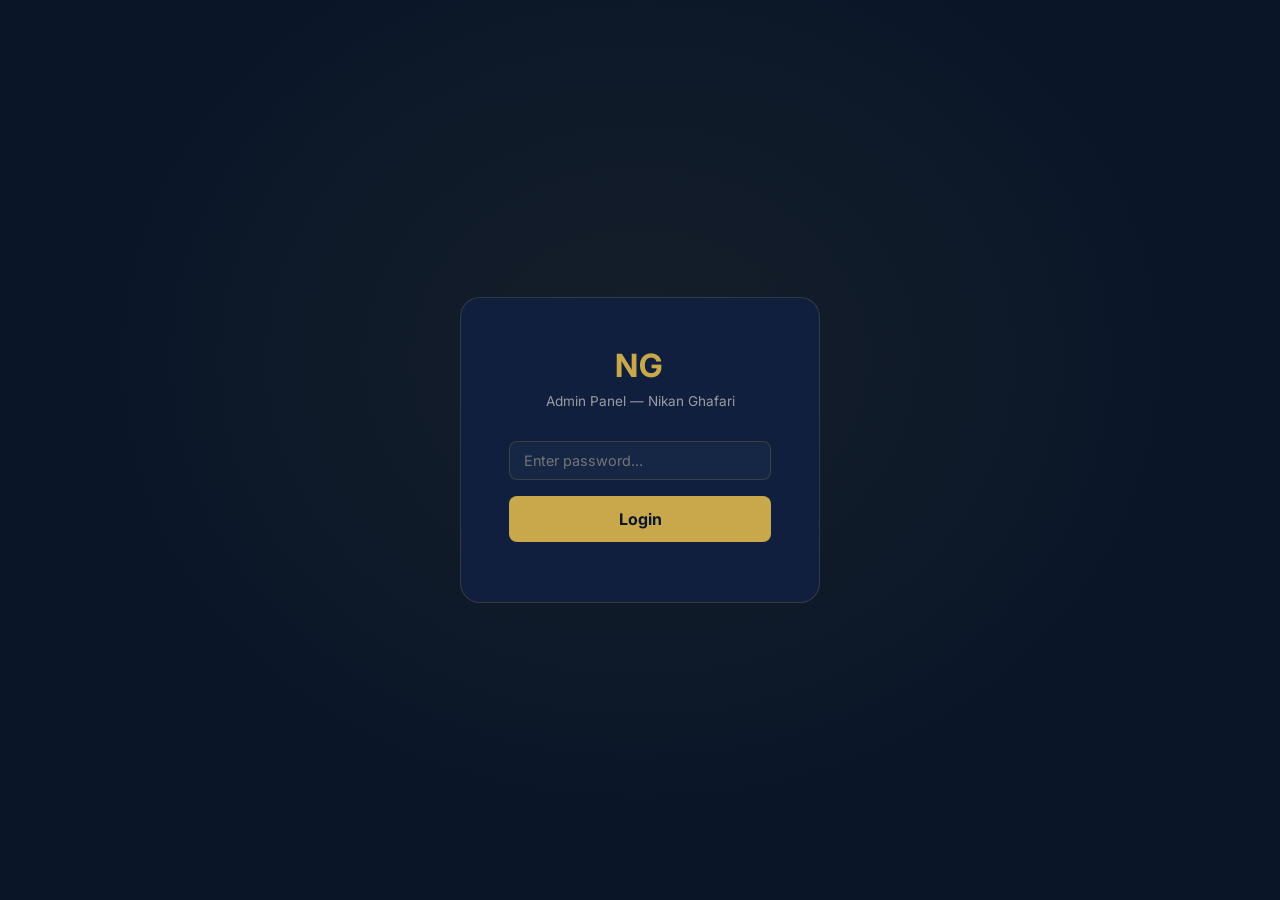
==== admin.html @ c999ed6a "Add files via upload" ====
<!DOCTYPE html>
<html lang="en" dir="ltr">
<head>
  <meta charset="UTF-8"/>
  <meta name="viewport" content="width=device-width, initial-scale=1.0"/>
  <title>Admin Panel — Nikan Ghafari</title>
  <link href="https://fonts.googleapis.com/css2?family=Inter:wght@300;400;500;600;700&display=swap" rel="stylesheet"/>
  <link rel="stylesheet" href="https://cdnjs.cloudflare.com/ajax/libs/font-awesome/6.5.0/css/all.min.css"/>
  <style>
    :root {
      --navy: #0A1628; --navy-2: #0F1F3D; --navy-3: #162645;
      --gold: #C9A84C; --gold-light: #E2C46E; --gold-dim: rgba(201,168,76,0.12);
      --cream: #F5F0E8; --text-sub: rgba(245,240,232,0.6);
      --border: rgba(201,168,76,0.2); --radius: 12px; --radius-sm: 8px;
      --danger: #e05a5a;
    }
    * { box-sizing: border-box; margin: 0; padding: 0; }
    body { font-family: 'Inter', sans-serif; background: var(--navy); color: var(--cream); min-height: 100vh; }

    /* LOGIN */
    #loginScreen {
      min-height: 100vh; display: flex; align-items: center; justify-content: center;
      background: radial-gradient(ellipse at 50% 40%, rgba(201,168,76,0.06), transparent 60%);
    }
    .login-box {
      background: var(--navy-2); border: 1px solid var(--border); border-radius: 20px;
      padding: 48px; width: 360px; text-align: center;
    }
    .login-logo { font-size: 2rem; color: var(--gold); margin-bottom: 8px; font-weight: 700; letter-spacing: 0.05em; }
    .login-sub { color: var(--text-sub); font-size: 0.85rem; margin-bottom: 32px; }
    .login-box input {
      width: 100%; padding: 12px 16px; background: var(--navy-3); border: 1px solid var(--border);
      border-radius: var(--radius-sm); color: var(--cream); font-size: 1rem; font-family: inherit;
      outline: none; margin-bottom: 16px; transition: border-color 0.2s;
    }
    .login-box input:focus { border-color: var(--gold); }
    .login-box button {
      width: 100%; padding: 13px; background: var(--gold); color: var(--navy);
      border: none; border-radius: var(--radius-sm); font-size: 1rem; font-weight: 700;
      cursor: pointer; transition: background 0.2s; font-family: inherit;
    }
    .login-box button:hover { background: var(--gold-light); }
    .login-err { color: var(--danger); font-size: 0.85rem; margin-top: 12px; }

    /* ADMIN LAYOUT */
    #adminPanel { display: none; }
    .admin-header {
      background: var(--navy-2); border-bottom: 1px solid var(--border);
      padding: 0 24px; height: 60px; display: flex; align-items: center; justify-content: space-between;
      position: sticky; top: 0; z-index: 10;
    }
    .admin-logo { color: var(--gold); font-weight: 700; font-size: 1.1rem; }
    .admin-actions { display: flex; gap: 10px; align-items: center; }
    .btn { padding: 8px 16px; border-radius: var(--radius-sm); font-size: 0.85rem; cursor: pointer; font-family: inherit; font-weight: 500; border: none; transition: background 0.2s; }
    .btn-gold { background: var(--gold); color: var(--navy); }
    .btn-gold:hover { background: var(--gold-light); }
    .btn-outline { background: transparent; border: 1px solid var(--border); color: var(--cream); }
    .btn-outline:hover { border-color: var(--gold); color: var(--gold); }
    .btn-danger { background: var(--danger); color: #fff; }

    .admin-body { display: flex; min-height: calc(100vh - 60px); }

    /* SIDEBAR */
    .admin-sidebar {
      width: 220px; background: var(--navy-2); border-right: 1px solid var(--border);
      padding: 24px 0; flex-shrink: 0;
    }
    .sidebar-item {
      display: flex; align-items: center; gap: 10px; padding: 12px 24px;
      color: var(--text-sub); cursor: pointer; font-size: 0.9rem;
      transition: color 0.2s, background 0.2s; border-left: 3px solid transparent;
    }
    .sidebar-item:hover { color: var(--cream); background: var(--gold-dim); }
    .sidebar-item.active { color: var(--gold); border-left-color: var(--gold); background: var(--gold-dim); }
    .sidebar-item i { width: 18px; text-align: center; }

    /* CONTENT */
    .admin-content { flex: 1; padding: 32px; overflow-y: auto; }

    .tab-section { display: none; }
    .tab-section.active { display: block; }

    .section-header { display: flex; align-items: center; justify-content: space-between; margin-bottom: 24px; }
    .section-header h2 { font-size: 1.4rem; font-weight: 600; }

    /* CARDS */
    .admin-card {
      background: var(--navy-2); border: 1px solid var(--border); border-radius: var(--radius);
      padding: 24px; margin-bottom: 20px;
    }
    .admin-card h3 { font-size: 0.95rem; color: var(--gold); margin-bottom: 16px; text-transform: uppercase; letter-spacing: 0.1em; }

    label { display: block; font-size: 0.82rem; color: var(--text-sub); margin-bottom: 6px; text-transform: uppercase; letter-spacing: 0.08em; }
    input[type="text"], input[type="password"], textarea, select {
      width: 100%; padding: 10px 14px; background: var(--navy-3); border: 1px solid var(--border);
      border-radius: var(--radius-sm); color: var(--cream); font-size: 0.9rem; font-family: inherit;
      outline: none; transition: border-color 0.2s; resize: vertical;
    }
    input[type="text"]:focus, input[type="password"]:focus, textarea:focus, select:focus { border-color: var(--gold); }
    textarea { min-height: 90px; }

    .field-group { margin-bottom: 16px; }

    .lang-tabs { display: flex; gap: 8px; margin-bottom: 16px; }
    .lang-tab { padding: 6px 14px; border: 1px solid var(--border); border-radius: 20px; cursor: pointer; font-size: 0.82rem; color: var(--text-sub); background: transparent; }
    .lang-tab.active { background: var(--gold); color: var(--navy); border-color: var(--gold); font-weight: 600; }

    /* VENTURES */
    .venture-list { display: flex; flex-direction: column; gap: 12px; }
    .venture-item {
      background: var(--navy-3); border: 1px solid var(--border); border-radius: var(--radius-sm);
      padding: 16px; display: flex; align-items: center; justify-content: space-between; gap: 16px;
    }
    .venture-item-info { display: flex; align-items: center; gap: 12px; flex: 1; }
    .venture-item-info i { color: var(--gold); width: 20px; text-align: center; }
    .venture-item-name { font-weight: 600; font-size: 0.95rem; }
    .venture-item-tag { font-size: 0.75rem; color: var(--text-sub); }
    .venture-item-actions { display: flex; gap: 8px; }

    /* CHAT MESSAGES */
    .msg-list { display: flex; flex-direction: column; gap: 12px; }
    .msg-item {
      background: var(--navy-3); border: 1px solid var(--border); border-radius: var(--radius-sm);
      padding: 14px 16px;
    }
    .msg-meta { display: flex; justify-content: space-between; align-items: center; margin-bottom: 6px; }
    .msg-sender { font-weight: 600; color: var(--gold); font-size: 0.9rem; }
    .msg-time { font-size: 0.78rem; color: var(--text-sub); }
    .msg-text { font-size: 0.9rem; color: var(--cream); line-height: 1.5; }
    .msg-media-thumb { max-height: 80px; border-radius: 6px; margin-top: 8px; }
    .empty-state { text-align: center; color: var(--text-sub); padding: 48px 0; font-size: 0.95rem; }
    .empty-state i { font-size: 2rem; display: block; margin-bottom: 12px; color: var(--gold); opacity: 0.3; }

    /* IMAGE UPLOAD */
    .upload-area {
      border: 2px dashed var(--border); border-radius: var(--radius-sm); padding: 32px;
      text-align: center; cursor: pointer; transition: border-color 0.2s;
    }
    .upload-area:hover { border-color: var(--gold); }
    .upload-area i { font-size: 2rem; color: var(--gold); opacity: 0.5; display: block; margin-bottom: 8px; }
    .upload-area p { color: var(--text-sub); font-size: 0.85rem; }
    .upload-area input { display: none; }
    .img-preview { max-height: 120px; border-radius: 8px; margin-top: 12px; }

    /* TOGGLE */
    .toggle-row { display: flex; align-items: center; justify-content: space-between; padding: 12px 0; border-bottom: 1px solid var(--border); }
    .toggle-row:last-child { border-bottom: none; }
    .toggle-label { font-size: 0.9rem; }
    .toggle { position: relative; width: 44px; height: 24px; }
    .toggle input { opacity: 0; width: 0; height: 0; }
    .slider { position: absolute; inset: 0; background: var(--navy-3); border-radius: 24px; cursor: pointer; transition: 0.2s; border: 1px solid var(--border); }
    .slider::before { content: ''; position: absolute; width: 16px; height: 16px; left: 3px; top: 3px; background: var(--text-sub); border-radius: 50%; transition: 0.2s; }
    input:checked + .slider { background: var(--gold-dim); border-color: var(--gold); }
    input:checked + .slider::before { transform: translateX(20px); background: var(--gold); }

    .save-bar {
      position: fixed; bottom: 24px; right: 24px;
      background: var(--gold); color: var(--navy); padding: 12px 28px;
      border-radius: 40px; font-weight: 700; cursor: pointer; border: none;
      font-size: 0.9rem; font-family: inherit; box-shadow: 0 8px 24px rgba(201,168,76,0.3);
      display: none; align-items: center; gap: 8px; transition: background 0.2s;
    }
    .save-bar:hover { background: var(--gold-light); }
    .save-bar.visible { display: flex; }

    .toast {
      position: fixed; bottom: 80px; right: 24px;
      background: var(--navy-2); border: 1px solid var(--gold); color: var(--cream);
      padding: 12px 20px; border-radius: var(--radius-sm); font-size: 0.9rem;
      display: none; z-index: 999;
    }
    .toast.show { display: block; }

    @media (max-width: 768px) {
      .admin-sidebar { display: none; }
      .admin-content { padding: 20px 16px; }
    }
  </style>
</head>
<body>

<!-- LOGIN SCREEN -->
<div id="loginScreen">
  <div class="login-box">
    <div class="login-logo">NG</div>
    <p class="login-sub">Admin Panel — Nikan Ghafari</p>
    <input type="password" id="adminPass" placeholder="Enter password..." onkeydown="if(event.key==='Enter')login()"/>
    <button onclick="login()">Login</button>
    <p class="login-err" id="loginErr"></p>
  </div>
</div>

<!-- ADMIN PANEL -->
<div id="adminPanel">
  <header class="admin-header">
    <div class="admin-logo">⚙ Admin Panel</div>
    <div class="admin-actions">
      <a href="index.html" target="_blank"><button class="btn btn-outline"><i class="fa fa-external-link"></i> View Site</button></a>
      <button class="btn btn-outline" onclick="logout()"><i class="fa fa-sign-out"></i> Logout</button>
    </div>
  </header>

  <div class="admin-body">
    <!-- SIDEBAR -->
    <aside class="admin-sidebar">
      <div class="sidebar-item active" onclick="showTab('hero')"><i class="fa fa-home"></i> Hero Section</div>
      <div class="sidebar-item" onclick="showTab('about')"><i class="fa fa-user"></i> About Me</div>
      <div class="sidebar-item" onclick="showTab('video')"><i class="fa fa-video"></i> Video</div>
      <div class="sidebar-item" onclick="showTab('ventures')"><i class="fa fa-briefcase"></i> Ventures</div>
      <div class="sidebar-item" onclick="showTab('contact')"><i class="fa fa-phone"></i> Contact</div>
      <div class="sidebar-item" onclick="showTab('chat')"><i class="fa fa-comments"></i> Chat Messages</div>
      <div class="sidebar-item" onclick="showTab('settings')"><i class="fa fa-cog"></i> Settings</div>
    </aside>

    <!-- CONTENT -->
    <main class="admin-content">

      <!-- HERO -->
      <div class="tab-section active" id="tab-hero">
        <div class="section-header"><h2>Hero Section</h2></div>
        <div class="admin-card">
          <h3>Content</h3>
          <div class="lang-tabs">
            <button class="lang-tab active" onclick="switchLangTab(this,'hero','en')">EN</button>
            <button class="lang-tab" onclick="switchLangTab(this,'hero','fa')">FA</button>
            <button class="lang-tab" onclick="switchLangTab(this,'hero','ar')">AR</button>
          </div>
          <div class="field-group"><label>Eyebrow text</label><input type="text" id="hero_eyebrow_en" value="Entrepreneur · AI Specialist · Trader"/></div>
          <div class="field-group"><label>Tagline</label><input type="text" id="hero_tagline_en" value="Building at the intersection of technology, markets & nature."/></div>
          <div class="field-group"><label>CTA Button text</label><input type="text" id="hero_cta_en" value="Discover More"/></div>
        </div>
      </div>

      <!-- ABOUT -->
      <div class="tab-section" id="tab-about">
        <div class="section-header"><h2>About Me</h2></div>
        <div class="admin-card">
          <h3>Photo</h3>
          <label class="upload-area" for="aboutImgInput">
            <i class="fa fa-image"></i>
            <p>Click to upload your photo</p>
            <input type="file" id="aboutImgInput" accept="image/*" onchange="previewAboutImg(event)"/>
          </label>
          <img id="aboutImgPreview" class="img-preview" style="display:none;"/>
        </div>
        <div class="admin-card">
          <h3>Bio Text</h3>
          <div class="lang-tabs">
            <button class="lang-tab active" onclick="switchLangTab(this,'about','en')">EN</button>
            <button class="lang-tab" onclick="switchLangTab(this,'about','fa')">FA</button>
            <button class="lang-tab" onclick="switchLangTab(this,'about','ar')">AR</button>
          </div>
          <div class="field-group"><label>Bio (English)</label><textarea id="about_body_en">I am Nikan Ghafari — an entrepreneur and specialist operating across multiple high-impact domains.</textarea></div>
        </div>
      </div>

      <!-- VIDEO -->
      <div class="tab-section" id="tab-video">
        <div class="section-header"><h2>Hero Video</h2></div>
        <div class="admin-card">
          <h3>Upload Video</h3>
          <p style="color:var(--text-sub);font-size:0.85rem;margin-bottom:16px;">Upload your intro video. It will play automatically (muted) on the homepage.</p>
          <label class="upload-area" for="videoInput">
            <i class="fa fa-video"></i>
            <p>Click to upload video (MP4 recommended)</p>
            <input type="file" id="videoInput" accept="video/*" onchange="handleVideoUpload(event)"/>
          </label>
          <div id="videoUploadStatus" style="margin-top:12px;color:var(--gold);font-size:0.85rem;"></div>
        </div>
      </div>

      <!-- VENTURES -->
      <div class="tab-section" id="tab-ventures">
        <div class="section-header">
          <h2>Ventures</h2>
          <button class="btn btn-gold" onclick="showAddVenture()"><i class="fa fa-plus"></i> Add Venture</button>
        </div>

        <div class="venture-list" id="ventureList">
          <div class="venture-item">
            <div class="venture-item-info"><i class="fa fa-seedling"></i><div><div class="venture-item-name">Saffron</div><div class="venture-item-tag">Premium Supply</div></div></div>
            <div class="venture-item-actions">
              <button class="btn btn-outline" onclick="editVenture('saffron')"><i class="fa fa-edit"></i></button>
              <button class="btn btn-outline"><i class="fa fa-eye"></i></button>
            </div>
          </div>
          <div class="venture-item">
            <div class="venture-item-info"><i class="fa fa-brain"></i><div><div class="venture-item-name">DietAI</div><div class="venture-item-tag">AI Tool</div></div></div>
            <div class="venture-item-actions">
              <button class="btn btn-outline" onclick="editVenture('dietai')"><i class="fa fa-edit"></i></button>
              <button class="btn btn-outline"><i class="fa fa-eye"></i></button>
            </div>
          </div>
          <div class="venture-item">
            <div class="venture-item-info"><i class="fa fa-chart-line"></i><div><div class="venture-item-name">Market Edge</div><div class="venture-item-tag">Trading</div></div></div>
            <div class="venture-item-actions">
              <button class="btn btn-outline" onclick="editVenture('market')"><i class="fa fa-edit"></i></button>
              <button class="btn btn-outline"><i class="fa fa-eye"></i></button>
            </div>
          </div>
          <div class="venture-item">
            <div class="venture-item-info"><i class="fa fa-microchip"></i><div><div class="venture-item-name">AI Specialist</div><div class="venture-item-tag">AI</div></div></div>
            <div class="venture-item-actions">
              <button class="btn btn-outline" onclick="editVenture('ai')"><i class="fa fa-edit"></i></button>
              <button class="btn btn-outline"><i class="fa fa-eye"></i></button>
            </div>
          </div>
        </div>

        <!-- Edit venture form -->
        <div id="ventureEditForm" class="admin-card" style="display:none;margin-top:20px;">
          <h3>Edit Venture</h3>
          <div class="lang-tabs">
            <button class="lang-tab active" onclick="switchLangTab(this,'vent','en')">EN</button>
            <button class="lang-tab" onclick="switchLangTab(this,'vent','fa')">FA</button>
            <button class="lang-tab" onclick="switchLangTab(this,'vent','ar')">AR</button>
          </div>
          <div class="field-group"><label>Name</label><input type="text" id="vent_name_en"/></div>
          <div class="field-group"><label>Tag / Category</label><input type="text" id="vent_tag_en"/></div>
          <div class="field-group"><label>Description</label><textarea id="vent_desc_en"></textarea></div>
          <div class="field-group"><label>Image</label>
            <label class="upload-area" for="ventImgInput" style="padding:20px;">
              <i class="fa fa-image"></i><p>Upload venture image</p>
              <input type="file" id="ventImgInput" accept="image/*" onchange="previewVentImg(event)"/>
            </label>
            <img id="ventImgPreview" class="img-preview" style="display:none;"/>
          </div>
          <div class="field-group"><label>Links (one per line, format: Platform|URL)</label>
            <textarea id="vent_links" placeholder="Telegram|https://t.me/...&#10;Bale|https://ble.ir/..."></textarea>
          </div>
          <div style="display:flex;gap:10px;margin-top:8px;">
            <button class="btn btn-gold" onclick="saveVenture()">Save Venture</button>
            <button class="btn btn-outline" onclick="document.getElementById('ventureEditForm').style.display='none'">Cancel</button>
          </div>
        </div>
      </div>

      <!-- CONTACT -->
      <div class="tab-section" id="tab-contact">
        <div class="section-header"><h2>Contact Info</h2></div>
        <div class="admin-card">
          <h3>Phone & Channels</h3>
          <div class="field-group"><label>Phone Number</label><input type="text" id="contact_phone" value="+989378223550"/></div>
          <div class="field-group"><label>Personal Telegram/Bale/Eitaa ID</label><input type="text" id="contact_personal" value="@NikanGhafari"/></div>
          <div class="field-group"><label>Saffron Channel ID</label><input type="text" id="contact_saffron" value="@ghafari_saffron"/></div>
          <div class="field-group"><label>DietAI Channel ID</label><input type="text" id="contact_dietai" value="@mrgh_link"/></div>
        </div>
      </div>

      <!-- CHAT MESSAGES -->
      <div class="tab-section" id="tab-chat">
        <div class="section-header">
          <h2>Chat Messages</h2>
          <button class="btn btn-outline" onclick="clearMessages()"><i class="fa fa-trash"></i> Clear All</button>
        </div>
        <div class="admin-card">
          <h3>Telegram Bot Setup</h3>
          <p style="color:var(--text-sub);font-size:0.85rem;margin-bottom:16px;">To receive messages on Telegram, enter your bot credentials.</p>
          <div class="field-group"><label>Bot Token (from @BotFather)</label><input type="text" id="botToken" placeholder="123456:ABC-DEF..."/></div>
          <div class="field-group"><label>Your Chat ID</label><input type="text" id="chatId" placeholder="Your Telegram chat ID"/></div>
          <button class="btn btn-gold" onclick="saveBotSettings()">Save Bot Settings</button>
        </div>
        <div class="msg-list" id="adminMsgList">
          <div class="empty-state"><i class="fa fa-comments"></i><p>No messages yet</p></div>
        </div>
      </div>

      <!-- SETTINGS -->
      <div class="tab-section" id="tab-settings">
        <div class="section-header"><h2>Settings</h2></div>
        <div class="admin-card">
          <h3>Change Password</h3>
          <div class="field-group"><label>Current Password</label><input type="password" id="currentPass"/></div>
          <div class="field-group"><label>New Password</label><input type="password" id="newPass"/></div>
          <div class="field-group"><label>Confirm New Password</label><input type="password" id="confirmPass"/></div>
          <button class="btn btn-gold" onclick="changePassword()">Update Password</button>
        </div>
        <div class="admin-card">
          <h3>Section Visibility</h3>
          <div class="toggle-row"><span class="toggle-label">Show Video Section</span><label class="toggle"><input type="checkbox" checked/><span class="slider"></span></label></div>
          <div class="toggle-row"><span class="toggle-label">Show About Section</span><label class="toggle"><input type="checkbox" checked/><span class="slider"></span></label></div>
          <div class="toggle-row"><span class="toggle-label">Show Ventures Section</span><label class="toggle"><input type="checkbox" checked/><span class="slider"></span></label></div>
          <div class="toggle-row"><span class="toggle-label">Show Chat Section</span><label class="toggle"><input type="checkbox" checked/><span class="slider"></span></label></div>
          <div class="toggle-row"><span class="toggle-label">Show Contact Section</span><label class="toggle"><input type="checkbox" checked/><span class="slider"></span></label></div>
        </div>
      </div>

    </main>
  </div>
</div>

<button class="save-bar" id="saveBar" onclick="saveAll()"><i class="fa fa-save"></i> Save Changes</button>
<div class="toast" id="toast">✓ Changes saved successfully!</div>

<script>
// ---- AUTH ----
const ADMIN_PASS_KEY = 'ng_admin_pass';
const DEFAULT_PASS = 'nikan2024';

function login() {
  const pass = document.getElementById('adminPass').value;
  const stored = localStorage.getItem(ADMIN_PASS_KEY) || DEFAULT_PASS;
  if (pass === stored) {
    document.getElementById('loginScreen').style.display = 'none';
    document.getElementById('adminPanel').style.display = 'block';
    loadSaved();
  } else {
    document.getElementById('loginErr').textContent = 'Incorrect password.';
  }
}

function logout() {
  document.getElementById('loginScreen').style.display = 'flex';
  document.getElementById('adminPanel').style.display = 'none';
  document.getElementById('adminPass').value = '';
}

function changePassword() {
  const cur = document.getElementById('currentPass').value;
  const stored = localStorage.getItem(ADMIN_PASS_KEY) || DEFAULT_PASS;
  if (cur !== stored) { alert('Current password is incorrect.'); return; }
  const np = document.getElementById('newPass').value;
  const cp = document.getElementById('confirmPass').value;
  if (np !== cp) { alert('New passwords do not match.'); return; }
  if (np.length < 6) { alert('Password must be at least 6 characters.'); return; }
  localStorage.setItem(ADMIN_PASS_KEY, np);
  showToast('Password updated!');
}

// ---- TABS ----
function showTab(name) {
  document.querySelectorAll('.tab-section').forEach(s => s.classList.remove('active'));
  document.querySelectorAll('.sidebar-item').forEach(s => s.classList.remove('active'));
  document.getElementById('tab-' + name).classList.add('active');
  event.currentTarget.classList.add('active');
  document.getElementById('saveBar').classList.add('visible');
}

// ---- LANG TABS ----
function switchLangTab(btn, section, lang) {
  btn.closest('.admin-card').querySelectorAll('.lang-tab').forEach(t => t.classList.remove('active'));
  btn.classList.add('active');
  // Could show/hide lang-specific fields here
}

// ---- IMAGE PREVIEWS ----
function previewAboutImg(event) {
  const file = event.target.files[0];
  if (!file) return;
  const reader = new FileReader();
  reader.onload = e => {
    const img = document.getElementById('aboutImgPreview');
    img.src = e.target.result;
    img.style.display = 'block';
    localStorage.setItem('ng_about_img', e.target.result);
  };
  reader.readAsDataURL(file);
}

function previewVentImg(event) {
  const file = event.target.files[0];
  if (!file) return;
  const reader = new FileReader();
  reader.onload = e => {
    const img = document.getElementById('ventImgPreview');
    img.src = e.target.result;
    img.style.display = 'block';
  };
  reader.readAsDataURL(file);
}

// ---- VIDEO ----
function handleVideoUpload(event) {
  const file = event.target.files[0];
  if (!file) return;
  const status = document.getElementById('videoUploadStatus');
  status.textContent = '⏳ Processing...';
  const reader = new FileReader();
  reader.onload = e => {
    localStorage.setItem('ng_video_url', e.target.result);
    status.textContent = '✓ Video saved! It will appear on your homepage.';
  };
  reader.readAsDataURL(file);
}

// ---- VENTURES ----
function editVenture(id) {
  const data = {
    saffron: { name: 'Saffron', tag: 'Premium Supply', desc: 'Premium saffron supplier delivering the finest quality directly to markets.' },
    dietai: { name: 'DietAI', tag: 'AI Tool', desc: 'Developer of an AI-powered diet & nutrition planning tool.' },
    market: { name: 'Market Edge', tag: 'Trading', desc: 'Professional financial markets trader.' },
    ai: { name: 'AI Specialist', tag: 'AI', desc: 'Artificial intelligence expert.' }
  };
  const v = data[id];
  document.getElementById('vent_name_en').value = v.name;
  document.getElementById('vent_tag_en').value = v.tag;
  document.getElementById('vent_desc_en').value = v.desc;
  document.getElementById('ventureEditForm').style.display = 'block';
  document.getElementById('ventureEditForm').scrollIntoView({ behavior: 'smooth' });
}

function showAddVenture() {
  document.getElementById('vent_name_en').value = '';
  document.getElementById('vent_tag_en').value = '';
  document.getElementById('vent_desc_en').value = '';
  document.getElementById('vent_links').value = '';
  document.getElementById('ventureEditForm').style.display = 'block';
  document.getElementById('ventureEditForm').scrollIntoView({ behavior: 'smooth' });
}

function saveVenture() {
  showToast('Venture saved!');
  document.getElementById('ventureEditForm').style.display = 'none';
}

// ---- BOT SETTINGS ----
function saveBotSettings() {
  const token = document.getElementById('botToken').value.trim();
  const chatId = document.getElementById('chatId').value.trim();
  if (token) localStorage.setItem('ng_bot_token', token);
  if (chatId) localStorage.setItem('ng_chat_id', chatId);
  showToast('Bot settings saved! Update chat.js with these values.');
}

function clearMessages() {
  if (confirm('Clear all chat messages?')) {
    document.getElementById('adminMsgList').innerHTML = '<div class="empty-state"><i class="fa fa-comments"></i><p>No messages yet</p></div>';
    showToast('Messages cleared');
  }
}

// ---- SAVE ----
function saveAll() {
  showToast('Changes saved successfully!');
}

function loadSaved() {
  const botToken = localStorage.getItem('ng_bot_token');
  const chatId = localStorage.getItem('ng_chat_id');
  if (botToken) document.getElementById('botToken').value = botToken;
  if (chatId) document.getElementById('chatId').value = chatId;
  const aboutImg = localStorage.getItem('ng_about_img');
  if (aboutImg) {
    document.getElementById('aboutImgPreview').src = aboutImg;
    document.getElementById('aboutImgPreview').style.display = 'block';
  }
}

function showToast(msg) {
  const t = document.getElementById('toast');
  t.textContent = '✓ ' + msg;
  t.classList.add('show');
  setTimeout(() => t.classList.remove('show'), 3000);
}

// Enter key on login
document.addEventListener('keydown', e => {
  if (e.key === 'Enter' && document.getElementById('loginScreen').style.display !== 'none') login();
});
</script>
</body>
</html>
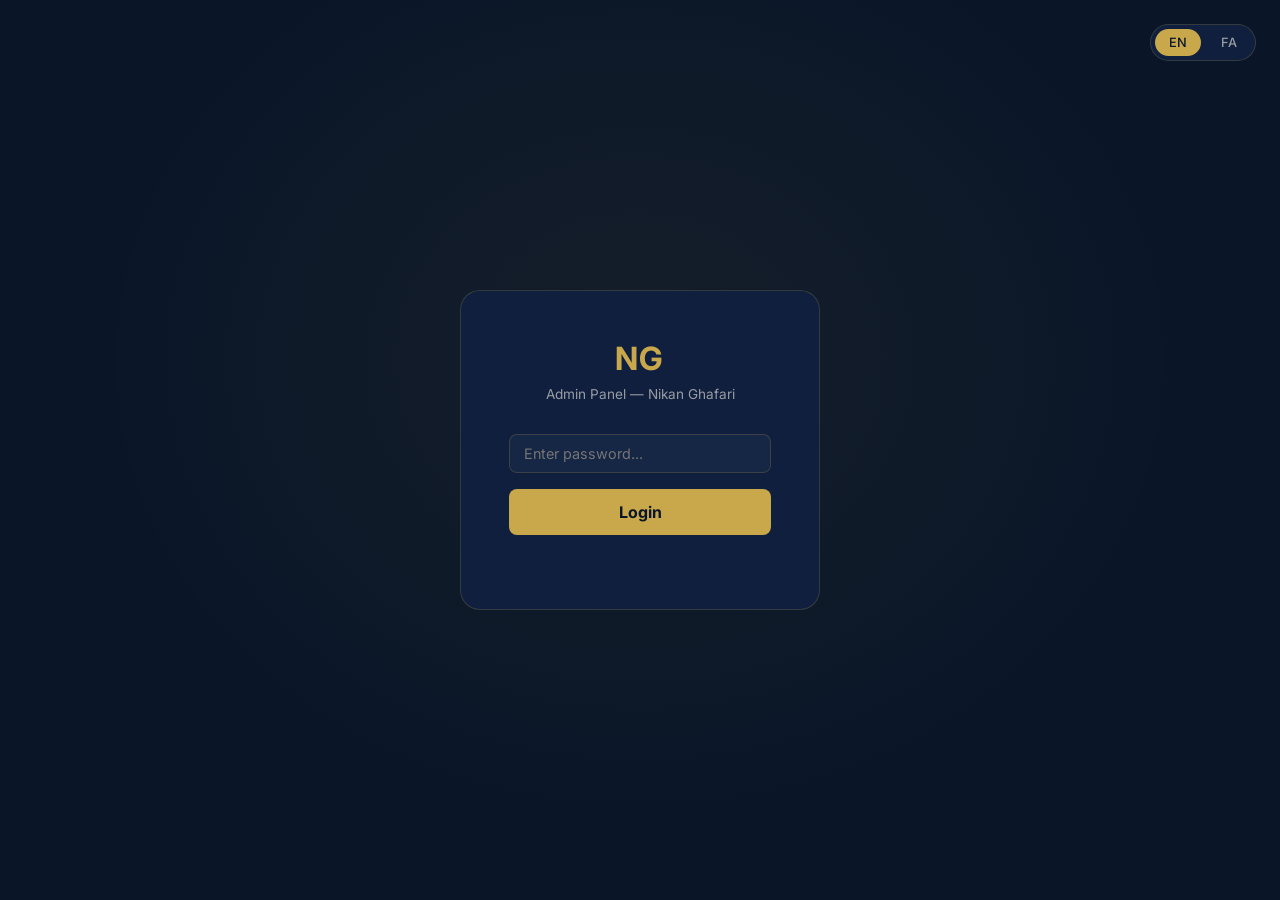
==== commit 84b6aeb8: "Update admin.html" ====
--- a/admin.html
+++ b/admin.html
@@ -4,7 +4,7 @@
   <meta charset="UTF-8"/>
   <meta name="viewport" content="width=device-width, initial-scale=1.0"/>
   <title>Admin Panel — Nikan Ghafari</title>
-  <link href="https://fonts.googleapis.com/css2?family=Inter:wght@300;400;500;600;700&display=swap" rel="stylesheet"/>
+  <link href="https://fonts.googleapis.com/css2?family=Inter:wght@300;400;500;600;700&family=Vazirmatn:wght@300;400;500;600;700&display=swap" rel="stylesheet"/>
   <link rel="stylesheet" href="https://cdnjs.cloudflare.com/ajax/libs/font-awesome/6.5.0/css/all.min.css"/>
   <style>
     :root {
@@ -15,13 +15,26 @@
       --danger: #e05a5a;
     }
     * { box-sizing: border-box; margin: 0; padding: 0; }
-    body { font-family: 'Inter', sans-serif; background: var(--navy); color: var(--cream); min-height: 100vh; }
+    body { font-family: 'Inter', sans-serif; background: var(--navy); color: var(--cream); min-height: 100vh; transition: font-family 0.2s; }
+    body[dir="rtl"] { font-family: 'Vazirmatn', 'Inter', sans-serif; }
 
     /* LOGIN */
     #loginScreen {
       min-height: 100vh; display: flex; align-items: center; justify-content: center;
       background: radial-gradient(ellipse at 50% 40%, rgba(201,168,76,0.06), transparent 60%);
-    }
+      position: relative;
+    }
+    .login-lang-switch {
+      position: absolute; top: 24px; right: 24px;
+      display: flex; gap: 6px; background: var(--navy-2); border: 1px solid var(--border);
+      border-radius: 20px; padding: 4px;
+    }
+    body[dir="rtl"] .login-lang-switch { right: auto; left: 24px; }
+    .login-lang-switch button {
+      background: transparent; border: none; color: var(--text-sub); padding: 6px 14px;
+      border-radius: 16px; cursor: pointer; font-size: 0.8rem; font-family: inherit; font-weight: 500;
+    }
+    .login-lang-switch button.active { background: var(--gold); color: var(--navy); }
     .login-box {
       background: var(--navy-2); border: 1px solid var(--border); border-radius: 20px;
       padding: 48px; width: 360px; text-align: center;
@@ -34,13 +47,13 @@
       outline: none; margin-bottom: 16px; transition: border-color 0.2s;
     }
     .login-box input:focus { border-color: var(--gold); }
-    .login-box button {
+    .login-box button.login-submit {
       width: 100%; padding: 13px; background: var(--gold); color: var(--navy);
       border: none; border-radius: var(--radius-sm); font-size: 1rem; font-weight: 700;
       cursor: pointer; transition: background 0.2s; font-family: inherit;
     }
-    .login-box button:hover { background: var(--gold-light); }
-    .login-err { color: var(--danger); font-size: 0.85rem; margin-top: 12px; }
+    .login-box button.login-submit:hover { background: var(--gold-light); }
+    .login-err { color: var(--danger); font-size: 0.85rem; margin-top: 12px; min-height: 1em; }
 
     /* ADMIN LAYOUT */
     #adminPanel { display: none; }
@@ -51,13 +64,23 @@
     }
     .admin-logo { color: var(--gold); font-weight: 700; font-size: 1.1rem; }
     .admin-actions { display: flex; gap: 10px; align-items: center; }
-    .btn { padding: 8px 16px; border-radius: var(--radius-sm); font-size: 0.85rem; cursor: pointer; font-family: inherit; font-weight: 500; border: none; transition: background 0.2s; }
+    .btn { padding: 8px 16px; border-radius: var(--radius-sm); font-size: 0.85rem; cursor: pointer; font-family: inherit; font-weight: 500; border: none; transition: background 0.2s; display: inline-flex; align-items: center; gap: 6px; }
     .btn-gold { background: var(--gold); color: var(--navy); }
     .btn-gold:hover { background: var(--gold-light); }
     .btn-outline { background: transparent; border: 1px solid var(--border); color: var(--cream); }
     .btn-outline:hover { border-color: var(--gold); color: var(--gold); }
     .btn-danger { background: var(--danger); color: #fff; }
 
+    .lang-switch {
+      display: flex; gap: 4px; background: var(--navy-3); border: 1px solid var(--border);
+      border-radius: 20px; padding: 3px;
+    }
+    .lang-switch button {
+      background: transparent; border: none; color: var(--text-sub); padding: 5px 12px;
+      border-radius: 16px; cursor: pointer; font-size: 0.78rem; font-family: inherit; font-weight: 600;
+    }
+    .lang-switch button.active { background: var(--gold); color: var(--navy); }
+
     .admin-body { display: flex; min-height: calc(100vh - 60px); }
 
     /* SIDEBAR */
@@ -65,13 +88,16 @@
       width: 220px; background: var(--navy-2); border-right: 1px solid var(--border);
       padding: 24px 0; flex-shrink: 0;
     }
+    body[dir="rtl"] .admin-sidebar { border-right: none; border-left: 1px solid var(--border); }
     .sidebar-item {
       display: flex; align-items: center; gap: 10px; padding: 12px 24px;
       color: var(--text-sub); cursor: pointer; font-size: 0.9rem;
       transition: color 0.2s, background 0.2s; border-left: 3px solid transparent;
     }
+    body[dir="rtl"] .sidebar-item { border-left: none; border-right: 3px solid transparent; }
     .sidebar-item:hover { color: var(--cream); background: var(--gold-dim); }
     .sidebar-item.active { color: var(--gold); border-left-color: var(--gold); background: var(--gold-dim); }
+    body[dir="rtl"] .sidebar-item.active { border-left-color: transparent; border-right-color: var(--gold); }
     .sidebar-item i { width: 18px; text-align: center; }
 
     /* CONTENT */
@@ -89,6 +115,7 @@
       padding: 24px; margin-bottom: 20px;
     }
     .admin-card h3 { font-size: 0.95rem; color: var(--gold); margin-bottom: 16px; text-transform: uppercase; letter-spacing: 0.1em; }
+    .admin-card p.hint { color: var(--text-sub); font-size: 0.85rem; margin-bottom: 16px; }
 
     label { display: block; font-size: 0.82rem; color: var(--text-sub); margin-bottom: 6px; text-transform: uppercase; letter-spacing: 0.08em; }
     input[type="text"], input[type="password"], textarea, select {
@@ -102,7 +129,7 @@
     .field-group { margin-bottom: 16px; }
 
     .lang-tabs { display: flex; gap: 8px; margin-bottom: 16px; }
-    .lang-tab { padding: 6px 14px; border: 1px solid var(--border); border-radius: 20px; cursor: pointer; font-size: 0.82rem; color: var(--text-sub); background: transparent; }
+    .lang-tab { padding: 6px 14px; border: 1px solid var(--border); border-radius: 20px; cursor: pointer; font-size: 0.82rem; color: var(--text-sub); background: transparent; font-family: inherit; }
     .lang-tab.active { background: var(--gold); color: var(--navy); border-color: var(--gold); font-weight: 600; }
 
     /* VENTURES */
@@ -134,7 +161,7 @@
     /* IMAGE UPLOAD */
     .upload-area {
       border: 2px dashed var(--border); border-radius: var(--radius-sm); padding: 32px;
-      text-align: center; cursor: pointer; transition: border-color 0.2s;
+      text-align: center; cursor: pointer; transition: border-color 0.2s; display: block;
     }
     .upload-area:hover { border-color: var(--gold); }
     .upload-area i { font-size: 2rem; color: var(--gold); opacity: 0.5; display: block; margin-bottom: 8px; }
@@ -146,12 +173,14 @@
     .toggle-row { display: flex; align-items: center; justify-content: space-between; padding: 12px 0; border-bottom: 1px solid var(--border); }
     .toggle-row:last-child { border-bottom: none; }
     .toggle-label { font-size: 0.9rem; }
-    .toggle { position: relative; width: 44px; height: 24px; }
+    .toggle { position: relative; width: 44px; height: 24px; flex-shrink: 0; }
     .toggle input { opacity: 0; width: 0; height: 0; }
     .slider { position: absolute; inset: 0; background: var(--navy-3); border-radius: 24px; cursor: pointer; transition: 0.2s; border: 1px solid var(--border); }
     .slider::before { content: ''; position: absolute; width: 16px; height: 16px; left: 3px; top: 3px; background: var(--text-sub); border-radius: 50%; transition: 0.2s; }
     input:checked + .slider { background: var(--gold-dim); border-color: var(--gold); }
     input:checked + .slider::before { transform: translateX(20px); background: var(--gold); }
+    body[dir="rtl"] .slider::before { left: auto; right: 3px; }
+    body[dir="rtl"] input:checked + .slider::before { transform: translateX(-20px); }
 
     .save-bar {
       position: fixed; bottom: 24px; right: 24px;
@@ -160,6 +189,7 @@
       font-size: 0.9rem; font-family: inherit; box-shadow: 0 8px 24px rgba(201,168,76,0.3);
       display: none; align-items: center; gap: 8px; transition: background 0.2s;
     }
+    body[dir="rtl"] .save-bar { right: auto; left: 24px; }
     .save-bar:hover { background: var(--gold-light); }
     .save-bar.visible { display: flex; }
 
@@ -169,6 +199,7 @@
       padding: 12px 20px; border-radius: var(--radius-sm); font-size: 0.9rem;
       display: none; z-index: 999;
     }
+    body[dir="rtl"] .toast { right: auto; left: 24px; }
     .toast.show { display: block; }
 
     @media (max-width: 768px) {
@@ -181,11 +212,15 @@
 
 <!-- LOGIN SCREEN -->
 <div id="loginScreen">
+  <div class="login-lang-switch">
+    <button id="loginLangEn" class="active" onclick="setAdminLang('en')">EN</button>
+    <button id="loginLangFa" onclick="setAdminLang('fa')">FA</button>
+  </div>
   <div class="login-box">
     <div class="login-logo">NG</div>
-    <p class="login-sub">Admin Panel — Nikan Ghafari</p>
-    <input type="password" id="adminPass" placeholder="Enter password..." onkeydown="if(event.key==='Enter')login()"/>
-    <button onclick="login()">Login</button>
+    <p class="login-sub" data-t="login_sub">Admin Panel — Nikan Ghafari</p>
+    <input type="password" id="adminPass" data-t-placeholder="login_placeholder" placeholder="Enter password..." onkeydown="if(event.key==='Enter')login()"/>
+    <button class="login-submit" data-t="login_btn" onclick="login()">Login</button>
     <p class="login-err" id="loginErr"></p>
   </div>
 </div>
@@ -193,23 +228,27 @@
 <!-- ADMIN PANEL -->
 <div id="adminPanel">
   <header class="admin-header">
-    <div class="admin-logo">⚙ Admin Panel</div>
+    <div class="admin-logo" data-t="header_title">⚙ Admin Panel</div>
     <div class="admin-actions">
-      <a href="index.html" target="_blank"><button class="btn btn-outline"><i class="fa fa-external-link"></i> View Site</button></a>
-      <button class="btn btn-outline" onclick="logout()"><i class="fa fa-sign-out"></i> Logout</button>
+      <div class="lang-switch">
+        <button id="panelLangEn" class="active" onclick="setAdminLang('en')">EN</button>
+        <button id="panelLangFa" onclick="setAdminLang('fa')">FA</button>
+      </div>
+      <a href="index.html" target="_blank"><button class="btn btn-outline"><i class="fa fa-external-link"></i> <span data-t="view_site">View Site</span></button></a>
+      <button class="btn btn-outline" onclick="logout()"><i class="fa fa-sign-out"></i> <span data-t="logout">Logout</span></button>
     </div>
   </header>
 
   <div class="admin-body">
     <!-- SIDEBAR -->
     <aside class="admin-sidebar">
-      <div class="sidebar-item active" onclick="showTab('hero')"><i class="fa fa-home"></i> Hero Section</div>
-      <div class="sidebar-item" onclick="showTab('about')"><i class="fa fa-user"></i> About Me</div>
-      <div class="sidebar-item" onclick="showTab('video')"><i class="fa fa-video"></i> Video</div>
-      <div class="sidebar-item" onclick="showTab('ventures')"><i class="fa fa-briefcase"></i> Ventures</div>
-      <div class="sidebar-item" onclick="showTab('contact')"><i class="fa fa-phone"></i> Contact</div>
-      <div class="sidebar-item" onclick="showTab('chat')"><i class="fa fa-comments"></i> Chat Messages</div>
-      <div class="sidebar-item" onclick="showTab('settings')"><i class="fa fa-cog"></i> Settings</div>
+      <div class="sidebar-item active" onclick="showTab('hero')"><i class="fa fa-home"></i> <span data-t="side_hero">Hero Section</span></div>
+      <div class="sidebar-item" onclick="showTab('about')"><i class="fa fa-user"></i> <span data-t="side_about">About Me</span></div>
+      <div class="sidebar-item" onclick="showTab('video')"><i class="fa fa-video"></i> <span data-t="side_video">Video</span></div>
+      <div class="sidebar-item" onclick="showTab('ventures')"><i class="fa fa-briefcase"></i> <span data-t="side_ventures">Ventures</span></div>
+      <div class="sidebar-item" onclick="showTab('contact')"><i class="fa fa-phone"></i> <span data-t="side_contact">Contact</span></div>
+      <div class="sidebar-item" onclick="showTab('chat')"><i class="fa fa-comments"></i> <span data-t="side_chat">Chat Messages</span></div>
+      <div class="sidebar-item" onclick="showTab('settings')"><i class="fa fa-cog"></i> <span data-t="side_settings">Settings</span></div>
     </aside>
 
     <!-- CONTENT -->
@@ -217,52 +256,52 @@
 
       <!-- HERO -->
       <div class="tab-section active" id="tab-hero">
-        <div class="section-header"><h2>Hero Section</h2></div>
+        <div class="section-header"><h2 data-t="hero_h2">Hero Section</h2></div>
         <div class="admin-card">
-          <h3>Content</h3>
+          <h3 data-t="content">Content</h3>
           <div class="lang-tabs">
             <button class="lang-tab active" onclick="switchLangTab(this,'hero','en')">EN</button>
             <button class="lang-tab" onclick="switchLangTab(this,'hero','fa')">FA</button>
             <button class="lang-tab" onclick="switchLangTab(this,'hero','ar')">AR</button>
           </div>
-          <div class="field-group"><label>Eyebrow text</label><input type="text" id="hero_eyebrow_en" value="Entrepreneur · AI Specialist · Trader"/></div>
-          <div class="field-group"><label>Tagline</label><input type="text" id="hero_tagline_en" value="Building at the intersection of technology, markets & nature."/></div>
-          <div class="field-group"><label>CTA Button text</label><input type="text" id="hero_cta_en" value="Discover More"/></div>
+          <div class="field-group"><label data-t="eyebrow_label">Eyebrow text</label><input type="text" id="hero_eyebrow_en" value="Entrepreneur · AI Specialist · Trader"/></div>
+          <div class="field-group"><label data-t="tagline_label">Tagline</label><input type="text" id="hero_tagline_en" value="Building at the intersection of technology, markets & nature."/></div>
+          <div class="field-group"><label data-t="cta_label">CTA Button text</label><input type="text" id="hero_cta_en" value="Discover More"/></div>
         </div>
       </div>
 
       <!-- ABOUT -->
       <div class="tab-section" id="tab-about">
-        <div class="section-header"><h2>About Me</h2></div>
+        <div class="section-header"><h2 data-t="side_about">About Me</h2></div>
         <div class="admin-card">
-          <h3>Photo</h3>
+          <h3 data-t="photo">Photo</h3>
           <label class="upload-area" for="aboutImgInput">
             <i class="fa fa-image"></i>
-            <p>Click to upload your photo</p>
+            <p data-t="upload_photo_hint">Click to upload your photo</p>
             <input type="file" id="aboutImgInput" accept="image/*" onchange="previewAboutImg(event)"/>
           </label>
           <img id="aboutImgPreview" class="img-preview" style="display:none;"/>
         </div>
         <div class="admin-card">
-          <h3>Bio Text</h3>
+          <h3 data-t="bio_text">Bio Text</h3>
           <div class="lang-tabs">
             <button class="lang-tab active" onclick="switchLangTab(this,'about','en')">EN</button>
             <button class="lang-tab" onclick="switchLangTab(this,'about','fa')">FA</button>
             <button class="lang-tab" onclick="switchLangTab(this,'about','ar')">AR</button>
           </div>
-          <div class="field-group"><label>Bio (English)</label><textarea id="about_body_en">I am Nikan Ghafari — an entrepreneur and specialist operating across multiple high-impact domains.</textarea></div>
+          <div class="field-group"><label data-t="bio_en_label">Bio (English)</label><textarea id="about_body_en">I am Nikan Ghafari — an entrepreneur and specialist operating across multiple high-impact domains.</textarea></div>
         </div>
       </div>
 
       <!-- VIDEO -->
       <div class="tab-section" id="tab-video">
-        <div class="section-header"><h2>Hero Video</h2></div>
+        <div class="section-header"><h2 data-t="video_h2">Hero Video</h2></div>
         <div class="admin-card">
-          <h3>Upload Video</h3>
-          <p style="color:var(--text-sub);font-size:0.85rem;margin-bottom:16px;">Upload your intro video. It will play automatically (muted) on the homepage.</p>
+          <h3 data-t="upload_video">Upload Video</h3>
+          <p class="hint" data-t="video_hint">Upload your intro video. It will play automatically (muted) on the homepage.</p>
           <label class="upload-area" for="videoInput">
             <i class="fa fa-video"></i>
-            <p>Click to upload video (MP4 recommended)</p>
+            <p data-t="upload_video_hint">Click to upload video (MP4 recommended)</p>
             <input type="file" id="videoInput" accept="video/*" onchange="handleVideoUpload(event)"/>
           </label>
           <div id="videoUploadStatus" style="margin-top:12px;color:var(--gold);font-size:0.85rem;"></div>
@@ -272,34 +311,34 @@
       <!-- VENTURES -->
       <div class="tab-section" id="tab-ventures">
         <div class="section-header">
-          <h2>Ventures</h2>
-          <button class="btn btn-gold" onclick="showAddVenture()"><i class="fa fa-plus"></i> Add Venture</button>
+          <h2 data-t="side_ventures">Ventures</h2>
+          <button class="btn btn-gold" onclick="showAddVenture()"><i class="fa fa-plus"></i> <span data-t="add_venture">Add Venture</span></button>
         </div>
 
         <div class="venture-list" id="ventureList">
           <div class="venture-item">
-            <div class="venture-item-info"><i class="fa fa-seedling"></i><div><div class="venture-item-name">Saffron</div><div class="venture-item-tag">Premium Supply</div></div></div>
+            <div class="venture-item-info"><i class="fa fa-seedling"></i><div><div class="venture-item-name">Saffron</div><div class="venture-item-tag" data-t="tag_premium_supply">Premium Supply</div></div></div>
             <div class="venture-item-actions">
               <button class="btn btn-outline" onclick="editVenture('saffron')"><i class="fa fa-edit"></i></button>
               <button class="btn btn-outline"><i class="fa fa-eye"></i></button>
             </div>
           </div>
           <div class="venture-item">
-            <div class="venture-item-info"><i class="fa fa-brain"></i><div><div class="venture-item-name">DietAI</div><div class="venture-item-tag">AI Tool</div></div></div>
+            <div class="venture-item-info"><i class="fa fa-brain"></i><div><div class="venture-item-name">DietAI</div><div class="venture-item-tag" data-t="tag_ai_tool">AI Tool</div></div></div>
             <div class="venture-item-actions">
               <button class="btn btn-outline" onclick="editVenture('dietai')"><i class="fa fa-edit"></i></button>
               <button class="btn btn-outline"><i class="fa fa-eye"></i></button>
             </div>
           </div>
           <div class="venture-item">
-            <div class="venture-item-info"><i class="fa fa-chart-line"></i><div><div class="venture-item-name">Market Edge</div><div class="venture-item-tag">Trading</div></div></div>
+            <div class="venture-item-info"><i class="fa fa-chart-line"></i><div><div class="venture-item-name">Market Edge</div><div class="venture-item-tag" data-t="tag_trading">Trading</div></div></div>
             <div class="venture-item-actions">
               <button class="btn btn-outline" onclick="editVenture('market')"><i class="fa fa-edit"></i></button>
               <button class="btn btn-outline"><i class="fa fa-eye"></i></button>
             </div>
           </div>
           <div class="venture-item">
-            <div class="venture-item-info"><i class="fa fa-microchip"></i><div><div class="venture-item-name">AI Specialist</div><div class="venture-item-tag">AI</div></div></div>
+            <div class="venture-item-info"><i class="fa fa-microchip"></i><div><div class="venture-item-name">AI Specialist</div><div class="venture-item-tag" data-t="tag_ai">AI</div></div></div>
             <div class="venture-item-actions">
               <button class="btn btn-outline" onclick="editVenture('ai')"><i class="fa fa-edit"></i></button>
               <button class="btn btn-outline"><i class="fa fa-eye"></i></button>
@@ -309,79 +348,79 @@
 
         <!-- Edit venture form -->
         <div id="ventureEditForm" class="admin-card" style="display:none;margin-top:20px;">
-          <h3>Edit Venture</h3>
+          <h3 data-t="edit_venture">Edit Venture</h3>
           <div class="lang-tabs">
             <button class="lang-tab active" onclick="switchLangTab(this,'vent','en')">EN</button>
             <button class="lang-tab" onclick="switchLangTab(this,'vent','fa')">FA</button>
             <button class="lang-tab" onclick="switchLangTab(this,'vent','ar')">AR</button>
           </div>
-          <div class="field-group"><label>Name</label><input type="text" id="vent_name_en"/></div>
-          <div class="field-group"><label>Tag / Category</label><input type="text" id="vent_tag_en"/></div>
-          <div class="field-group"><label>Description</label><textarea id="vent_desc_en"></textarea></div>
-          <div class="field-group"><label>Image</label>
+          <div class="field-group"><label data-t="name_label">Name</label><input type="text" id="vent_name_en"/></div>
+          <div class="field-group"><label data-t="tag_category_label">Tag / Category</label><input type="text" id="vent_tag_en"/></div>
+          <div class="field-group"><label data-t="description_label">Description</label><textarea id="vent_desc_en"></textarea></div>
+          <div class="field-group"><label data-t="image_label">Image</label>
             <label class="upload-area" for="ventImgInput" style="padding:20px;">
-              <i class="fa fa-image"></i><p>Upload venture image</p>
+              <i class="fa fa-image"></i><p data-t="upload_venture_img">Upload venture image</p>
               <input type="file" id="ventImgInput" accept="image/*" onchange="previewVentImg(event)"/>
             </label>
             <img id="ventImgPreview" class="img-preview" style="display:none;"/>
           </div>
-          <div class="field-group"><label>Links (one per line, format: Platform|URL)</label>
+          <div class="field-group"><label data-t="links_label">Links (one per line, format: Platform|URL)</label>
             <textarea id="vent_links" placeholder="Telegram|https://t.me/...&#10;Bale|https://ble.ir/..."></textarea>
           </div>
           <div style="display:flex;gap:10px;margin-top:8px;">
-            <button class="btn btn-gold" onclick="saveVenture()">Save Venture</button>
-            <button class="btn btn-outline" onclick="document.getElementById('ventureEditForm').style.display='none'">Cancel</button>
+            <button class="btn btn-gold" onclick="saveVenture()" data-t="save_venture">Save Venture</button>
+            <button class="btn btn-outline" onclick="document.getElementById('ventureEditForm').style.display='none'" data-t="cancel">Cancel</button>
           </div>
         </div>
       </div>
 
       <!-- CONTACT -->
       <div class="tab-section" id="tab-contact">
-        <div class="section-header"><h2>Contact Info</h2></div>
+        <div class="section-header"><h2 data-t="contact_h2">Contact Info</h2></div>
         <div class="admin-card">
-          <h3>Phone & Channels</h3>
-          <div class="field-group"><label>Phone Number</label><input type="text" id="contact_phone" value="+989378223550"/></div>
-          <div class="field-group"><label>Personal Telegram/Bale/Eitaa ID</label><input type="text" id="contact_personal" value="@NikanGhafari"/></div>
-          <div class="field-group"><label>Saffron Channel ID</label><input type="text" id="contact_saffron" value="@ghafari_saffron"/></div>
-          <div class="field-group"><label>DietAI Channel ID</label><input type="text" id="contact_dietai" value="@mrgh_link"/></div>
+          <h3 data-t="phone_channels">Phone & Channels</h3>
+          <div class="field-group"><label data-t="phone_number_label">Phone Number</label><input type="text" id="contact_phone" value="+989378223550"/></div>
+          <div class="field-group"><label data-t="personal_id_label">Personal Telegram/Bale/Eitaa ID</label><input type="text" id="contact_personal" value="@NikanGhafari"/></div>
+          <div class="field-group"><label data-t="saffron_id_label">Saffron Channel ID</label><input type="text" id="contact_saffron" value="@ghafari_saffron"/></div>
+          <div class="field-group"><label data-t="dietai_id_label">DietAI Channel ID</label><input type="text" id="contact_dietai" value="@mrgh_link"/></div>
         </div>
       </div>
 
       <!-- CHAT MESSAGES -->
       <div class="tab-section" id="tab-chat">
         <div class="section-header">
-          <h2>Chat Messages</h2>
-          <button class="btn btn-outline" onclick="clearMessages()"><i class="fa fa-trash"></i> Clear All</button>
+          <h2 data-t="side_chat">Chat Messages</h2>
+          <button class="btn btn-outline" onclick="clearMessages()"><i class="fa fa-trash"></i> <span data-t="clear_all">Clear All</span></button>
         </div>
         <div class="admin-card">
-          <h3>Telegram Bot Setup</h3>
-          <p style="color:var(--text-sub);font-size:0.85rem;margin-bottom:16px;">To receive messages on Telegram, enter your bot credentials.</p>
-          <div class="field-group"><label>Bot Token (from @BotFather)</label><input type="text" id="botToken" placeholder="123456:ABC-DEF..."/></div>
-          <div class="field-group"><label>Your Chat ID</label><input type="text" id="chatId" placeholder="Your Telegram chat ID"/></div>
-          <button class="btn btn-gold" onclick="saveBotSettings()">Save Bot Settings</button>
+          <h3 data-t="bot_setup">Telegram Bot Setup</h3>
+          <p class="hint" data-t="bot_setup_hint">To receive messages on Telegram, enter your bot credentials.</p>
+          <div class="field-group"><label data-t="bot_token_label">Bot Token (from @BotFather)</label><input type="text" id="botToken" placeholder="123456:ABC-DEF..."/></div>
+          <div class="field-group"><label data-t="chat_id_label">Your Chat ID</label><input type="text" id="chatId" placeholder="Your Telegram chat ID"/></div>
+          <button class="btn btn-gold" onclick="saveBotSettings()" data-t="save_bot_settings">Save Bot Settings</button>
         </div>
         <div class="msg-list" id="adminMsgList">
-          <div class="empty-state"><i class="fa fa-comments"></i><p>No messages yet</p></div>
+          <div class="empty-state"><i class="fa fa-comments"></i><p data-t="no_messages">No messages yet</p></div>
         </div>
       </div>
 
       <!-- SETTINGS -->
       <div class="tab-section" id="tab-settings">
-        <div class="section-header"><h2>Settings</h2></div>
+        <div class="section-header"><h2 data-t="side_settings">Settings</h2></div>
         <div class="admin-card">
-          <h3>Change Password</h3>
-          <div class="field-group"><label>Current Password</label><input type="password" id="currentPass"/></div>
-          <div class="field-group"><label>New Password</label><input type="password" id="newPass"/></div>
-          <div class="field-group"><label>Confirm New Password</label><input type="password" id="confirmPass"/></div>
-          <button class="btn btn-gold" onclick="changePassword()">Update Password</button>
+          <h3 data-t="change_password">Change Password</h3>
+          <div class="field-group"><label data-t="current_password_label">Current Password</label><input type="password" id="currentPass"/></div>
+          <div class="field-group"><label data-t="new_password_label">New Password</label><input type="password" id="newPass"/></div>
+          <div class="field-group"><label data-t="confirm_password_label">Confirm New Password</label><input type="password" id="confirmPass"/></div>
+          <button class="btn btn-gold" onclick="changePassword()" data-t="update_password">Update Password</button>
         </div>
         <div class="admin-card">
-          <h3>Section Visibility</h3>
-          <div class="toggle-row"><span class="toggle-label">Show Video Section</span><label class="toggle"><input type="checkbox" checked/><span class="slider"></span></label></div>
-          <div class="toggle-row"><span class="toggle-label">Show About Section</span><label class="toggle"><input type="checkbox" checked/><span class="slider"></span></label></div>
-          <div class="toggle-row"><span class="toggle-label">Show Ventures Section</span><label class="toggle"><input type="checkbox" checked/><span class="slider"></span></label></div>
-          <div class="toggle-row"><span class="toggle-label">Show Chat Section</span><label class="toggle"><input type="checkbox" checked/><span class="slider"></span></label></div>
-          <div class="toggle-row"><span class="toggle-label">Show Contact Section</span><label class="toggle"><input type="checkbox" checked/><span class="slider"></span></label></div>
+          <h3 data-t="section_visibility">Section Visibility</h3>
+          <div class="toggle-row"><span class="toggle-label" data-t="show_video">Show Video Section</span><label class="toggle"><input type="checkbox" checked/><span class="slider"></span></label></div>
+          <div class="toggle-row"><span class="toggle-label" data-t="show_about">Show About Section</span><label class="toggle"><input type="checkbox" checked/><span class="slider"></span></label></div>
+          <div class="toggle-row"><span class="toggle-label" data-t="show_ventures">Show Ventures Section</span><label class="toggle"><input type="checkbox" checked/><span class="slider"></span></label></div>
+          <div class="toggle-row"><span class="toggle-label" data-t="show_chat">Show Chat Section</span><label class="toggle"><input type="checkbox" checked/><span class="slider"></span></label></div>
+          <div class="toggle-row"><span class="toggle-label" data-t="show_contact">Show Contact Section</span><label class="toggle"><input type="checkbox" checked/><span class="slider"></span></label></div>
         </div>
       </div>
 
@@ -389,10 +428,206 @@
   </div>
 </div>
 
-<button class="save-bar" id="saveBar" onclick="saveAll()"><i class="fa fa-save"></i> Save Changes</button>
+<button class="save-bar" id="saveBar" onclick="saveAll()"><i class="fa fa-save"></i> <span data-t="save_changes">Save Changes</span></button>
 <div class="toast" id="toast">✓ Changes saved successfully!</div>
 
 <script>
+// ===== ADMIN TRANSLATIONS =====
+const adminT = {
+  en: {
+    login_sub: "Admin Panel — Nikan Ghafari",
+    login_placeholder: "Enter password...",
+    login_btn: "Login",
+    header_title: "⚙ Admin Panel",
+    view_site: "View Site",
+    logout: "Logout",
+    side_hero: "Hero Section",
+    side_about: "About Me",
+    side_video: "Video",
+    side_ventures: "Ventures",
+    side_contact: "Contact",
+    side_chat: "Chat Messages",
+    side_settings: "Settings",
+    hero_h2: "Hero Section",
+    content: "Content",
+    eyebrow_label: "Eyebrow text",
+    tagline_label: "Tagline",
+    cta_label: "CTA Button text",
+    photo: "Photo",
+    upload_photo_hint: "Click to upload your photo",
+    bio_text: "Bio Text",
+    bio_en_label: "Bio (English)",
+    video_h2: "Hero Video",
+    upload_video: "Upload Video",
+    video_hint: "Upload your intro video. It will play automatically (muted) on the homepage.",
+    upload_video_hint: "Click to upload video (MP4 recommended)",
+    add_venture: "Add Venture",
+    tag_premium_supply: "Premium Supply",
+    tag_ai_tool: "AI Tool",
+    tag_trading: "Trading",
+    tag_ai: "AI",
+    edit_venture: "Edit Venture",
+    name_label: "Name",
+    tag_category_label: "Tag / Category",
+    description_label: "Description",
+    image_label: "Image",
+    upload_venture_img: "Upload venture image",
+    links_label: "Links (one per line, format: Platform|URL)",
+    save_venture: "Save Venture",
+    cancel: "Cancel",
+    contact_h2: "Contact Info",
+    phone_channels: "Phone & Channels",
+    phone_number_label: "Phone Number",
+    personal_id_label: "Personal Telegram/Bale/Eitaa ID",
+    saffron_id_label: "Saffron Channel ID",
+    dietai_id_label: "DietAI Channel ID",
+    clear_all: "Clear All",
+    bot_setup: "Telegram Bot Setup",
+    bot_setup_hint: "To receive messages on Telegram, enter your bot credentials.",
+    bot_token_label: "Bot Token (from @BotFather)",
+    chat_id_label: "Your Chat ID",
+    save_bot_settings: "Save Bot Settings",
+    no_messages: "No messages yet",
+    change_password: "Change Password",
+    current_password_label: "Current Password",
+    new_password_label: "New Password",
+    confirm_password_label: "Confirm New Password",
+    update_password: "Update Password",
+    section_visibility: "Section Visibility",
+    show_video: "Show Video Section",
+    show_about: "Show About Section",
+    show_ventures: "Show Ventures Section",
+    show_chat: "Show Chat Section",
+    show_contact: "Show Contact Section",
+    save_changes: "Save Changes",
+    incorrect_password: "Incorrect password.",
+    msg_password_updated: "Password updated!",
+    msg_venture_saved: "Venture saved!",
+    msg_bot_saved: "Bot settings saved! Update chat.js with these values.",
+    msg_messages_cleared: "Messages cleared",
+    msg_changes_saved: "Changes saved successfully!",
+    confirm_clear_messages: "Clear all chat messages?",
+    alert_current_pass_wrong: "Current password is incorrect.",
+    alert_pass_mismatch: "New passwords do not match.",
+    alert_pass_too_short: "Password must be at least 6 characters.",
+    video_processing: "⏳ Processing...",
+    video_saved: "✓ Video saved! It will appear on your homepage.",
+  },
+  fa: {
+    login_sub: "پنل مدیریت — نیکان غفاری",
+    login_placeholder: "رمز عبور را وارد کنید...",
+    login_btn: "ورود",
+    header_title: "⚙ پنل مدیریت",
+    view_site: "مشاهده سایت",
+    logout: "خروج",
+    side_hero: "بخش هدر",
+    side_about: "درباره من",
+    side_video: "ویدئو",
+    side_ventures: "فعالیت‌ها",
+    side_contact: "تماس",
+    side_chat: "پیام‌های چت",
+    side_settings: "تنظیمات",
+    hero_h2: "بخش هدر",
+    content: "محتوا",
+    eyebrow_label: "متن کوتاه بالای عنوان",
+    tagline_label: "شعار / توضیح کوتاه",
+    cta_label: "متن دکمه",
+    photo: "عکس",
+    upload_photo_hint: "برای آپلود عکس کلیک کنید",
+    bio_text: "متن بیوگرافی",
+    bio_en_label: "بیوگرافی (انگلیسی)",
+    video_h2: "ویدئوی هدر",
+    upload_video: "آپلود ویدئو",
+    video_hint: "ویدئوی معرفی خودتان را آپلود کنید. به صورت خودکار (بی‌صدا) در صفحه اصلی پخش می‌شود.",
+    upload_video_hint: "برای آپلود ویدئو کلیک کنید (فرمت MP4 پیشنهاد می‌شود)",
+    add_venture: "افزودن فعالیت",
+    tag_premium_supply: "عرضه درجه یک",
+    tag_ai_tool: "ابزار هوش مصنوعی",
+    tag_trading: "معامله‌گری",
+    tag_ai: "هوش مصنوعی",
+    edit_venture: "ویرایش فعالیت",
+    name_label: "نام",
+    tag_category_label: "برچسب / دسته‌بندی",
+    description_label: "توضیحات",
+    image_label: "تصویر",
+    upload_venture_img: "آپلود تصویر فعالیت",
+    links_label: "لینک‌ها (هر خط یک مورد، فرمت: پلتفرم|آدرس)",
+    save_venture: "ذخیره فعالیت",
+    cancel: "انصراف",
+    contact_h2: "اطلاعات تماس",
+    phone_channels: "تلفن و کانال‌ها",
+    phone_number_label: "شماره تلفن",
+    personal_id_label: "آیدی شخصی تلگرام/بله/ایتا",
+    saffron_id_label: "آیدی کانال زعفران",
+    dietai_id_label: "آیدی کانال DietAI",
+    clear_all: "پاک کردن همه",
+    bot_setup: "تنظیمات بات تلگرام",
+    bot_setup_hint: "برای دریافت پیام‌ها در تلگرام، اطلاعات بات خود را وارد کنید.",
+    bot_token_label: "توکن بات (از BotFather@)",
+    chat_id_label: "آیدی چت شما (Chat ID)",
+    save_bot_settings: "ذخیره تنظیمات بات",
+    no_messages: "هنوز پیامی وجود ندارد",
+    change_password: "تغییر رمز عبور",
+    current_password_label: "رمز فعلی",
+    new_password_label: "رمز جدید",
+    confirm_password_label: "تکرار رمز جدید",
+    update_password: "بروزرسانی رمز",
+    section_visibility: "نمایش بخش‌ها",
+    show_video: "نمایش بخش ویدئو",
+    show_about: "نمایش بخش درباره من",
+    show_ventures: "نمایش بخش فعالیت‌ها",
+    show_chat: "نمایش بخش چت",
+    show_contact: "نمایش بخش تماس",
+    save_changes: "ذخیره تغییرات",
+    incorrect_password: "رمز عبور اشتباه است.",
+    msg_password_updated: "رمز عبور بروزرسانی شد!",
+    msg_venture_saved: "فعالیت ذخیره شد!",
+    msg_bot_saved: "تنظیمات بات ذخیره شد! این مقادیر را در chat.js وارد کنید.",
+    msg_messages_cleared: "پیام‌ها پاک شدند",
+    msg_changes_saved: "تغییرات با موفقیت ذخیره شد!",
+    confirm_clear_messages: "همه پیام‌های چت پاک شوند؟",
+    alert_current_pass_wrong: "رمز فعلی اشتباه است.",
+    alert_pass_mismatch: "رمزهای جدید مطابقت ندارند.",
+    alert_pass_too_short: "رمز عبور باید حداقل ۶ کاراکتر باشد.",
+    video_processing: "⏳ در حال پردازش...",
+    video_saved: "✓ ویدئو ذخیره شد! در صفحه اصلی نمایش داده می‌شود.",
+  }
+};
+
+let adminLang = localStorage.getItem('ng_admin_lang') || 'en';
+
+function setAdminLang(lang) {
+  adminLang = lang;
+  localStorage.setItem('ng_admin_lang', lang);
+  applyAdminLang();
+}
+
+function applyAdminLang() {
+  const t = adminT[adminLang];
+  const dir = adminLang === 'fa' ? 'rtl' : 'ltr';
+  document.body.dir = dir;
+  document.documentElement.lang = adminLang;
+
+  document.querySelectorAll('[data-t]').forEach(el => {
+    const key = el.getAttribute('data-t');
+    if (t[key]) el.textContent = t[key];
+  });
+  document.querySelectorAll('[data-t-placeholder]').forEach(el => {
+    const key = el.getAttribute('data-t-placeholder');
+    if (t[key]) el.placeholder = t[key];
+  });
+
+  // Update lang switch buttons
+  ['loginLangEn','panelLangEn'].forEach(id => {
+    const el = document.getElementById(id);
+    if (el) el.classList.toggle('active', adminLang === 'en');
+  });
+  ['loginLangFa','panelLangFa'].forEach(id => {
+    const el = document.getElementById(id);
+    if (el) el.classList.toggle('active', adminLang === 'fa');
+  });
+}
+
 // ---- AUTH ----
 const ADMIN_PASS_KEY = 'ng_admin_pass';
 const DEFAULT_PASS = 'nikan2024';
@@ -405,7 +640,7 @@
     document.getElementById('adminPanel').style.display = 'block';
     loadSaved();
   } else {
-    document.getElementById('loginErr').textContent = 'Incorrect password.';
+    document.getElementById('loginErr').textContent = adminT[adminLang].incorrect_password;
   }
 }
 
@@ -416,15 +651,16 @@
 }
 
 function changePassword() {
+  const t = adminT[adminLang];
   const cur = document.getElementById('currentPass').value;
   const stored = localStorage.getItem(ADMIN_PASS_KEY) || DEFAULT_PASS;
-  if (cur !== stored) { alert('Current password is incorrect.'); return; }
+  if (cur !== stored) { alert(t.alert_current_pass_wrong); return; }
   const np = document.getElementById('newPass').value;
   const cp = document.getElementById('confirmPass').value;
-  if (np !== cp) { alert('New passwords do not match.'); return; }
-  if (np.length < 6) { alert('Password must be at least 6 characters.'); return; }
+  if (np !== cp) { alert(t.alert_pass_mismatch); return; }
+  if (np.length < 6) { alert(t.alert_pass_too_short); return; }
   localStorage.setItem(ADMIN_PASS_KEY, np);
-  showToast('Password updated!');
+  showToast(t.msg_password_updated);
 }
 
 // ---- TABS ----
@@ -436,11 +672,10 @@
   document.getElementById('saveBar').classList.add('visible');
 }
 
-// ---- LANG TABS ----
+// ---- LANG TABS (content language, separate from UI language) ----
 function switchLangTab(btn, section, lang) {
   btn.closest('.admin-card').querySelectorAll('.lang-tab').forEach(t => t.classList.remove('active'));
   btn.classList.add('active');
-  // Could show/hide lang-specific fields here
 }
 
 // ---- IMAGE PREVIEWS ----
@@ -471,14 +706,15 @@
 
 // ---- VIDEO ----
 function handleVideoUpload(event) {
+  const t = adminT[adminLang];
   const file = event.target.files[0];
   if (!file) return;
   const status = document.getElementById('videoUploadStatus');
-  status.textContent = '⏳ Processing...';
+  status.textContent = t.video_processing;
   const reader = new FileReader();
   reader.onload = e => {
     localStorage.setItem('ng_video_url', e.target.result);
-    status.textContent = '✓ Video saved! It will appear on your homepage.';
+    status.textContent = t.video_saved;
   };
   reader.readAsDataURL(file);
 }
@@ -509,7 +745,7 @@
 }
 
 function saveVenture() {
-  showToast('Venture saved!');
+  showToast(adminT[adminLang].msg_venture_saved);
   document.getElementById('ventureEditForm').style.display = 'none';
 }
 
@@ -519,19 +755,20 @@
   const chatId = document.getElementById('chatId').value.trim();
   if (token) localStorage.setItem('ng_bot_token', token);
   if (chatId) localStorage.setItem('ng_chat_id', chatId);
-  showToast('Bot settings saved! Update chat.js with these values.');
+  showToast(adminT[adminLang].msg_bot_saved);
 }
 
 function clearMessages() {
-  if (confirm('Clear all chat messages?')) {
-    document.getElementById('adminMsgList').innerHTML = '<div class="empty-state"><i class="fa fa-comments"></i><p>No messages yet</p></div>';
-    showToast('Messages cleared');
+  const t = adminT[adminLang];
+  if (confirm(t.confirm_clear_messages)) {
+    document.getElementById('adminMsgList').innerHTML = `<div class="empty-state"><i class="fa fa-comments"></i><p>${t.no_messages}</p></div>`;
+    showToast(t.msg_messages_cleared);
   }
 }
 
 // ---- SAVE ----
 function saveAll() {
-  showToast('Changes saved successfully!');
+  showToast(adminT[adminLang].msg_changes_saved);
 }
 
 function loadSaved() {
@@ -557,6 +794,9 @@
 document.addEventListener('keydown', e => {
   if (e.key === 'Enter' && document.getElementById('loginScreen').style.display !== 'none') login();
 });
+
+// Init language on load
+applyAdminLang();
 </script>
 </body>
 </html>
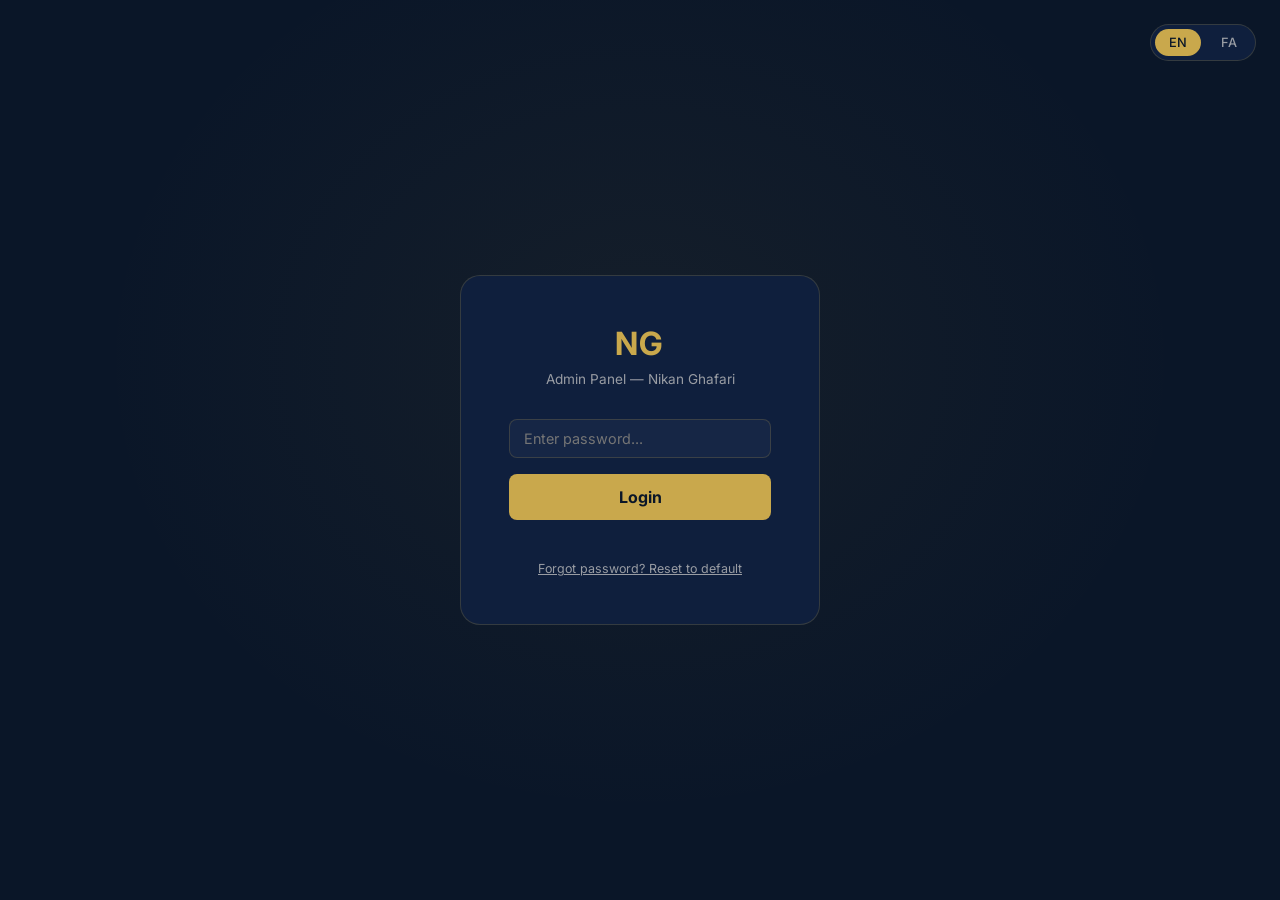
==== commit 5f7af5aa: "Update admin.html" ====
--- a/admin.html
+++ b/admin.html
@@ -54,6 +54,8 @@
     }
     .login-box button.login-submit:hover { background: var(--gold-light); }
     .login-err { color: var(--danger); font-size: 0.85rem; margin-top: 12px; min-height: 1em; }
+    .reset-link { color: var(--text-sub); font-size: 0.78rem; margin-top: 16px; cursor: pointer; text-decoration: underline; }
+    .reset-link:hover { color: var(--gold); }
 
     /* ADMIN LAYOUT */
     #adminPanel { display: none; }
@@ -222,6 +224,7 @@
     <input type="password" id="adminPass" data-t-placeholder="login_placeholder" placeholder="Enter password..." onkeydown="if(event.key==='Enter')login()"/>
     <button class="login-submit" data-t="login_btn" onclick="login()">Login</button>
     <p class="login-err" id="loginErr"></p>
+    <p class="reset-link" id="resetLink" onclick="resetPassword()" data-t="forgot_password">Forgot password? Reset to default</p>
   </div>
 </div>
 
@@ -438,6 +441,9 @@
     login_sub: "Admin Panel — Nikan Ghafari",
     login_placeholder: "Enter password...",
     login_btn: "Login",
+    forgot_password: "Forgot password? Reset to default",
+    confirm_reset_password: "This will reset the admin password back to the default (nikan2024). Continue?",
+    msg_password_reset: "Password has been reset to: nikan2024",
     header_title: "⚙ Admin Panel",
     view_site: "View Site",
     logout: "Logout",
@@ -517,6 +523,9 @@
     login_sub: "پنل مدیریت — نیکان غفاری",
     login_placeholder: "رمز عبور را وارد کنید...",
     login_btn: "ورود",
+    forgot_password: "رمز را فراموش کردید؟ بازنشانی به حالت پیش‌فرض",
+    confirm_reset_password: "این کار رمز عبور پنل را به حالت پیش‌فرض (nikan2024) برمی‌گرداند. ادامه می‌دهید؟",
+    msg_password_reset: "رمز عبور بازنشانی شد به: nikan2024",
     header_title: "⚙ پنل مدیریت",
     view_site: "مشاهده سایت",
     logout: "خروج",
@@ -650,6 +659,15 @@
   document.getElementById('adminPass').value = '';
 }
 
+function resetPassword() {
+  const t = adminT[adminLang];
+  if (confirm(t.confirm_reset_password)) {
+    localStorage.removeItem(ADMIN_PASS_KEY);
+    document.getElementById('loginErr').textContent = '';
+    alert(t.msg_password_reset);
+  }
+}
+
 function changePassword() {
   const t = adminT[adminLang];
   const cur = document.getElementById('currentPass').value;
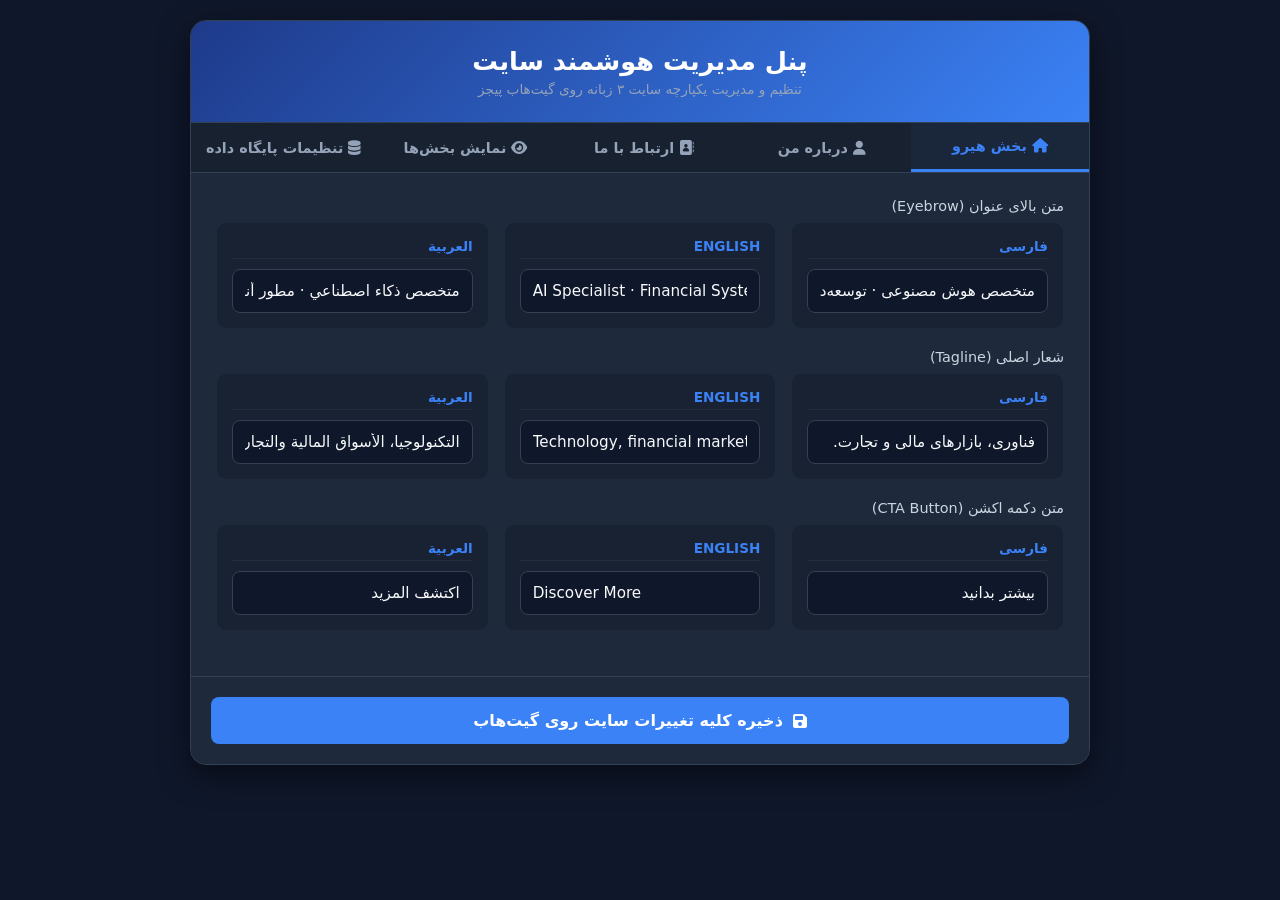
==== commit 4341af92: "Update admin.html" ====
--- a/admin.html
+++ b/admin.html
@@ -1,820 +1,300 @@
 <!DOCTYPE html>
-<html lang="en" dir="ltr">
+<html lang="fa" dir="rtl">
 <head>
-  <meta charset="UTF-8"/>
-  <meta name="viewport" content="width=device-width, initial-scale=1.0"/>
-  <title>Admin Panel — Nikan Ghafari</title>
-  <link href="https://fonts.googleapis.com/css2?family=Inter:wght@300;400;500;600;700&family=Vazirmatn:wght@300;400;500;600;700&display=swap" rel="stylesheet"/>
-  <link rel="stylesheet" href="https://cdnjs.cloudflare.com/ajax/libs/font-awesome/6.5.0/css/all.min.css"/>
+  <meta charset="UTF-8">
+  <meta name="viewport" content="width=device-width, initial-scale=1.0">
+  <title>پنل مدیریت هوشمند سایت</title>
+  <link rel="stylesheet" href="https://cdnjs.cloudflare.com/ajax/libs/font-awesome/6.4.0/css/all.min.css">
   <style>
-    :root {
-      --navy: #0A1628; --navy-2: #0F1F3D; --navy-3: #162645;
-      --gold: #C9A84C; --gold-light: #E2C46E; --gold-dim: rgba(201,168,76,0.12);
-      --cream: #F5F0E8; --text-sub: rgba(245,240,232,0.6);
-      --border: rgba(201,168,76,0.2); --radius: 12px; --radius-sm: 8px;
-      --danger: #e05a5a;
-    }
-    * { box-sizing: border-box; margin: 0; padding: 0; }
-    body { font-family: 'Inter', sans-serif; background: var(--navy); color: var(--cream); min-height: 100vh; transition: font-family 0.2s; }
-    body[dir="rtl"] { font-family: 'Vazirmatn', 'Inter', sans-serif; }
-
-    /* LOGIN */
-    #loginScreen {
-      min-height: 100vh; display: flex; align-items: center; justify-content: center;
-      background: radial-gradient(ellipse at 50% 40%, rgba(201,168,76,0.06), transparent 60%);
-      position: relative;
-    }
-    .login-lang-switch {
-      position: absolute; top: 24px; right: 24px;
-      display: flex; gap: 6px; background: var(--navy-2); border: 1px solid var(--border);
-      border-radius: 20px; padding: 4px;
-    }
-    body[dir="rtl"] .login-lang-switch { right: auto; left: 24px; }
-    .login-lang-switch button {
-      background: transparent; border: none; color: var(--text-sub); padding: 6px 14px;
-      border-radius: 16px; cursor: pointer; font-size: 0.8rem; font-family: inherit; font-weight: 500;
-    }
-    .login-lang-switch button.active { background: var(--gold); color: var(--navy); }
-    .login-box {
-      background: var(--navy-2); border: 1px solid var(--border); border-radius: 20px;
-      padding: 48px; width: 360px; text-align: center;
-    }
-    .login-logo { font-size: 2rem; color: var(--gold); margin-bottom: 8px; font-weight: 700; letter-spacing: 0.05em; }
-    .login-sub { color: var(--text-sub); font-size: 0.85rem; margin-bottom: 32px; }
-    .login-box input {
-      width: 100%; padding: 12px 16px; background: var(--navy-3); border: 1px solid var(--border);
-      border-radius: var(--radius-sm); color: var(--cream); font-size: 1rem; font-family: inherit;
-      outline: none; margin-bottom: 16px; transition: border-color 0.2s;
-    }
-    .login-box input:focus { border-color: var(--gold); }
-    .login-box button.login-submit {
-      width: 100%; padding: 13px; background: var(--gold); color: var(--navy);
-      border: none; border-radius: var(--radius-sm); font-size: 1rem; font-weight: 700;
-      cursor: pointer; transition: background 0.2s; font-family: inherit;
-    }
-    .login-box button.login-submit:hover { background: var(--gold-light); }
-    .login-err { color: var(--danger); font-size: 0.85rem; margin-top: 12px; min-height: 1em; }
-    .reset-link { color: var(--text-sub); font-size: 0.78rem; margin-top: 16px; cursor: pointer; text-decoration: underline; }
-    .reset-link:hover { color: var(--gold); }
-
-    /* ADMIN LAYOUT */
-    #adminPanel { display: none; }
-    .admin-header {
-      background: var(--navy-2); border-bottom: 1px solid var(--border);
-      padding: 0 24px; height: 60px; display: flex; align-items: center; justify-content: space-between;
-      position: sticky; top: 0; z-index: 10;
-    }
-    .admin-logo { color: var(--gold); font-weight: 700; font-size: 1.1rem; }
-    .admin-actions { display: flex; gap: 10px; align-items: center; }
-    .btn { padding: 8px 16px; border-radius: var(--radius-sm); font-size: 0.85rem; cursor: pointer; font-family: inherit; font-weight: 500; border: none; transition: background 0.2s; display: inline-flex; align-items: center; gap: 6px; }
-    .btn-gold { background: var(--gold); color: var(--navy); }
-    .btn-gold:hover { background: var(--gold-light); }
-    .btn-outline { background: transparent; border: 1px solid var(--border); color: var(--cream); }
-    .btn-outline:hover { border-color: var(--gold); color: var(--gold); }
-    .btn-danger { background: var(--danger); color: #fff; }
-
-    .lang-switch {
-      display: flex; gap: 4px; background: var(--navy-3); border: 1px solid var(--border);
-      border-radius: 20px; padding: 3px;
-    }
-    .lang-switch button {
-      background: transparent; border: none; color: var(--text-sub); padding: 5px 12px;
-      border-radius: 16px; cursor: pointer; font-size: 0.78rem; font-family: inherit; font-weight: 600;
-    }
-    .lang-switch button.active { background: var(--gold); color: var(--navy); }
-
-    .admin-body { display: flex; min-height: calc(100vh - 60px); }
-
-    /* SIDEBAR */
-    .admin-sidebar {
-      width: 220px; background: var(--navy-2); border-right: 1px solid var(--border);
-      padding: 24px 0; flex-shrink: 0;
-    }
-    body[dir="rtl"] .admin-sidebar { border-right: none; border-left: 1px solid var(--border); }
-    .sidebar-item {
-      display: flex; align-items: center; gap: 10px; padding: 12px 24px;
-      color: var(--text-sub); cursor: pointer; font-size: 0.9rem;
-      transition: color 0.2s, background 0.2s; border-left: 3px solid transparent;
-    }
-    body[dir="rtl"] .sidebar-item { border-left: none; border-right: 3px solid transparent; }
-    .sidebar-item:hover { color: var(--cream); background: var(--gold-dim); }
-    .sidebar-item.active { color: var(--gold); border-left-color: var(--gold); background: var(--gold-dim); }
-    body[dir="rtl"] .sidebar-item.active { border-left-color: transparent; border-right-color: var(--gold); }
-    .sidebar-item i { width: 18px; text-align: center; }
-
-    /* CONTENT */
-    .admin-content { flex: 1; padding: 32px; overflow-y: auto; }
-
-    .tab-section { display: none; }
-    .tab-section.active { display: block; }
-
-    .section-header { display: flex; align-items: center; justify-content: space-between; margin-bottom: 24px; }
-    .section-header h2 { font-size: 1.4rem; font-weight: 600; }
-
-    /* CARDS */
-    .admin-card {
-      background: var(--navy-2); border: 1px solid var(--border); border-radius: var(--radius);
-      padding: 24px; margin-bottom: 20px;
-    }
-    .admin-card h3 { font-size: 0.95rem; color: var(--gold); margin-bottom: 16px; text-transform: uppercase; letter-spacing: 0.1em; }
-    .admin-card p.hint { color: var(--text-sub); font-size: 0.85rem; margin-bottom: 16px; }
-
-    label { display: block; font-size: 0.82rem; color: var(--text-sub); margin-bottom: 6px; text-transform: uppercase; letter-spacing: 0.08em; }
-    input[type="text"], input[type="password"], textarea, select {
-      width: 100%; padding: 10px 14px; background: var(--navy-3); border: 1px solid var(--border);
-      border-radius: var(--radius-sm); color: var(--cream); font-size: 0.9rem; font-family: inherit;
-      outline: none; transition: border-color 0.2s; resize: vertical;
-    }
-    input[type="text"]:focus, input[type="password"]:focus, textarea:focus, select:focus { border-color: var(--gold); }
-    textarea { min-height: 90px; }
-
-    .field-group { margin-bottom: 16px; }
-
-    .lang-tabs { display: flex; gap: 8px; margin-bottom: 16px; }
-    .lang-tab { padding: 6px 14px; border: 1px solid var(--border); border-radius: 20px; cursor: pointer; font-size: 0.82rem; color: var(--text-sub); background: transparent; font-family: inherit; }
-    .lang-tab.active { background: var(--gold); color: var(--navy); border-color: var(--gold); font-weight: 600; }
-
-    /* VENTURES */
-    .venture-list { display: flex; flex-direction: column; gap: 12px; }
-    .venture-item {
-      background: var(--navy-3); border: 1px solid var(--border); border-radius: var(--radius-sm);
-      padding: 16px; display: flex; align-items: center; justify-content: space-between; gap: 16px;
-    }
-    .venture-item-info { display: flex; align-items: center; gap: 12px; flex: 1; }
-    .venture-item-info i { color: var(--gold); width: 20px; text-align: center; }
-    .venture-item-name { font-weight: 600; font-size: 0.95rem; }
-    .venture-item-tag { font-size: 0.75rem; color: var(--text-sub); }
-    .venture-item-actions { display: flex; gap: 8px; }
-
-    /* CHAT MESSAGES */
-    .msg-list { display: flex; flex-direction: column; gap: 12px; }
-    .msg-item {
-      background: var(--navy-3); border: 1px solid var(--border); border-radius: var(--radius-sm);
-      padding: 14px 16px;
-    }
-    .msg-meta { display: flex; justify-content: space-between; align-items: center; margin-bottom: 6px; }
-    .msg-sender { font-weight: 600; color: var(--gold); font-size: 0.9rem; }
-    .msg-time { font-size: 0.78rem; color: var(--text-sub); }
-    .msg-text { font-size: 0.9rem; color: var(--cream); line-height: 1.5; }
-    .msg-media-thumb { max-height: 80px; border-radius: 6px; margin-top: 8px; }
-    .empty-state { text-align: center; color: var(--text-sub); padding: 48px 0; font-size: 0.95rem; }
-    .empty-state i { font-size: 2rem; display: block; margin-bottom: 12px; color: var(--gold); opacity: 0.3; }
-
-    /* IMAGE UPLOAD */
-    .upload-area {
-      border: 2px dashed var(--border); border-radius: var(--radius-sm); padding: 32px;
-      text-align: center; cursor: pointer; transition: border-color 0.2s; display: block;
-    }
-    .upload-area:hover { border-color: var(--gold); }
-    .upload-area i { font-size: 2rem; color: var(--gold); opacity: 0.5; display: block; margin-bottom: 8px; }
-    .upload-area p { color: var(--text-sub); font-size: 0.85rem; }
-    .upload-area input { display: none; }
-    .img-preview { max-height: 120px; border-radius: 8px; margin-top: 12px; }
-
-    /* TOGGLE */
-    .toggle-row { display: flex; align-items: center; justify-content: space-between; padding: 12px 0; border-bottom: 1px solid var(--border); }
-    .toggle-row:last-child { border-bottom: none; }
-    .toggle-label { font-size: 0.9rem; }
-    .toggle { position: relative; width: 44px; height: 24px; flex-shrink: 0; }
-    .toggle input { opacity: 0; width: 0; height: 0; }
-    .slider { position: absolute; inset: 0; background: var(--navy-3); border-radius: 24px; cursor: pointer; transition: 0.2s; border: 1px solid var(--border); }
-    .slider::before { content: ''; position: absolute; width: 16px; height: 16px; left: 3px; top: 3px; background: var(--text-sub); border-radius: 50%; transition: 0.2s; }
-    input:checked + .slider { background: var(--gold-dim); border-color: var(--gold); }
-    input:checked + .slider::before { transform: translateX(20px); background: var(--gold); }
-    body[dir="rtl"] .slider::before { left: auto; right: 3px; }
-    body[dir="rtl"] input:checked + .slider::before { transform: translateX(-20px); }
-
-    .save-bar {
-      position: fixed; bottom: 24px; right: 24px;
-      background: var(--gold); color: var(--navy); padding: 12px 28px;
-      border-radius: 40px; font-weight: 700; cursor: pointer; border: none;
-      font-size: 0.9rem; font-family: inherit; box-shadow: 0 8px 24px rgba(201,168,76,0.3);
-      display: none; align-items: center; gap: 8px; transition: background 0.2s;
-    }
-    body[dir="rtl"] .save-bar { right: auto; left: 24px; }
-    .save-bar:hover { background: var(--gold-light); }
-    .save-bar.visible { display: flex; }
-
-    .toast {
-      position: fixed; bottom: 80px; right: 24px;
-      background: var(--navy-2); border: 1px solid var(--gold); color: var(--cream);
-      padding: 12px 20px; border-radius: var(--radius-sm); font-size: 0.9rem;
-      display: none; z-index: 999;
-    }
-    body[dir="rtl"] .toast { right: auto; left: 24px; }
-    .toast.show { display: block; }
-
-    @media (max-width: 768px) {
-      .admin-sidebar { display: none; }
-      .admin-content { padding: 20px 16px; }
-    }
+    :root { --bg-main: #0f172a; --bg-card: #1e293b; --accent: #3b82f6; --accent-hover: #2563eb; --text: #f8fafc; --text-muted: #94a3b8; --border: #334155; }
+    * { box-sizing: border-box; margin: 0; padding: 0; font-family: system-ui, -apple-system, sans-serif; }
+    body { background-color: var(--bg-main); color: var(--text); padding: 20px; min-height: 100vh; }
+    .admin-container { max-width: 900px; margin: 0 auto; background: var(--bg-card); border-radius: 16px; border: 1px solid var(--border); overflow: hidden; box-shadow: 0 10px 30px rgba(0,0,0,0.5); }
+    .header { background: linear-gradient(135deg, #1e3a8a, #3b82f6); padding: 25px; text-align: center; border-bottom: 1px solid var(--border); }
+    .header h1 { font-size: 1.6rem; color: #fff; margin-bottom: 5px; }
+    .tabs { display: flex; background: rgba(0,0,0,0.2); border-bottom: 1px solid var(--border); overflow-x: auto; }
+    .tab-btn { flex: 1; padding: 15px; background: none; border: none; color: var(--text-muted); font-weight: bold; cursor: pointer; transition: all 0.2s; text-align: center; white-space: nowrap; font-size: 0.9rem; }
+    .tab-btn:hover { background: rgba(255,255,255,0.02); color: var(--text); }
+    .tab-btn.active { color: var(--accent); border-bottom: 3px solid var(--accent); background: rgba(59,130,246,0.05); }
+    .tab-content { padding: 25px; display: none; }
+    .tab-content.active { display: block; }
+    .form-group { margin-bottom: 20px; }
+    label { display: block; margin-bottom: 8px; font-weight: 500; font-size: 0.9rem; color: #cbd5e1; }
+    input[type="text"], input[type="password"], textarea { width: 100%; padding: 12px; background: var(--bg-main); border: 1px solid var(--border); border-radius: 8px; color: var(--text); font-size: 0.95rem; transition: border-color 0.2s; }
+    input:focus, textarea:focus { outline: none; border-color: var(--accent); }
+    .lang-row { display: grid; grid-template-columns: repeat(3, 1fr); gap: 15px; margin-bottom: 15px; }
+    .lang-box { background: rgba(0,0,0,0.15); padding: 15px; border-radius: 10px; border: 1px solid rgba(255,255,255,0.03); }
+    .lang-box h4 { margin-bottom: 10px; font-size: 0.85rem; color: var(--accent); text-transform: uppercase; border-bottom: 1px solid rgba(255,255,255,0.05); padding-bottom: 4px; }
+    .switch-group { display: flex; align-items: center; justify-content: space-between; background: rgba(0,0,0,0.15); padding: 15px; border-radius: 10px; margin-bottom: 12px; border: 1px solid rgba(255,255,255,0.03); }
+    .switch { position: relative; display: inline-block; width: 46px; height: 24px; }
+    .switch input { opacity: 0; width: 0; height: 0; }
+    .slider { position: absolute; cursor: pointer; top: 0; left: 0; right: 0; bottom: 0; background-color: #475569; transition: .3s; border-radius: 24px; }
+    .slider:before { position: absolute; content: ""; height: 18px; width: 18px; left: 3px; bottom: 3px; background-color: white; transition: .3s; border-radius: 50%; }
+    input:checked + .slider { background-color: var(--accent); }
+    input:checked + .slider:before { transform: translateX(22px); }
+    .save-bar { background: #1e293b; padding: 20px; border-top: 1px solid var(--border); text-align: center; position: sticky; bottom: 0; }
+    .btn-main { background: var(--accent); color: white; border: none; padding: 14px 40px; font-size: 1rem; font-weight: bold; border-radius: 8px; cursor: pointer; display: inline-flex; align-items: center; gap: 10px; transition: background 0.2s; width: 100%; justify-content: center; }
+    .btn-main:hover { background: var(--accent-hover); }
+    .toast { position: fixed; bottom: 90px; left: 50%; transform: translateX(-50%); background: #10b981; color: white; padding: 12px 25px; border-radius: 50px; font-weight: bold; font-size: 0.9rem; box-shadow: 0 5px 15px rgba(0,0,0,0.3); display: none; z-index: 1000; animation: fadeInUp 0.3s; }
+    @keyframes fadeInUp { from { opacity: 0; transform: translate(-50(), 20px); } to { opacity: 1; transform: translate(-50(), 0); } }
   </style>
 </head>
 <body>
 
-<!-- LOGIN SCREEN -->
-<div id="loginScreen">
-  <div class="login-lang-switch">
-    <button id="loginLangEn" class="active" onclick="setAdminLang('en')">EN</button>
-    <button id="loginLangFa" onclick="setAdminLang('fa')">FA</button>
-  </div>
-  <div class="login-box">
-    <div class="login-logo">NG</div>
-    <p class="login-sub" data-t="login_sub">Admin Panel — Nikan Ghafari</p>
-    <input type="password" id="adminPass" data-t-placeholder="login_placeholder" placeholder="Enter password..." onkeydown="if(event.key==='Enter')login()"/>
-    <button class="login-submit" data-t="login_btn" onclick="login()">Login</button>
-    <p class="login-err" id="loginErr"></p>
-    <p class="reset-link" id="resetLink" onclick="resetPassword()" data-t="forgot_password">Forgot password? Reset to default</p>
+<div class="admin-container">
+  <div class="header">
+    <h1>پنل مدیریت هوشمند سایت</h1>
+    <p style="color: var(--text-muted); font-size: 0.85rem;">تنظیم و مدیریت یکپارچه سایت ۳ زبانه روی گیت‌هاب پیجز</p>
+  </div>
+
+  <!-- منوی تب‌ها -->
+  <div class="tabs">
+    <button class="tab-btn active" onclick="showTab('hero')"><i class="fa-solid fa-home"></i> بخش هیرو</button>
+    <button class="tab-btn" onclick="showTab('about')"><i class="fa-solid fa-user"></i> درباره من</button>
+    <button class="tab-btn" onclick="showTab('contact')"><i class="fa-solid fa-address-book"></i> ارتباط با ما</button>
+    <button class="tab-btn" onclick="showTab('visibility')"><i class="fa-solid fa-eye"></i> نمایش بخش‌ها</button>
+    <button class="tab-btn" onclick="showTab('settings')"><i class="fa-solid fa-database"></i> تنظیمات پایگاه داده</button>
+  </div>
+
+  <!-- تب هیرو -->
+  <div id="hero" class="tab-content active">
+    <div class="form-group">
+      <label>متن بالای عنوان (Eyebrow)</label>
+      <div class="lang-row">
+        <div class="lang-box"><h4>فارسی</h4><input type="text" id="hero_eyebrow_fa"></div>
+        <div class="lang-box"><h4>English</h4><input type="text" id="hero_eyebrow_en" dir="ltr"></div>
+        <div class="lang-box"><h4>العربية</h4><input type="text" id="hero_eyebrow_ar"></div>
+      </div>
+    </div>
+    <div class="form-group">
+      <label>شعار اصلی (Tagline)</label>
+      <div class="lang-row">
+        <div class="lang-box"><h4>فارسی</h4><input type="text" id="hero_tagline_fa"></div>
+        <div class="lang-box"><h4>English</h4><input type="text" id="hero_tagline_en" dir="ltr"></div>
+        <div class="lang-box"><h4>العربية</h4><input type="text" id="hero_tagline_ar"></div>
+      </div>
+    </div>
+    <div class="form-group">
+      <label>متن دکمه اکشن (CTA Button)</label>
+      <div class="lang-row">
+        <div class="lang-box"><h4>فارسی</h4><input type="text" id="hero_cta_fa"></div>
+        <div class="lang-box"><h4>English</h4><input type="text" id="hero_cta_en" dir="ltr"></div>
+        <div class="lang-box"><h4>العربية</h4><input type="text" id="hero_cta_ar"></div>
+      </div>
+    </div>
+  </div>
+
+  <!-- تب درباره من -->
+  <div id="about" class="tab-content">
+    <div class="form-group">
+      <label>متن کامل بیوگرافی (About Body)</label>
+      <div class="lang-row" style="grid-template-columns: 1fr;">
+        <div class="lang-box" style="margin-bottom: 10px;"><h4>متن فارسی</h4><textarea id="about_body_fa" rows="4"></textarea></div>
+        <div class="lang-box" style="margin-bottom: 10px;"><h4>متن English</h4><textarea id="about_body_en" rows="4" dir="ltr"></textarea></div>
+        <div class="lang-box"><h4>متن العربية</h4><textarea id="about_body_ar" rows="4"></textarea></div>
+      </div>
+    </div>
+  </div>
+
+  <!-- تب ارتباط با ما (۶ کارت دکمه‌ای) -->
+  <div id="contact" class="tab-content">
+    <div class="form-group"><label><i class="fa-solid fa-phone"></i> شماره تلفن تماس (همراه با کد کشور)</label><input type="text" id="contact_phone" dir="ltr"></div>
+    <div class="form-group"><label><i class="fa-brands fa-telegram"></i> آیدی تلگرام شخصی</label><input type="text" id="contact_personal" dir="ltr"></div>
+    <div class="form-group"><label><i class="fa-solid fa-seedling"></i> آیدی کانال تلگرام زعفران</label><input type="text" id="contact_saffron" dir="ltr"></div>
+    <div class="form-group"><label><i class="fa-solid fa-robot"></i> آیدی ربات پشتیبانی DietAI (@RezhimPlusBot)</label><input type="text" id="contact_dietai" dir="ltr"></div>
+    <div class="form-group"><label><i class="fa-solid fa-message"></i> شناسه کانال بله / ایتا</label><input type="text" id="contact_bale_eitaa" dir="ltr"></div>
+    <div class="form-group"><label><i class="fa-solid fa-envelope"></i> آدرس Gmail رسمی</label><input type="text" id="contact_gmail" dir="ltr"></div>
+  </div>
+
+  <!-- تب نمایش بخش‌ها -->
+  <div id="visibility" class="tab-content">
+    <div class="switch-group"><span>نمایش بخش آخرین ویدیو</span><label class="switch"><input type="checkbox" id="vis_video"><span class="slider"></span></label></div>
+    <div class="switch-group"><span>نمایش بخش درباره من</span><label class="switch"><input type="checkbox" id="vis_about"><span class="slider"></span></label></div>
+    <div class="switch-group"><span>نمایش بخش پروژه‌ها و کسب‌وکارها</span><label class="switch"><input type="checkbox" id="vis_ventures"><span class="slider"></span></label></div>
+    <div class="switch-group"><span>نمایش بخش مشاوره هوشمند (چت بات)</span><label class="switch"><input type="checkbox" id="vis_chat"><span class="slider"></span></label></div>
+    <div class="switch-group"><span>نمایش بخش ارتباط با ما (Contact Us در پایین صفحه)</span><label class="switch"><input type="checkbox" id="vis_contact"><span class="slider"></span></label></div>
+  </div>
+
+  <!-- تب تنظیمات اتصال گیت هاب -->
+  <div id="settings" class="tab-content">
+    <div style="background: rgba(59,130,246,0.1); border: 1px dashed var(--accent); padding: 15px; border-radius: 8px; margin-bottom: 20px; font-size: 0.85rem; line-height: 1.6;">
+      <i class="fa-solid fa-info-circle" style="color: var(--accent);"></i> 
+      تنظیمات این بخش را کامل کنید تا پنل مدیریت بتواند مستقیماً به مخزن گیت‌هاب شما وصل شود و فایل دیتا را ویرایش کند. اطلاعات در حافظه مرورگر شما به صورت امن ذخیره می‌گردند.
+    </div>
+    <div class="form-group"><label>نام کاربری گیت‌هاب (GitHub Username)</label><input type="text" id="gh_user" dir="ltr" placeholder="مثال: NikanGhafari"></div>
+    <div class="form-group"><label>نام ریپازیتوری پروژه (Repository Name)</label><input type="text" id="gh_repo" dir="ltr" placeholder="مثال: my-website"></div>
+    <div class="form-group"><label>توکن دسترسی کلاسیک گیت‌هاب (GitHub Personal Access Token)</label><input type="password" id="gh_token" dir="ltr" placeholder="ghp_xxxxxxxxxxxxxxxxxxxxxxxx"></div>
+  </div>
+
+  <!-- نوار دکمه ذخیره همیشگی در پایین -->
+  <div class="save-bar">
+    <button class="btn-main" id="saveBar" onclick="saveAll()"><i class="fa-solid fa-save"></i> ذخیره کلیه تغییرات سایت روی گیت‌هاب</button>
   </div>
 </div>
 
-<!-- ADMIN PANEL -->
-<div id="adminPanel">
-  <header class="admin-header">
-    <div class="admin-logo" data-t="header_title">⚙ Admin Panel</div>
-    <div class="admin-actions">
-      <div class="lang-switch">
-        <button id="panelLangEn" class="active" onclick="setAdminLang('en')">EN</button>
-        <button id="panelLangFa" onclick="setAdminLang('fa')">FA</button>
-      </div>
-      <a href="index.html" target="_blank"><button class="btn btn-outline"><i class="fa fa-external-link"></i> <span data-t="view_site">View Site</span></button></a>
-      <button class="btn btn-outline" onclick="logout()"><i class="fa fa-sign-out"></i> <span data-t="logout">Logout</span></button>
-    </div>
-  </header>
-
-  <div class="admin-body">
-    <!-- SIDEBAR -->
-    <aside class="admin-sidebar">
-      <div class="sidebar-item active" onclick="showTab('hero')"><i class="fa fa-home"></i> <span data-t="side_hero">Hero Section</span></div>
-      <div class="sidebar-item" onclick="showTab('about')"><i class="fa fa-user"></i> <span data-t="side_about">About Me</span></div>
-      <div class="sidebar-item" onclick="showTab('video')"><i class="fa fa-video"></i> <span data-t="side_video">Video</span></div>
-      <div class="sidebar-item" onclick="showTab('ventures')"><i class="fa fa-briefcase"></i> <span data-t="side_ventures">Ventures</span></div>
-      <div class="sidebar-item" onclick="showTab('contact')"><i class="fa fa-phone"></i> <span data-t="side_contact">Contact</span></div>
-      <div class="sidebar-item" onclick="showTab('chat')"><i class="fa fa-comments"></i> <span data-t="side_chat">Chat Messages</span></div>
-      <div class="sidebar-item" onclick="showTab('settings')"><i class="fa fa-cog"></i> <span data-t="side_settings">Settings</span></div>
-    </aside>
-
-    <!-- CONTENT -->
-    <main class="admin-content">
-
-      <!-- HERO -->
-      <div class="tab-section active" id="tab-hero">
-        <div class="section-header"><h2 data-t="hero_h2">Hero Section</h2></div>
-        <div class="admin-card">
-          <h3 data-t="content">Content</h3>
-          <div class="lang-tabs">
-            <button class="lang-tab active" onclick="switchLangTab(this,'hero','en')">EN</button>
-            <button class="lang-tab" onclick="switchLangTab(this,'hero','fa')">FA</button>
-            <button class="lang-tab" onclick="switchLangTab(this,'hero','ar')">AR</button>
-          </div>
-          <div class="field-group"><label data-t="eyebrow_label">Eyebrow text</label><input type="text" id="hero_eyebrow_en" value="Entrepreneur · AI Specialist · Trader"/></div>
-          <div class="field-group"><label data-t="tagline_label">Tagline</label><input type="text" id="hero_tagline_en" value="Building at the intersection of technology, markets & nature."/></div>
-          <div class="field-group"><label data-t="cta_label">CTA Button text</label><input type="text" id="hero_cta_en" value="Discover More"/></div>
-        </div>
-      </div>
-
-      <!-- ABOUT -->
-      <div class="tab-section" id="tab-about">
-        <div class="section-header"><h2 data-t="side_about">About Me</h2></div>
-        <div class="admin-card">
-          <h3 data-t="photo">Photo</h3>
-          <label class="upload-area" for="aboutImgInput">
-            <i class="fa fa-image"></i>
-            <p data-t="upload_photo_hint">Click to upload your photo</p>
-            <input type="file" id="aboutImgInput" accept="image/*" onchange="previewAboutImg(event)"/>
-          </label>
-          <img id="aboutImgPreview" class="img-preview" style="display:none;"/>
-        </div>
-        <div class="admin-card">
-          <h3 data-t="bio_text">Bio Text</h3>
-          <div class="lang-tabs">
-            <button class="lang-tab active" onclick="switchLangTab(this,'about','en')">EN</button>
-            <button class="lang-tab" onclick="switchLangTab(this,'about','fa')">FA</button>
-            <button class="lang-tab" onclick="switchLangTab(this,'about','ar')">AR</button>
-          </div>
-          <div class="field-group"><label data-t="bio_en_label">Bio (English)</label><textarea id="about_body_en">I am Nikan Ghafari — an entrepreneur and specialist operating across multiple high-impact domains.</textarea></div>
-        </div>
-      </div>
-
-      <!-- VIDEO -->
-      <div class="tab-section" id="tab-video">
-        <div class="section-header"><h2 data-t="video_h2">Hero Video</h2></div>
-        <div class="admin-card">
-          <h3 data-t="upload_video">Upload Video</h3>
-          <p class="hint" data-t="video_hint">Upload your intro video. It will play automatically (muted) on the homepage.</p>
-          <label class="upload-area" for="videoInput">
-            <i class="fa fa-video"></i>
-            <p data-t="upload_video_hint">Click to upload video (MP4 recommended)</p>
-            <input type="file" id="videoInput" accept="video/*" onchange="handleVideoUpload(event)"/>
-          </label>
-          <div id="videoUploadStatus" style="margin-top:12px;color:var(--gold);font-size:0.85rem;"></div>
-        </div>
-      </div>
-
-      <!-- VENTURES -->
-      <div class="tab-section" id="tab-ventures">
-        <div class="section-header">
-          <h2 data-t="side_ventures">Ventures</h2>
-          <button class="btn btn-gold" onclick="showAddVenture()"><i class="fa fa-plus"></i> <span data-t="add_venture">Add Venture</span></button>
-        </div>
-
-        <div class="venture-list" id="ventureList">
-          <div class="venture-item">
-            <div class="venture-item-info"><i class="fa fa-seedling"></i><div><div class="venture-item-name">Saffron</div><div class="venture-item-tag" data-t="tag_premium_supply">Premium Supply</div></div></div>
-            <div class="venture-item-actions">
-              <button class="btn btn-outline" onclick="editVenture('saffron')"><i class="fa fa-edit"></i></button>
-              <button class="btn btn-outline"><i class="fa fa-eye"></i></button>
-            </div>
-          </div>
-          <div class="venture-item">
-            <div class="venture-item-info"><i class="fa fa-brain"></i><div><div class="venture-item-name">DietAI</div><div class="venture-item-tag" data-t="tag_ai_tool">AI Tool</div></div></div>
-            <div class="venture-item-actions">
-              <button class="btn btn-outline" onclick="editVenture('dietai')"><i class="fa fa-edit"></i></button>
-              <button class="btn btn-outline"><i class="fa fa-eye"></i></button>
-            </div>
-          </div>
-          <div class="venture-item">
-            <div class="venture-item-info"><i class="fa fa-chart-line"></i><div><div class="venture-item-name">Market Edge</div><div class="venture-item-tag" data-t="tag_trading">Trading</div></div></div>
-            <div class="venture-item-actions">
-              <button class="btn btn-outline" onclick="editVenture('market')"><i class="fa fa-edit"></i></button>
-              <button class="btn btn-outline"><i class="fa fa-eye"></i></button>
-            </div>
-          </div>
-          <div class="venture-item">
-            <div class="venture-item-info"><i class="fa fa-microchip"></i><div><div class="venture-item-name">AI Specialist</div><div class="venture-item-tag" data-t="tag_ai">AI</div></div></div>
-            <div class="venture-item-actions">
-              <button class="btn btn-outline" onclick="editVenture('ai')"><i class="fa fa-edit"></i></button>
-              <button class="btn btn-outline"><i class="fa fa-eye"></i></button>
-            </div>
-          </div>
-        </div>
-
-        <!-- Edit venture form -->
-        <div id="ventureEditForm" class="admin-card" style="display:none;margin-top:20px;">
-          <h3 data-t="edit_venture">Edit Venture</h3>
-          <div class="lang-tabs">
-            <button class="lang-tab active" onclick="switchLangTab(this,'vent','en')">EN</button>
-            <button class="lang-tab" onclick="switchLangTab(this,'vent','fa')">FA</button>
-            <button class="lang-tab" onclick="switchLangTab(this,'vent','ar')">AR</button>
-          </div>
-          <div class="field-group"><label data-t="name_label">Name</label><input type="text" id="vent_name_en"/></div>
-          <div class="field-group"><label data-t="tag_category_label">Tag / Category</label><input type="text" id="vent_tag_en"/></div>
-          <div class="field-group"><label data-t="description_label">Description</label><textarea id="vent_desc_en"></textarea></div>
-          <div class="field-group"><label data-t="image_label">Image</label>
-            <label class="upload-area" for="ventImgInput" style="padding:20px;">
-              <i class="fa fa-image"></i><p data-t="upload_venture_img">Upload venture image</p>
-              <input type="file" id="ventImgInput" accept="image/*" onchange="previewVentImg(event)"/>
-            </label>
-            <img id="ventImgPreview" class="img-preview" style="display:none;"/>
-          </div>
-          <div class="field-group"><label data-t="links_label">Links (one per line, format: Platform|URL)</label>
-            <textarea id="vent_links" placeholder="Telegram|https://t.me/...&#10;Bale|https://ble.ir/..."></textarea>
-          </div>
-          <div style="display:flex;gap:10px;margin-top:8px;">
-            <button class="btn btn-gold" onclick="saveVenture()" data-t="save_venture">Save Venture</button>
-            <button class="btn btn-outline" onclick="document.getElementById('ventureEditForm').style.display='none'" data-t="cancel">Cancel</button>
-          </div>
-        </div>
-      </div>
-
-      <!-- CONTACT -->
-      <div class="tab-section" id="tab-contact">
-        <div class="section-header"><h2 data-t="contact_h2">Contact Info</h2></div>
-        <div class="admin-card">
-          <h3 data-t="phone_channels">Phone & Channels</h3>
-          <div class="field-group"><label data-t="phone_number_label">Phone Number</label><input type="text" id="contact_phone" value="+989378223550"/></div>
-          <div class="field-group"><label data-t="personal_id_label">Personal Telegram/Bale/Eitaa ID</label><input type="text" id="contact_personal" value="@NikanGhafari"/></div>
-          <div class="field-group"><label data-t="saffron_id_label">Saffron Channel ID</label><input type="text" id="contact_saffron" value="@ghafari_saffron"/></div>
-          <div class="field-group"><label data-t="dietai_id_label">DietAI Channel ID</label><input type="text" id="contact_dietai" value="@mrgh_link"/></div>
-        </div>
-      </div>
-
-      <!-- CHAT MESSAGES -->
-      <div class="tab-section" id="tab-chat">
-        <div class="section-header">
-          <h2 data-t="side_chat">Chat Messages</h2>
-          <button class="btn btn-outline" onclick="clearMessages()"><i class="fa fa-trash"></i> <span data-t="clear_all">Clear All</span></button>
-        </div>
-        <div class="admin-card">
-          <h3 data-t="bot_setup">Telegram Bot Setup</h3>
-          <p class="hint" data-t="bot_setup_hint">To receive messages on Telegram, enter your bot credentials.</p>
-          <div class="field-group"><label data-t="bot_token_label">Bot Token (from @BotFather)</label><input type="text" id="botToken" placeholder="123456:ABC-DEF..."/></div>
-          <div class="field-group"><label data-t="chat_id_label">Your Chat ID</label><input type="text" id="chatId" placeholder="Your Telegram chat ID"/></div>
-          <button class="btn btn-gold" onclick="saveBotSettings()" data-t="save_bot_settings">Save Bot Settings</button>
-        </div>
-        <div class="msg-list" id="adminMsgList">
-          <div class="empty-state"><i class="fa fa-comments"></i><p data-t="no_messages">No messages yet</p></div>
-        </div>
-      </div>
-
-      <!-- SETTINGS -->
-      <div class="tab-section" id="tab-settings">
-        <div class="section-header"><h2 data-t="side_settings">Settings</h2></div>
-        <div class="admin-card">
-          <h3 data-t="change_password">Change Password</h3>
-          <div class="field-group"><label data-t="current_password_label">Current Password</label><input type="password" id="currentPass"/></div>
-          <div class="field-group"><label data-t="new_password_label">New Password</label><input type="password" id="newPass"/></div>
-          <div class="field-group"><label data-t="confirm_password_label">Confirm New Password</label><input type="password" id="confirmPass"/></div>
-          <button class="btn btn-gold" onclick="changePassword()" data-t="update_password">Update Password</button>
-        </div>
-        <div class="admin-card">
-          <h3 data-t="section_visibility">Section Visibility</h3>
-          <div class="toggle-row"><span class="toggle-label" data-t="show_video">Show Video Section</span><label class="toggle"><input type="checkbox" checked/><span class="slider"></span></label></div>
-          <div class="toggle-row"><span class="toggle-label" data-t="show_about">Show About Section</span><label class="toggle"><input type="checkbox" checked/><span class="slider"></span></label></div>
-          <div class="toggle-row"><span class="toggle-label" data-t="show_ventures">Show Ventures Section</span><label class="toggle"><input type="checkbox" checked/><span class="slider"></span></label></div>
-          <div class="toggle-row"><span class="toggle-label" data-t="show_chat">Show Chat Section</span><label class="toggle"><input type="checkbox" checked/><span class="slider"></span></label></div>
-          <div class="toggle-row"><span class="toggle-label" data-t="show_contact">Show Contact Section</span><label class="toggle"><input type="checkbox" checked/><span class="slider"></span></label></div>
-        </div>
-      </div>
-
-    </main>
-  </div>
-</div>
-
-<button class="save-bar" id="saveBar" onclick="saveAll()"><i class="fa fa-save"></i> <span data-t="save_changes">Save Changes</span></button>
-<div class="toast" id="toast">✓ Changes saved successfully!</div>
+<div class="toast" id="toast">عملیات با موفقیت انجام شد!</div>
 
 <script>
-// ===== ADMIN TRANSLATIONS =====
-const adminT = {
-  en: {
-    login_sub: "Admin Panel — Nikan Ghafari",
-    login_placeholder: "Enter password...",
-    login_btn: "Login",
-    forgot_password: "Forgot password? Reset to default",
-    confirm_reset_password: "This will reset the admin password back to the default (nikan2024). Continue?",
-    msg_password_reset: "Password has been reset to: nikan2024",
-    header_title: "⚙ Admin Panel",
-    view_site: "View Site",
-    logout: "Logout",
-    side_hero: "Hero Section",
-    side_about: "About Me",
-    side_video: "Video",
-    side_ventures: "Ventures",
-    side_contact: "Contact",
-    side_chat: "Chat Messages",
-    side_settings: "Settings",
-    hero_h2: "Hero Section",
-    content: "Content",
-    eyebrow_label: "Eyebrow text",
-    tagline_label: "Tagline",
-    cta_label: "CTA Button text",
-    photo: "Photo",
-    upload_photo_hint: "Click to upload your photo",
-    bio_text: "Bio Text",
-    bio_en_label: "Bio (English)",
-    video_h2: "Hero Video",
-    upload_video: "Upload Video",
-    video_hint: "Upload your intro video. It will play automatically (muted) on the homepage.",
-    upload_video_hint: "Click to upload video (MP4 recommended)",
-    add_venture: "Add Venture",
-    tag_premium_supply: "Premium Supply",
-    tag_ai_tool: "AI Tool",
-    tag_trading: "Trading",
-    tag_ai: "AI",
-    edit_venture: "Edit Venture",
-    name_label: "Name",
-    tag_category_label: "Tag / Category",
-    description_label: "Description",
-    image_label: "Image",
-    upload_venture_img: "Upload venture image",
-    links_label: "Links (one per line, format: Platform|URL)",
-    save_venture: "Save Venture",
-    cancel: "Cancel",
-    contact_h2: "Contact Info",
-    phone_channels: "Phone & Channels",
-    phone_number_label: "Phone Number",
-    personal_id_label: "Personal Telegram/Bale/Eitaa ID",
-    saffron_id_label: "Saffron Channel ID",
-    dietai_id_label: "DietAI Channel ID",
-    clear_all: "Clear All",
-    bot_setup: "Telegram Bot Setup",
-    bot_setup_hint: "To receive messages on Telegram, enter your bot credentials.",
-    bot_token_label: "Bot Token (from @BotFather)",
-    chat_id_label: "Your Chat ID",
-    save_bot_settings: "Save Bot Settings",
-    no_messages: "No messages yet",
-    change_password: "Change Password",
-    current_password_label: "Current Password",
-    new_password_label: "New Password",
-    confirm_password_label: "Confirm New Password",
-    update_password: "Update Password",
-    section_visibility: "Section Visibility",
-    show_video: "Show Video Section",
-    show_about: "Show About Section",
-    show_ventures: "Show Ventures Section",
-    show_chat: "Show Chat Section",
-    show_contact: "Show Contact Section",
-    save_changes: "Save Changes",
-    incorrect_password: "Incorrect password.",
-    msg_password_updated: "Password updated!",
-    msg_venture_saved: "Venture saved!",
-    msg_bot_saved: "Bot settings saved! Update chat.js with these values.",
-    msg_messages_cleared: "Messages cleared",
-    msg_changes_saved: "Changes saved successfully!",
-    confirm_clear_messages: "Clear all chat messages?",
-    alert_current_pass_wrong: "Current password is incorrect.",
-    alert_pass_mismatch: "New passwords do not match.",
-    alert_pass_too_short: "Password must be at least 6 characters.",
-    video_processing: "⏳ Processing...",
-    video_saved: "✓ Video saved! It will appear on your homepage.",
-  },
-  fa: {
-    login_sub: "پنل مدیریت — نیکان غفاری",
-    login_placeholder: "رمز عبور را وارد کنید...",
-    login_btn: "ورود",
-    forgot_password: "رمز را فراموش کردید؟ بازنشانی به حالت پیش‌فرض",
-    confirm_reset_password: "این کار رمز عبور پنل را به حالت پیش‌فرض (nikan2024) برمی‌گرداند. ادامه می‌دهید؟",
-    msg_password_reset: "رمز عبور بازنشانی شد به: nikan2024",
-    header_title: "⚙ پنل مدیریت",
-    view_site: "مشاهده سایت",
-    logout: "خروج",
-    side_hero: "بخش هدر",
-    side_about: "درباره من",
-    side_video: "ویدئو",
-    side_ventures: "فعالیت‌ها",
-    side_contact: "تماس",
-    side_chat: "پیام‌های چت",
-    side_settings: "تنظیمات",
-    hero_h2: "بخش هدر",
-    content: "محتوا",
-    eyebrow_label: "متن کوتاه بالای عنوان",
-    tagline_label: "شعار / توضیح کوتاه",
-    cta_label: "متن دکمه",
-    photo: "عکس",
-    upload_photo_hint: "برای آپلود عکس کلیک کنید",
-    bio_text: "متن بیوگرافی",
-    bio_en_label: "بیوگرافی (انگلیسی)",
-    video_h2: "ویدئوی هدر",
-    upload_video: "آپلود ویدئو",
-    video_hint: "ویدئوی معرفی خودتان را آپلود کنید. به صورت خودکار (بی‌صدا) در صفحه اصلی پخش می‌شود.",
-    upload_video_hint: "برای آپلود ویدئو کلیک کنید (فرمت MP4 پیشنهاد می‌شود)",
-    add_venture: "افزودن فعالیت",
-    tag_premium_supply: "عرضه درجه یک",
-    tag_ai_tool: "ابزار هوش مصنوعی",
-    tag_trading: "معامله‌گری",
-    tag_ai: "هوش مصنوعی",
-    edit_venture: "ویرایش فعالیت",
-    name_label: "نام",
-    tag_category_label: "برچسب / دسته‌بندی",
-    description_label: "توضیحات",
-    image_label: "تصویر",
-    upload_venture_img: "آپلود تصویر فعالیت",
-    links_label: "لینک‌ها (هر خط یک مورد، فرمت: پلتفرم|آدرس)",
-    save_venture: "ذخیره فعالیت",
-    cancel: "انصراف",
-    contact_h2: "اطلاعات تماس",
-    phone_channels: "تلفن و کانال‌ها",
-    phone_number_label: "شماره تلفن",
-    personal_id_label: "آیدی شخصی تلگرام/بله/ایتا",
-    saffron_id_label: "آیدی کانال زعفران",
-    dietai_id_label: "آیدی کانال DietAI",
-    clear_all: "پاک کردن همه",
-    bot_setup: "تنظیمات بات تلگرام",
-    bot_setup_hint: "برای دریافت پیام‌ها در تلگرام، اطلاعات بات خود را وارد کنید.",
-    bot_token_label: "توکن بات (از BotFather@)",
-    chat_id_label: "آیدی چت شما (Chat ID)",
-    save_bot_settings: "ذخیره تنظیمات بات",
-    no_messages: "هنوز پیامی وجود ندارد",
-    change_password: "تغییر رمز عبور",
-    current_password_label: "رمز فعلی",
-    new_password_label: "رمز جدید",
-    confirm_password_label: "تکرار رمز جدید",
-    update_password: "بروزرسانی رمز",
-    section_visibility: "نمایش بخش‌ها",
-    show_video: "نمایش بخش ویدئو",
-    show_about: "نمایش بخش درباره من",
-    show_ventures: "نمایش بخش فعالیت‌ها",
-    show_chat: "نمایش بخش چت",
-    show_contact: "نمایش بخش تماس",
-    save_changes: "ذخیره تغییرات",
-    incorrect_password: "رمز عبور اشتباه است.",
-    msg_password_updated: "رمز عبور بروزرسانی شد!",
-    msg_venture_saved: "فعالیت ذخیره شد!",
-    msg_bot_saved: "تنظیمات بات ذخیره شد! این مقادیر را در chat.js وارد کنید.",
-    msg_messages_cleared: "پیام‌ها پاک شدند",
-    msg_changes_saved: "تغییرات با موفقیت ذخیره شد!",
-    confirm_clear_messages: "همه پیام‌های چت پاک شوند؟",
-    alert_current_pass_wrong: "رمز فعلی اشتباه است.",
-    alert_pass_mismatch: "رمزهای جدید مطابقت ندارند.",
-    alert_pass_too_short: "رمز عبور باید حداقل ۶ کاراکتر باشد.",
-    video_processing: "⏳ در حال پردازش...",
-    video_saved: "✓ ویدئو ذخیره شد! در صفحه اصلی نمایش داده می‌شود.",
-  }
-};
-
-let adminLang = localStorage.getItem('ng_admin_lang') || 'en';
-
-function setAdminLang(lang) {
-  adminLang = lang;
-  localStorage.setItem('ng_admin_lang', lang);
-  applyAdminLang();
-}
-
-function applyAdminLang() {
-  const t = adminT[adminLang];
-  const dir = adminLang === 'fa' ? 'rtl' : 'ltr';
-  document.body.dir = dir;
-  document.documentElement.lang = adminLang;
-
-  document.querySelectorAll('[data-t]').forEach(el => {
-    const key = el.getAttribute('data-t');
-    if (t[key]) el.textContent = t[key];
+  // تغییر تب‌ها
+  function showTab(tabId) {
+    document.querySelectorAll('.tab-content').forEach(el => el.classList.remove('active'));
+    document.querySelectorAll('.tab-btn').forEach(el => el.classList.remove('active'));
+    document.getElementById(tabId).classList.add('active');
+    event.currentTarget.classList.add('active');
+  }
+
+  function showToast(msg) {
+    const toast = document.getElementById('toast');
+    toast.textContent = msg;
+    toast.style.display = 'block';
+    setTimeout(() => { toast.style.display = 'none'; }, 4000);
+  }
+
+  // دریافت اطلاعات فعلی فایل دیتا برای پر کردن فرم‌ها در بدو ورود به پنل ادمین
+  async function loadCurrentData() {
+    try {
+      const response = await fetch('data.json?v=' + new Date().getTime());
+      if (!response.ok) return;
+      const data = await response.json();
+      
+      // پر کردن فیلدهای هیرو
+      document.getElementById('hero_eyebrow_fa').value = data.hero.fa.eyebrow || '';
+      document.getElementById('hero_eyebrow_en').value = data.hero.en.eyebrow || '';
+      document.getElementById('hero_eyebrow_ar').value = data.hero.ar.eyebrow || '';
+      document.getElementById('hero_tagline_fa').value = data.hero.fa.tagline || '';
+      document.getElementById('hero_tagline_en').value = data.hero.en.tagline || '';
+      document.getElementById('hero_tagline_ar').value = data.hero.ar.tagline || '';
+      document.getElementById('hero_cta_fa').value = data.hero.fa.cta || '';
+      document.getElementById('hero_cta_en').value = data.hero.en.cta || '';
+      document.getElementById('hero_cta_ar').value = data.hero.ar.cta || '';
+      
+      // پر کردن فیلدهای درباره من
+      document.getElementById('about_body_fa').value = data.about.fa.body || '';
+      document.getElementById('about_body_en').value = data.about.en.body || '';
+      document.getElementById('about_body_ar').value = data.about.ar.body || '';
+      
+      // پر کردن فیلدهای تماس
+      document.getElementById('contact_phone').value = data.contact.phone || '';
+      document.getElementById('contact_personal').value = data.contact.personal_telegram || '';
+      document.getElementById('contact_saffron').value = data.contact.saffron_channel || '';
+      document.getElementById('contact_dietai').value = data.contact.dietai_support || '';
+      document.getElementById('contact_bale_eitaa').value = data.contact.bale_eitaa || '';
+      document.getElementById('contact_gmail').value = data.contact.gmail || '';
+      
+      // پر کردن فیلدهای وضعیت نمایش
+      document.getElementById('vis_video').checked = data.visibility.video;
+      document.getElementById('vis_about').checked = data.visibility.about;
+      document.getElementById('vis_ventures').checked = data.visibility.ventures;
+      document.getElementById('vis_chat').checked = data.visibility.chat;
+      document.getElementById('vis_contact').checked = data.visibility.contact;
+    } catch (e) {
+      console.log("هنوز فایل دیتا وجود ندارد یا لود نشد.");
+    }
+  }
+
+  // بارگذاری مقادیر تنظیمات گیت‌هاب ذخیره شده در مرورگر
+  function loadSavedCredentials() {
+    const token = localStorage.getItem('ng_gh_token');
+    const user = localStorage.getItem('ng_gh_user');
+    const repo = localStorage.getItem('ng_gh_repo');
+    if(token) document.getElementById('gh_token').value = token;
+    if(user) document.getElementById('gh_user').value = user;
+    if(repo) document.getElementById('gh_repo').value = repo;
+  }
+
+  // تابع اصلی جمع‌آوری داده‌ها و ارسال مستقیم کامیت به API گیت‌هاب
+  async function saveAll() {
+    const token = document.getElementById('gh_token').value.trim();
+    const username = document.getElementById('gh_user').value.trim();
+    const repo = document.getElementById('gh_repo').value.trim();
+
+    if (!token || !username || !repo) {
+      alert('لطفاً ابتدا نام کاربری، ریپازیتوری و توکن گیت‌هاب را در تب "تنظیمات پایگاه داده" وارد کنید.');
+      showTab('settings');
+      return;
+    }
+
+    const siteData = {
+      hero: {
+        fa: { eyebrow: document.getElementById('hero_eyebrow_fa').value, tagline: document.getElementById('hero_tagline_fa').value, cta: document.getElementById('hero_cta_fa').value },
+        en: { eyebrow: document.getElementById('hero_eyebrow_en').value, tagline: document.getElementById('hero_tagline_en').value, cta: document.getElementById('hero_cta_en').value },
+        ar: { eyebrow: document.getElementById('hero_eyebrow_ar').value, tagline: document.getElementById('hero_tagline_ar').value, cta: document.getElementById('hero_cta_ar').value }
+      },
+      about: {
+        fa: { body: document.getElementById('about_body_fa').value },
+        en: { body: document.getElementById('about_body_en').value },
+        ar: { body: document.getElementById('about_body_ar').value }
+      },
+      contact: {
+        phone: document.getElementById('contact_phone').value,
+        personal_telegram: document.getElementById('contact_personal').value,
+        saffron_channel: document.getElementById('contact_saffron').value,
+        dietai_support: document.getElementById('contact_dietai').value,
+        bale_eitaa: document.getElementById('contact_bale_eitaa').value,
+        gmail: document.getElementById('contact_gmail').value
+      },
+      visibility: {
+        video: document.getElementById('vis_video').checked,
+        about: document.getElementById('vis_about').checked,
+        ventures: document.getElementById('vis_ventures').checked,
+        chat: document.getElementById('vis_chat').checked,
+        contact: document.getElementById('vis_contact').checked
+      }
+    };
+
+    const saveBar = document.getElementById('saveBar');
+    saveBar.innerHTML = '<i class="fa fa-spinner fa-spin"></i> در حال ارسال کامیت و آپدیت مخزن گیت‌هاب...';
+    saveBar.style.pointerEvents = 'none';
+
+    try {
+      const url = `https://api.github.com/repos/${username}/${repo}/contents/data.json`;
+      
+      // ۱. گرفتن SHA فایل قبلی جهت مجوز بازنویسی (Overwrite)
+      let sha = "";
+      const getRes = await fetch(url, { headers: { 'Authorization': `token ${token}` } });
+      if (getRes.status === 200) {
+        const fileInfo = await getRes.json();
+        sha = fileInfo.sha;
+      }
+
+      // ۲. انکود کردن محتوا به UTF-8 و Base64 استاندارد گیت‌هاب
+      const jsonString = JSON.stringify(siteData, null, 2);
+      const contentBase64 = btoa(unescape(encodeURIComponent(jsonString)));
+
+      // ۳. ارسال درخواست متد PUT جهت آپدیت فایل
+      const putRes = await fetch(url, {
+        method: 'PUT',
+        headers: { 'Authorization': `token ${token}`, 'Content-Type': 'application/json' },
+        body: JSON.stringify({
+          message: 'Update site content via Smart Admin Panel',
+          content: contentBase64,
+          sha: sha ? sha : undefined
+        })
+      });
+
+      if (putRes.status === 200 || putRes.status === 201) {
+        showToast('تغییرات با موفقیت روی گیت‌هاب ذخیره شد! سایت تا چند ثانیه دیگر به‌روزرسانی می‌شود.');
+        localStorage.setItem('ng_gh_token', token);
+        localStorage.setItem('ng_gh_user', username);
+        localStorage.setItem('ng_gh_repo', repo);
+      } else {
+        const errData = await putRes.json();
+        alert('خطای گیت‌هاب: ' + errData.message);
+      }
+    } catch (error) {
+      console.error(error);
+      alert('اتصال به شبکه برقرار نشد یا مشکلی در ارتباط با گیت‌هاب وجود دارد.');
+    } finally {
+      saveBar.innerHTML = '<i class="fa-solid fa-save"></i> ذخیره کلیه تغییرات سایت روی گیت‌هاب';
+      saveBar.style.pointerEvents = 'auto';
+    }
+  }
+
+  // راه‌اندازی اولیه پنل مدیریت
+  document.addEventListener('DOMContentLoaded', () => {
+    loadSavedCredentials();
+    loadCurrentData();
   });
-  document.querySelectorAll('[data-t-placeholder]').forEach(el => {
-    const key = el.getAttribute('data-t-placeholder');
-    if (t[key]) el.placeholder = t[key];
-  });
-
-  // Update lang switch buttons
-  ['loginLangEn','panelLangEn'].forEach(id => {
-    const el = document.getElementById(id);
-    if (el) el.classList.toggle('active', adminLang === 'en');
-  });
-  ['loginLangFa','panelLangFa'].forEach(id => {
-    const el = document.getElementById(id);
-    if (el) el.classList.toggle('active', adminLang === 'fa');
-  });
-}
-
-// ---- AUTH ----
-const ADMIN_PASS_KEY = 'ng_admin_pass';
-const DEFAULT_PASS = 'nikan2024';
-
-function login() {
-  const pass = document.getElementById('adminPass').value;
-  const stored = localStorage.getItem(ADMIN_PASS_KEY) || DEFAULT_PASS;
-  if (pass === stored) {
-    document.getElementById('loginScreen').style.display = 'none';
-    document.getElementById('adminPanel').style.display = 'block';
-    loadSaved();
-  } else {
-    document.getElementById('loginErr').textContent = adminT[adminLang].incorrect_password;
-  }
-}
-
-function logout() {
-  document.getElementById('loginScreen').style.display = 'flex';
-  document.getElementById('adminPanel').style.display = 'none';
-  document.getElementById('adminPass').value = '';
-}
-
-function resetPassword() {
-  const t = adminT[adminLang];
-  if (confirm(t.confirm_reset_password)) {
-    localStorage.removeItem(ADMIN_PASS_KEY);
-    document.getElementById('loginErr').textContent = '';
-    alert(t.msg_password_reset);
-  }
-}
-
-function changePassword() {
-  const t = adminT[adminLang];
-  const cur = document.getElementById('currentPass').value;
-  const stored = localStorage.getItem(ADMIN_PASS_KEY) || DEFAULT_PASS;
-  if (cur !== stored) { alert(t.alert_current_pass_wrong); return; }
-  const np = document.getElementById('newPass').value;
-  const cp = document.getElementById('confirmPass').value;
-  if (np !== cp) { alert(t.alert_pass_mismatch); return; }
-  if (np.length < 6) { alert(t.alert_pass_too_short); return; }
-  localStorage.setItem(ADMIN_PASS_KEY, np);
-  showToast(t.msg_password_updated);
-}
-
-// ---- TABS ----
-function showTab(name) {
-  document.querySelectorAll('.tab-section').forEach(s => s.classList.remove('active'));
-  document.querySelectorAll('.sidebar-item').forEach(s => s.classList.remove('active'));
-  document.getElementById('tab-' + name).classList.add('active');
-  event.currentTarget.classList.add('active');
-  document.getElementById('saveBar').classList.add('visible');
-}
-
-// ---- LANG TABS (content language, separate from UI language) ----
-function switchLangTab(btn, section, lang) {
-  btn.closest('.admin-card').querySelectorAll('.lang-tab').forEach(t => t.classList.remove('active'));
-  btn.classList.add('active');
-}
-
-// ---- IMAGE PREVIEWS ----
-function previewAboutImg(event) {
-  const file = event.target.files[0];
-  if (!file) return;
-  const reader = new FileReader();
-  reader.onload = e => {
-    const img = document.getElementById('aboutImgPreview');
-    img.src = e.target.result;
-    img.style.display = 'block';
-    localStorage.setItem('ng_about_img', e.target.result);
-  };
-  reader.readAsDataURL(file);
-}
-
-function previewVentImg(event) {
-  const file = event.target.files[0];
-  if (!file) return;
-  const reader = new FileReader();
-  reader.onload = e => {
-    const img = document.getElementById('ventImgPreview');
-    img.src = e.target.result;
-    img.style.display = 'block';
-  };
-  reader.readAsDataURL(file);
-}
-
-// ---- VIDEO ----
-function handleVideoUpload(event) {
-  const t = adminT[adminLang];
-  const file = event.target.files[0];
-  if (!file) return;
-  const status = document.getElementById('videoUploadStatus');
-  status.textContent = t.video_processing;
-  const reader = new FileReader();
-  reader.onload = e => {
-    localStorage.setItem('ng_video_url', e.target.result);
-    status.textContent = t.video_saved;
-  };
-  reader.readAsDataURL(file);
-}
-
-// ---- VENTURES ----
-function editVenture(id) {
-  const data = {
-    saffron: { name: 'Saffron', tag: 'Premium Supply', desc: 'Premium saffron supplier delivering the finest quality directly to markets.' },
-    dietai: { name: 'DietAI', tag: 'AI Tool', desc: 'Developer of an AI-powered diet & nutrition planning tool.' },
-    market: { name: 'Market Edge', tag: 'Trading', desc: 'Professional financial markets trader.' },
-    ai: { name: 'AI Specialist', tag: 'AI', desc: 'Artificial intelligence expert.' }
-  };
-  const v = data[id];
-  document.getElementById('vent_name_en').value = v.name;
-  document.getElementById('vent_tag_en').value = v.tag;
-  document.getElementById('vent_desc_en').value = v.desc;
-  document.getElementById('ventureEditForm').style.display = 'block';
-  document.getElementById('ventureEditForm').scrollIntoView({ behavior: 'smooth' });
-}
-
-function showAddVenture() {
-  document.getElementById('vent_name_en').value = '';
-  document.getElementById('vent_tag_en').value = '';
-  document.getElementById('vent_desc_en').value = '';
-  document.getElementById('vent_links').value = '';
-  document.getElementById('ventureEditForm').style.display = 'block';
-  document.getElementById('ventureEditForm').scrollIntoView({ behavior: 'smooth' });
-}
-
-function saveVenture() {
-  showToast(adminT[adminLang].msg_venture_saved);
-  document.getElementById('ventureEditForm').style.display = 'none';
-}
-
-// ---- BOT SETTINGS ----
-function saveBotSettings() {
-  const token = document.getElementById('botToken').value.trim();
-  const chatId = document.getElementById('chatId').value.trim();
-  if (token) localStorage.setItem('ng_bot_token', token);
-  if (chatId) localStorage.setItem('ng_chat_id', chatId);
-  showToast(adminT[adminLang].msg_bot_saved);
-}
-
-function clearMessages() {
-  const t = adminT[adminLang];
-  if (confirm(t.confirm_clear_messages)) {
-    document.getElementById('adminMsgList').innerHTML = `<div class="empty-state"><i class="fa fa-comments"></i><p>${t.no_messages}</p></div>`;
-    showToast(t.msg_messages_cleared);
-  }
-}
-
-// ---- SAVE ----
-function saveAll() {
-  showToast(adminT[adminLang].msg_changes_saved);
-}
-
-function loadSaved() {
-  const botToken = localStorage.getItem('ng_bot_token');
-  const chatId = localStorage.getItem('ng_chat_id');
-  if (botToken) document.getElementById('botToken').value = botToken;
-  if (chatId) document.getElementById('chatId').value = chatId;
-  const aboutImg = localStorage.getItem('ng_about_img');
-  if (aboutImg) {
-    document.getElementById('aboutImgPreview').src = aboutImg;
-    document.getElementById('aboutImgPreview').style.display = 'block';
-  }
-}
-
-function showToast(msg) {
-  const t = document.getElementById('toast');
-  t.textContent = '✓ ' + msg;
-  t.classList.add('show');
-  setTimeout(() => t.classList.remove('show'), 3000);
-}
-
-// Enter key on login
-document.addEventListener('keydown', e => {
-  if (e.key === 'Enter' && document.getElementById('loginScreen').style.display !== 'none') login();
-});
-
-// Init language on load
-applyAdminLang();
 </script>
 </body>
 </html>
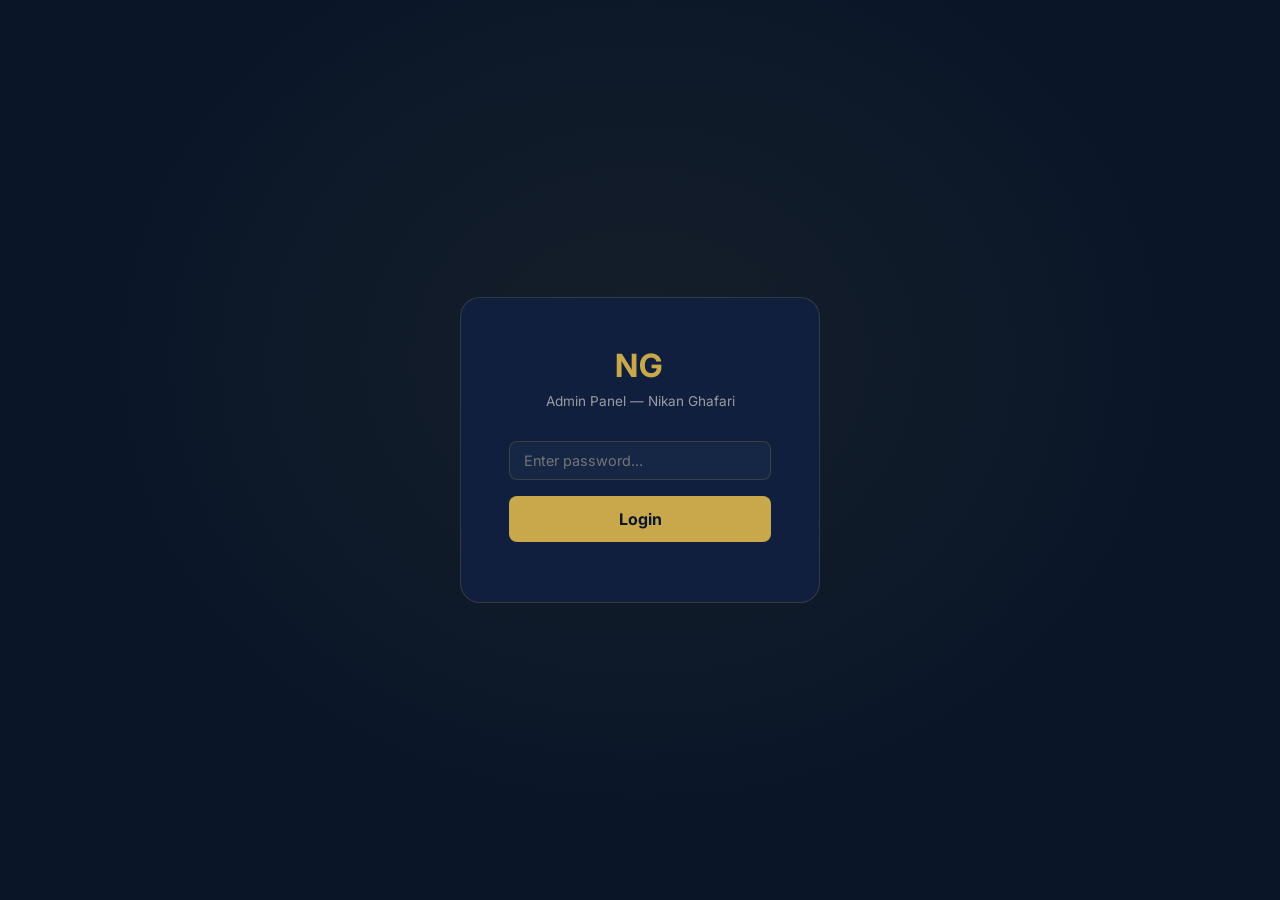
==== commit be905917: "Update admin.html" ====
--- a/admin.html
+++ b/admin.html
@@ -1,300 +1,562 @@
 <!DOCTYPE html>
-<html lang="fa" dir="rtl">
+<html lang="en" dir="ltr">
 <head>
-  <meta charset="UTF-8">
-  <meta name="viewport" content="width=device-width, initial-scale=1.0">
-  <title>پنل مدیریت هوشمند سایت</title>
-  <link rel="stylesheet" href="https://cdnjs.cloudflare.com/ajax/libs/font-awesome/6.4.0/css/all.min.css">
+  <meta charset="UTF-8"/>
+  <meta name="viewport" content="width=device-width, initial-scale=1.0"/>
+  <title>Admin Panel — Nikan Ghafari</title>
+  <link href="https://fonts.googleapis.com/css2?family=Inter:wght@300;400;500;600;700&display=swap" rel="stylesheet"/>
+  <link rel="stylesheet" href="https://cdnjs.cloudflare.com/ajax/libs/font-awesome/6.5.0/css/all.min.css"/>
   <style>
-    :root { --bg-main: #0f172a; --bg-card: #1e293b; --accent: #3b82f6; --accent-hover: #2563eb; --text: #f8fafc; --text-muted: #94a3b8; --border: #334155; }
-    * { box-sizing: border-box; margin: 0; padding: 0; font-family: system-ui, -apple-system, sans-serif; }
-    body { background-color: var(--bg-main); color: var(--text); padding: 20px; min-height: 100vh; }
-    .admin-container { max-width: 900px; margin: 0 auto; background: var(--bg-card); border-radius: 16px; border: 1px solid var(--border); overflow: hidden; box-shadow: 0 10px 30px rgba(0,0,0,0.5); }
-    .header { background: linear-gradient(135deg, #1e3a8a, #3b82f6); padding: 25px; text-align: center; border-bottom: 1px solid var(--border); }
-    .header h1 { font-size: 1.6rem; color: #fff; margin-bottom: 5px; }
-    .tabs { display: flex; background: rgba(0,0,0,0.2); border-bottom: 1px solid var(--border); overflow-x: auto; }
-    .tab-btn { flex: 1; padding: 15px; background: none; border: none; color: var(--text-muted); font-weight: bold; cursor: pointer; transition: all 0.2s; text-align: center; white-space: nowrap; font-size: 0.9rem; }
-    .tab-btn:hover { background: rgba(255,255,255,0.02); color: var(--text); }
-    .tab-btn.active { color: var(--accent); border-bottom: 3px solid var(--accent); background: rgba(59,130,246,0.05); }
-    .tab-content { padding: 25px; display: none; }
-    .tab-content.active { display: block; }
-    .form-group { margin-bottom: 20px; }
-    label { display: block; margin-bottom: 8px; font-weight: 500; font-size: 0.9rem; color: #cbd5e1; }
-    input[type="text"], input[type="password"], textarea { width: 100%; padding: 12px; background: var(--bg-main); border: 1px solid var(--border); border-radius: 8px; color: var(--text); font-size: 0.95rem; transition: border-color 0.2s; }
-    input:focus, textarea:focus { outline: none; border-color: var(--accent); }
-    .lang-row { display: grid; grid-template-columns: repeat(3, 1fr); gap: 15px; margin-bottom: 15px; }
-    .lang-box { background: rgba(0,0,0,0.15); padding: 15px; border-radius: 10px; border: 1px solid rgba(255,255,255,0.03); }
-    .lang-box h4 { margin-bottom: 10px; font-size: 0.85rem; color: var(--accent); text-transform: uppercase; border-bottom: 1px solid rgba(255,255,255,0.05); padding-bottom: 4px; }
-    .switch-group { display: flex; align-items: center; justify-content: space-between; background: rgba(0,0,0,0.15); padding: 15px; border-radius: 10px; margin-bottom: 12px; border: 1px solid rgba(255,255,255,0.03); }
-    .switch { position: relative; display: inline-block; width: 46px; height: 24px; }
-    .switch input { opacity: 0; width: 0; height: 0; }
-    .slider { position: absolute; cursor: pointer; top: 0; left: 0; right: 0; bottom: 0; background-color: #475569; transition: .3s; border-radius: 24px; }
-    .slider:before { position: absolute; content: ""; height: 18px; width: 18px; left: 3px; bottom: 3px; background-color: white; transition: .3s; border-radius: 50%; }
-    input:checked + .slider { background-color: var(--accent); }
-    input:checked + .slider:before { transform: translateX(22px); }
-    .save-bar { background: #1e293b; padding: 20px; border-top: 1px solid var(--border); text-align: center; position: sticky; bottom: 0; }
-    .btn-main { background: var(--accent); color: white; border: none; padding: 14px 40px; font-size: 1rem; font-weight: bold; border-radius: 8px; cursor: pointer; display: inline-flex; align-items: center; gap: 10px; transition: background 0.2s; width: 100%; justify-content: center; }
-    .btn-main:hover { background: var(--accent-hover); }
-    .toast { position: fixed; bottom: 90px; left: 50%; transform: translateX(-50%); background: #10b981; color: white; padding: 12px 25px; border-radius: 50px; font-weight: bold; font-size: 0.9rem; box-shadow: 0 5px 15px rgba(0,0,0,0.3); display: none; z-index: 1000; animation: fadeInUp 0.3s; }
-    @keyframes fadeInUp { from { opacity: 0; transform: translate(-50(), 20px); } to { opacity: 1; transform: translate(-50(), 0); } }
+    :root {
+      --navy: #0A1628; --navy-2: #0F1F3D; --navy-3: #162645;
+      --gold: #C9A84C; --gold-light: #E2C46E; --gold-dim: rgba(201,168,76,0.12);
+      --cream: #F5F0E8; --text-sub: rgba(245,240,232,0.6);
+      --border: rgba(201,168,76,0.2); --radius: 12px; --radius-sm: 8px;
+      --danger: #e05a5a;
+    }
+    * { box-sizing: border-box; margin: 0; padding: 0; }
+    body { font-family: 'Inter', sans-serif; background: var(--navy); color: var(--cream); min-height: 100vh; }
+
+    /* LOGIN */
+    #loginScreen {
+      min-height: 100vh; display: flex; align-items: center; justify-content: center;
+      background: radial-gradient(ellipse at 50% 40%, rgba(201,168,76,0.06), transparent 60%);
+    }
+    .login-box {
+      background: var(--navy-2); border: 1px solid var(--border); border-radius: 20px;
+      padding: 48px; width: 360px; text-align: center;
+    }
+    .login-logo { font-size: 2rem; color: var(--gold); margin-bottom: 8px; font-weight: 700; letter-spacing: 0.05em; }
+    .login-sub { color: var(--text-sub); font-size: 0.85rem; margin-bottom: 32px; }
+    .login-box input {
+      width: 100%; padding: 12px 16px; background: var(--navy-3); border: 1px solid var(--border);
+      border-radius: var(--radius-sm); color: var(--cream); font-size: 1rem; font-family: inherit;
+      outline: none; margin-bottom: 16px; transition: border-color 0.2s;
+    }
+    .login-box input:focus { border-color: var(--gold); }
+    .login-box button {
+      width: 100%; padding: 13px; background: var(--gold); color: var(--navy);
+      border: none; border-radius: var(--radius-sm); font-size: 1rem; font-weight: 700;
+      cursor: pointer; transition: background 0.2s; font-family: inherit;
+    }
+    .login-box button:hover { background: var(--gold-light); }
+    .login-err { color: var(--danger); font-size: 0.85rem; margin-top: 12px; }
+
+    /* ADMIN LAYOUT */
+    #adminPanel { display: none; }
+    .admin-header {
+      background: var(--navy-2); border-bottom: 1px solid var(--border);
+      padding: 0 24px; height: 60px; display: flex; align-items: center; justify-content: space-between;
+      position: sticky; top: 0; z-index: 10;
+    }
+    .admin-logo { color: var(--gold); font-weight: 700; font-size: 1.1rem; }
+    .admin-actions { display: flex; gap: 10px; align-items: center; }
+    .btn { padding: 8px 16px; border-radius: var(--radius-sm); font-size: 0.85rem; cursor: pointer; font-family: inherit; font-weight: 500; border: none; transition: background 0.2s; }
+    .btn-gold { background: var(--gold); color: var(--navy); }
+    .btn-gold:hover { background: var(--gold-light); }
+    .btn-outline { background: transparent; border: 1px solid var(--border); color: var(--cream); }
+    .btn-outline:hover { border-color: var(--gold); color: var(--gold); }
+    .btn-danger { background: var(--danger); color: #fff; }
+
+    .admin-body { display: flex; min-height: calc(100vh - 60px); }
+
+    /* SIDEBAR */
+    .admin-sidebar {
+      width: 220px; background: var(--navy-2); border-right: 1px solid var(--border);
+      padding: 24px 0; flex-shrink: 0;
+    }
+    .sidebar-item {
+      display: flex; align-items: center; gap: 10px; padding: 12px 24px;
+      color: var(--text-sub); cursor: pointer; font-size: 0.9rem;
+      transition: color 0.2s, background 0.2s; border-left: 3px solid transparent;
+    }
+    .sidebar-item:hover { color: var(--cream); background: var(--gold-dim); }
+    .sidebar-item.active { color: var(--gold); border-left-color: var(--gold); background: var(--gold-dim); }
+    .sidebar-item i { width: 18px; text-align: center; }
+
+    /* CONTENT */
+    .admin-content { flex: 1; padding: 32px; overflow-y: auto; }
+
+    .tab-section { display: none; }
+    .tab-section.active { display: block; }
+
+    .section-header { display: flex; align-items: center; justify-content: space-between; margin-bottom: 24px; }
+    .section-header h2 { font-size: 1.4rem; font-weight: 600; }
+
+    /* CARDS */
+    .admin-card {
+      background: var(--navy-2); border: 1px solid var(--border); border-radius: var(--radius);
+      padding: 24px; margin-bottom: 20px;
+    }
+    .admin-card h3 { font-size: 0.95rem; color: var(--gold); margin-bottom: 16px; text-transform: uppercase; letter-spacing: 0.1em; }
+
+    label { display: block; font-size: 0.82rem; color: var(--text-sub); margin-bottom: 6px; text-transform: uppercase; letter-spacing: 0.08em; }
+    input[type="text"], input[type="password"], textarea, select {
+      width: 100%; padding: 10px 14px; background: var(--navy-3); border: 1px solid var(--border);
+      border-radius: var(--radius-sm); color: var(--cream); font-size: 0.9rem; font-family: inherit;
+      outline: none; transition: border-color 0.2s; resize: vertical;
+    }
+    input[type="text"]:focus, input[type="password"]:focus, textarea:focus, select:focus { border-color: var(--gold); }
+    textarea { min-height: 90px; }
+
+    .field-group { margin-bottom: 16px; }
+
+    .lang-tabs { display: flex; gap: 8px; margin-bottom: 16px; }
+    .lang-tab { padding: 6px 14px; border: 1px solid var(--border); border-radius: 20px; cursor: pointer; font-size: 0.82rem; color: var(--text-sub); background: transparent; }
+    .lang-tab.active { background: var(--gold); color: var(--navy); border-color: var(--gold); font-weight: 600; }
+
+    /* VENTURES */
+    .venture-list { display: flex; flex-direction: column; gap: 12px; }
+    .venture-item {
+      background: var(--navy-3); border: 1px solid var(--border); border-radius: var(--radius-sm);
+      padding: 16px; display: flex; align-items: center; justify-content: space-between; gap: 16px;
+    }
+    .venture-item-info { display: flex; align-items: center; gap: 12px; flex: 1; }
+    .venture-item-info i { color: var(--gold); width: 20px; text-align: center; }
+    .venture-item-name { font-weight: 600; font-size: 0.95rem; }
+    .venture-item-tag { font-size: 0.75rem; color: var(--text-sub); }
+    .venture-item-actions { display: flex; gap: 8px; }
+
+    /* CHAT MESSAGES */
+    .msg-list { display: flex; flex-direction: column; gap: 12px; }
+    .msg-item {
+      background: var(--navy-3); border: 1px solid var(--border); border-radius: var(--radius-sm);
+      padding: 14px 16px;
+    }
+    .msg-meta { display: flex; justify-content: space-between; align-items: center; margin-bottom: 6px; }
+    .msg-sender { font-weight: 600; color: var(--gold); font-size: 0.9rem; }
+    .msg-time { font-size: 0.78rem; color: var(--text-sub); }
+    .msg-text { font-size: 0.9rem; color: var(--cream); line-height: 1.5; }
+    .msg-media-thumb { max-height: 80px; border-radius: 6px; margin-top: 8px; }
+    .empty-state { text-align: center; color: var(--text-sub); padding: 48px 0; font-size: 0.95rem; }
+    .empty-state i { font-size: 2rem; display: block; margin-bottom: 12px; color: var(--gold); opacity: 0.3; }
+
+    /* IMAGE UPLOAD */
+    .upload-area {
+      border: 2px dashed var(--border); border-radius: var(--radius-sm); padding: 32px;
+      text-align: center; cursor: pointer; transition: border-color 0.2s;
+    }
+    .upload-area:hover { border-color: var(--gold); }
+    .upload-area i { font-size: 2rem; color: var(--gold); opacity: 0.5; display: block; margin-bottom: 8px; }
+    .upload-area p { color: var(--text-sub); font-size: 0.85rem; }
+    .upload-area input { display: none; }
+    .img-preview { max-height: 120px; border-radius: 8px; margin-top: 12px; }
+
+    /* TOGGLE */
+    .toggle-row { display: flex; align-items: center; justify-content: space-between; padding: 12px 0; border-bottom: 1px solid var(--border); }
+    .toggle-row:last-child { border-bottom: none; }
+    .toggle-label { font-size: 0.9rem; }
+    .toggle { position: relative; width: 44px; height: 24px; }
+    .toggle input { opacity: 0; width: 0; height: 0; }
+    .slider { position: absolute; inset: 0; background: var(--navy-3); border-radius: 24px; cursor: pointer; transition: 0.2s; border: 1px solid var(--border); }
+    .slider::before { content: ''; position: absolute; width: 16px; height: 16px; left: 3px; top: 3px; background: var(--text-sub); border-radius: 50%; transition: 0.2s; }
+    input:checked + .slider { background: var(--gold-dim); border-color: var(--gold); }
+    input:checked + .slider::before { transform: translateX(20px); background: var(--gold); }
+
+    .save-bar {
+      position: fixed; bottom: 24px; right: 24px;
+      background: var(--gold); color: var(--navy); padding: 12px 28px;
+      border-radius: 40px; font-weight: 700; cursor: pointer; border: none;
+      font-size: 0.9rem; font-family: inherit; box-shadow: 0 8px 24px rgba(201,168,76,0.3);
+      display: none; align-items: center; gap: 8px; transition: background 0.2s;
+    }
+    .save-bar:hover { background: var(--gold-light); }
+    .save-bar.visible { display: flex; }
+
+    .toast {
+      position: fixed; bottom: 80px; right: 24px;
+      background: var(--navy-2); border: 1px solid var(--gold); color: var(--cream);
+      padding: 12px 20px; border-radius: var(--radius-sm); font-size: 0.9rem;
+      display: none; z-index: 999;
+    }
+    .toast.show { display: block; }
+
+    @media (max-width: 768px) {
+      .admin-sidebar { display: none; }
+      .admin-content { padding: 20px 16px; }
+    }
   </style>
 </head>
 <body>
 
-<div class="admin-container">
-  <div class="header">
-    <h1>پنل مدیریت هوشمند سایت</h1>
-    <p style="color: var(--text-muted); font-size: 0.85rem;">تنظیم و مدیریت یکپارچه سایت ۳ زبانه روی گیت‌هاب پیجز</p>
-  </div>
-
-  <!-- منوی تب‌ها -->
-  <div class="tabs">
-    <button class="tab-btn active" onclick="showTab('hero')"><i class="fa-solid fa-home"></i> بخش هیرو</button>
-    <button class="tab-btn" onclick="showTab('about')"><i class="fa-solid fa-user"></i> درباره من</button>
-    <button class="tab-btn" onclick="showTab('contact')"><i class="fa-solid fa-address-book"></i> ارتباط با ما</button>
-    <button class="tab-btn" onclick="showTab('visibility')"><i class="fa-solid fa-eye"></i> نمایش بخش‌ها</button>
-    <button class="tab-btn" onclick="showTab('settings')"><i class="fa-solid fa-database"></i> تنظیمات پایگاه داده</button>
-  </div>
-
-  <!-- تب هیرو -->
-  <div id="hero" class="tab-content active">
-    <div class="form-group">
-      <label>متن بالای عنوان (Eyebrow)</label>
-      <div class="lang-row">
-        <div class="lang-box"><h4>فارسی</h4><input type="text" id="hero_eyebrow_fa"></div>
-        <div class="lang-box"><h4>English</h4><input type="text" id="hero_eyebrow_en" dir="ltr"></div>
-        <div class="lang-box"><h4>العربية</h4><input type="text" id="hero_eyebrow_ar"></div>
-      </div>
-    </div>
-    <div class="form-group">
-      <label>شعار اصلی (Tagline)</label>
-      <div class="lang-row">
-        <div class="lang-box"><h4>فارسی</h4><input type="text" id="hero_tagline_fa"></div>
-        <div class="lang-box"><h4>English</h4><input type="text" id="hero_tagline_en" dir="ltr"></div>
-        <div class="lang-box"><h4>العربية</h4><input type="text" id="hero_tagline_ar"></div>
-      </div>
-    </div>
-    <div class="form-group">
-      <label>متن دکمه اکشن (CTA Button)</label>
-      <div class="lang-row">
-        <div class="lang-box"><h4>فارسی</h4><input type="text" id="hero_cta_fa"></div>
-        <div class="lang-box"><h4>English</h4><input type="text" id="hero_cta_en" dir="ltr"></div>
-        <div class="lang-box"><h4>العربية</h4><input type="text" id="hero_cta_ar"></div>
-      </div>
-    </div>
-  </div>
-
-  <!-- تب درباره من -->
-  <div id="about" class="tab-content">
-    <div class="form-group">
-      <label>متن کامل بیوگرافی (About Body)</label>
-      <div class="lang-row" style="grid-template-columns: 1fr;">
-        <div class="lang-box" style="margin-bottom: 10px;"><h4>متن فارسی</h4><textarea id="about_body_fa" rows="4"></textarea></div>
-        <div class="lang-box" style="margin-bottom: 10px;"><h4>متن English</h4><textarea id="about_body_en" rows="4" dir="ltr"></textarea></div>
-        <div class="lang-box"><h4>متن العربية</h4><textarea id="about_body_ar" rows="4"></textarea></div>
-      </div>
-    </div>
-  </div>
-
-  <!-- تب ارتباط با ما (۶ کارت دکمه‌ای) -->
-  <div id="contact" class="tab-content">
-    <div class="form-group"><label><i class="fa-solid fa-phone"></i> شماره تلفن تماس (همراه با کد کشور)</label><input type="text" id="contact_phone" dir="ltr"></div>
-    <div class="form-group"><label><i class="fa-brands fa-telegram"></i> آیدی تلگرام شخصی</label><input type="text" id="contact_personal" dir="ltr"></div>
-    <div class="form-group"><label><i class="fa-solid fa-seedling"></i> آیدی کانال تلگرام زعفران</label><input type="text" id="contact_saffron" dir="ltr"></div>
-    <div class="form-group"><label><i class="fa-solid fa-robot"></i> آیدی ربات پشتیبانی DietAI (@RezhimPlusBot)</label><input type="text" id="contact_dietai" dir="ltr"></div>
-    <div class="form-group"><label><i class="fa-solid fa-message"></i> شناسه کانال بله / ایتا</label><input type="text" id="contact_bale_eitaa" dir="ltr"></div>
-    <div class="form-group"><label><i class="fa-solid fa-envelope"></i> آدرس Gmail رسمی</label><input type="text" id="contact_gmail" dir="ltr"></div>
-  </div>
-
-  <!-- تب نمایش بخش‌ها -->
-  <div id="visibility" class="tab-content">
-    <div class="switch-group"><span>نمایش بخش آخرین ویدیو</span><label class="switch"><input type="checkbox" id="vis_video"><span class="slider"></span></label></div>
-    <div class="switch-group"><span>نمایش بخش درباره من</span><label class="switch"><input type="checkbox" id="vis_about"><span class="slider"></span></label></div>
-    <div class="switch-group"><span>نمایش بخش پروژه‌ها و کسب‌وکارها</span><label class="switch"><input type="checkbox" id="vis_ventures"><span class="slider"></span></label></div>
-    <div class="switch-group"><span>نمایش بخش مشاوره هوشمند (چت بات)</span><label class="switch"><input type="checkbox" id="vis_chat"><span class="slider"></span></label></div>
-    <div class="switch-group"><span>نمایش بخش ارتباط با ما (Contact Us در پایین صفحه)</span><label class="switch"><input type="checkbox" id="vis_contact"><span class="slider"></span></label></div>
-  </div>
-
-  <!-- تب تنظیمات اتصال گیت هاب -->
-  <div id="settings" class="tab-content">
-    <div style="background: rgba(59,130,246,0.1); border: 1px dashed var(--accent); padding: 15px; border-radius: 8px; margin-bottom: 20px; font-size: 0.85rem; line-height: 1.6;">
-      <i class="fa-solid fa-info-circle" style="color: var(--accent);"></i> 
-      تنظیمات این بخش را کامل کنید تا پنل مدیریت بتواند مستقیماً به مخزن گیت‌هاب شما وصل شود و فایل دیتا را ویرایش کند. اطلاعات در حافظه مرورگر شما به صورت امن ذخیره می‌گردند.
-    </div>
-    <div class="form-group"><label>نام کاربری گیت‌هاب (GitHub Username)</label><input type="text" id="gh_user" dir="ltr" placeholder="مثال: NikanGhafari"></div>
-    <div class="form-group"><label>نام ریپازیتوری پروژه (Repository Name)</label><input type="text" id="gh_repo" dir="ltr" placeholder="مثال: my-website"></div>
-    <div class="form-group"><label>توکن دسترسی کلاسیک گیت‌هاب (GitHub Personal Access Token)</label><input type="password" id="gh_token" dir="ltr" placeholder="ghp_xxxxxxxxxxxxxxxxxxxxxxxx"></div>
-  </div>
-
-  <!-- نوار دکمه ذخیره همیشگی در پایین -->
-  <div class="save-bar">
-    <button class="btn-main" id="saveBar" onclick="saveAll()"><i class="fa-solid fa-save"></i> ذخیره کلیه تغییرات سایت روی گیت‌هاب</button>
+<!-- LOGIN SCREEN -->
+<div id="loginScreen">
+  <div class="login-box">
+    <div class="login-logo">NG</div>
+    <p class="login-sub">Admin Panel — Nikan Ghafari</p>
+    <input type="password" id="adminPass" placeholder="Enter password..." onkeydown="if(event.key==='Enter')login()"/>
+    <button onclick="login()">Login</button>
+    <p class="login-err" id="loginErr"></p>
   </div>
 </div>
 
-<div class="toast" id="toast">عملیات با موفقیت انجام شد!</div>
+<!-- ADMIN PANEL -->
+<div id="adminPanel">
+  <header class="admin-header">
+    <div class="admin-logo">⚙ Admin Panel</div>
+    <div class="admin-actions">
+      <a href="index.html" target="_blank"><button class="btn btn-outline"><i class="fa fa-external-link"></i> View Site</button></a>
+      <button class="btn btn-outline" onclick="logout()"><i class="fa fa-sign-out"></i> Logout</button>
+    </div>
+  </header>
+
+  <div class="admin-body">
+    <!-- SIDEBAR -->
+    <aside class="admin-sidebar">
+      <div class="sidebar-item active" onclick="showTab('hero')"><i class="fa fa-home"></i> Hero Section</div>
+      <div class="sidebar-item" onclick="showTab('about')"><i class="fa fa-user"></i> About Me</div>
+      <div class="sidebar-item" onclick="showTab('video')"><i class="fa fa-video"></i> Video</div>
+      <div class="sidebar-item" onclick="showTab('ventures')"><i class="fa fa-briefcase"></i> Ventures</div>
+      <div class="sidebar-item" onclick="showTab('contact')"><i class="fa fa-phone"></i> Contact</div>
+      <div class="sidebar-item" onclick="showTab('chat')"><i class="fa fa-comments"></i> Chat Messages</div>
+      <div class="sidebar-item" onclick="showTab('settings')"><i class="fa fa-cog"></i> Settings</div>
+    </aside>
+
+    <!-- CONTENT -->
+    <main class="admin-content">
+
+      <!-- HERO -->
+      <div class="tab-section active" id="tab-hero">
+        <div class="section-header"><h2>Hero Section</h2></div>
+        <div class="admin-card">
+          <h3>Content</h3>
+          <div class="lang-tabs">
+            <button class="lang-tab active" onclick="switchLangTab(this,'hero','en')">EN</button>
+            <button class="lang-tab" onclick="switchLangTab(this,'hero','fa')">FA</button>
+            <button class="lang-tab" onclick="switchLangTab(this,'hero','ar')">AR</button>
+          </div>
+          <div class="field-group"><label>Eyebrow text</label><input type="text" id="hero_eyebrow_en" value="Entrepreneur · AI Specialist · Trader"/></div>
+          <div class="field-group"><label>Tagline</label><input type="text" id="hero_tagline_en" value="Building at the intersection of technology, markets & nature."/></div>
+          <div class="field-group"><label>CTA Button text</label><input type="text" id="hero_cta_en" value="Discover More"/></div>
+        </div>
+      </div>
+
+      <!-- ABOUT -->
+      <div class="tab-section" id="tab-about">
+        <div class="section-header"><h2>About Me</h2></div>
+        <div class="admin-card">
+          <h3>Photo</h3>
+          <label class="upload-area" for="aboutImgInput">
+            <i class="fa fa-image"></i>
+            <p>Click to upload your photo</p>
+            <input type="file" id="aboutImgInput" accept="image/*" onchange="previewAboutImg(event)"/>
+          </label>
+          <img id="aboutImgPreview" class="img-preview" style="display:none;"/>
+        </div>
+        <div class="admin-card">
+          <h3>Bio Text</h3>
+          <div class="lang-tabs">
+            <button class="lang-tab active" onclick="switchLangTab(this,'about','en')">EN</button>
+            <button class="lang-tab" onclick="switchLangTab(this,'about','fa')">FA</button>
+            <button class="lang-tab" onclick="switchLangTab(this,'about','ar')">AR</button>
+          </div>
+          <div class="field-group"><label>Bio (English)</label><textarea id="about_body_en">I am Nikan Ghafari — an entrepreneur and specialist operating across multiple high-impact domains.</textarea></div>
+        </div>
+      </div>
+
+      <!-- VIDEO -->
+      <div class="tab-section" id="tab-video">
+        <div class="section-header"><h2>Hero Video</h2></div>
+        <div class="admin-card">
+          <h3>Upload Video</h3>
+          <p style="color:var(--text-sub);font-size:0.85rem;margin-bottom:16px;">Upload your intro video. It will play automatically (muted) on the homepage.</p>
+          <label class="upload-area" for="videoInput">
+            <i class="fa fa-video"></i>
+            <p>Click to upload video (MP4 recommended)</p>
+            <input type="file" id="videoInput" accept="video/*" onchange="handleVideoUpload(event)"/>
+          </label>
+          <div id="videoUploadStatus" style="margin-top:12px;color:var(--gold);font-size:0.85rem;"></div>
+        </div>
+      </div>
+
+      <!-- VENTURES -->
+      <div class="tab-section" id="tab-ventures">
+        <div class="section-header">
+          <h2>Ventures</h2>
+          <button class="btn btn-gold" onclick="showAddVenture()"><i class="fa fa-plus"></i> Add Venture</button>
+        </div>
+
+        <div class="venture-list" id="ventureList">
+          <div class="venture-item">
+            <div class="venture-item-info"><i class="fa fa-seedling"></i><div><div class="venture-item-name">Saffron</div><div class="venture-item-tag">Premium Supply</div></div></div>
+            <div class="venture-item-actions">
+              <button class="btn btn-outline" onclick="editVenture('saffron')"><i class="fa fa-edit"></i></button>
+              <button class="btn btn-outline"><i class="fa fa-eye"></i></button>
+            </div>
+          </div>
+          <div class="venture-item">
+            <div class="venture-item-info"><i class="fa fa-brain"></i><div><div class="venture-item-name">DietAI</div><div class="venture-item-tag">AI Tool</div></div></div>
+            <div class="venture-item-actions">
+              <button class="btn btn-outline" onclick="editVenture('dietai')"><i class="fa fa-edit"></i></button>
+              <button class="btn btn-outline"><i class="fa fa-eye"></i></button>
+            </div>
+          </div>
+          <div class="venture-item">
+            <div class="venture-item-info"><i class="fa fa-chart-line"></i><div><div class="venture-item-name">Market Edge</div><div class="venture-item-tag">Trading</div></div></div>
+            <div class="venture-item-actions">
+              <button class="btn btn-outline" onclick="editVenture('market')"><i class="fa fa-edit"></i></button>
+              <button class="btn btn-outline"><i class="fa fa-eye"></i></button>
+            </div>
+          </div>
+          <div class="venture-item">
+            <div class="venture-item-info"><i class="fa fa-microchip"></i><div><div class="venture-item-name">AI Specialist</div><div class="venture-item-tag">AI</div></div></div>
+            <div class="venture-item-actions">
+              <button class="btn btn-outline" onclick="editVenture('ai')"><i class="fa fa-edit"></i></button>
+              <button class="btn btn-outline"><i class="fa fa-eye"></i></button>
+            </div>
+          </div>
+        </div>
+
+        <!-- Edit venture form -->
+        <div id="ventureEditForm" class="admin-card" style="display:none;margin-top:20px;">
+          <h3>Edit Venture</h3>
+          <div class="lang-tabs">
+            <button class="lang-tab active" onclick="switchLangTab(this,'vent','en')">EN</button>
+            <button class="lang-tab" onclick="switchLangTab(this,'vent','fa')">FA</button>
+            <button class="lang-tab" onclick="switchLangTab(this,'vent','ar')">AR</button>
+          </div>
+          <div class="field-group"><label>Name</label><input type="text" id="vent_name_en"/></div>
+          <div class="field-group"><label>Tag / Category</label><input type="text" id="vent_tag_en"/></div>
+          <div class="field-group"><label>Description</label><textarea id="vent_desc_en"></textarea></div>
+          <div class="field-group"><label>Image</label>
+            <label class="upload-area" for="ventImgInput" style="padding:20px;">
+              <i class="fa fa-image"></i><p>Upload venture image</p>
+              <input type="file" id="ventImgInput" accept="image/*" onchange="previewVentImg(event)"/>
+            </label>
+            <img id="ventImgPreview" class="img-preview" style="display:none;"/>
+          </div>
+          <div class="field-group"><label>Links (one per line, format: Platform|URL)</label>
+            <textarea id="vent_links" placeholder="Telegram|https://t.me/...&#10;Bale|https://ble.ir/..."></textarea>
+          </div>
+          <div style="display:flex;gap:10px;margin-top:8px;">
+            <button class="btn btn-gold" onclick="saveVenture()">Save Venture</button>
+            <button class="btn btn-outline" onclick="document.getElementById('ventureEditForm').style.display='none'">Cancel</button>
+          </div>
+        </div>
+      </div>
+
+      <!-- CONTACT -->
+      <div class="tab-section" id="tab-contact">
+        <div class="section-header"><h2>Contact Info</h2></div>
+        <div class="admin-card">
+          <h3>Phone & Channels</h3>
+          <div class="field-group"><label>Phone Number</label><input type="text" id="contact_phone" value="+989378223550"/></div>
+          <div class="field-group"><label>Personal Telegram/Bale/Eitaa ID</label><input type="text" id="contact_personal" value="@NikanGhafari"/></div>
+          <div class="field-group"><label>Saffron Channel ID</label><input type="text" id="contact_saffron" value="@ghafari_saffron"/></div>
+          <div class="field-group"><label>DietAI Channel ID</label><input type="text" id="contact_dietai" value="@mrgh_link"/></div>
+        </div>
+      </div>
+
+      <!-- CHAT MESSAGES -->
+      <div class="tab-section" id="tab-chat">
+        <div class="section-header">
+          <h2>Chat Messages</h2>
+          <button class="btn btn-outline" onclick="clearMessages()"><i class="fa fa-trash"></i> Clear All</button>
+        </div>
+        <div class="admin-card">
+          <h3>Telegram Bot Setup</h3>
+          <p style="color:var(--text-sub);font-size:0.85rem;margin-bottom:16px;">To receive messages on Telegram, enter your bot credentials.</p>
+          <div class="field-group"><label>Bot Token (from @BotFather)</label><input type="text" id="botToken" placeholder="123456:ABC-DEF..."/></div>
+          <div class="field-group"><label>Your Chat ID</label><input type="text" id="chatId" placeholder="Your Telegram chat ID"/></div>
+          <button class="btn btn-gold" onclick="saveBotSettings()">Save Bot Settings</button>
+        </div>
+        <div class="msg-list" id="adminMsgList">
+          <div class="empty-state"><i class="fa fa-comments"></i><p>No messages yet</p></div>
+        </div>
+      </div>
+
+      <!-- SETTINGS -->
+      <div class="tab-section" id="tab-settings">
+        <div class="section-header"><h2>Settings</h2></div>
+        <div class="admin-card">
+          <h3>Change Password</h3>
+          <div class="field-group"><label>Current Password</label><input type="password" id="currentPass"/></div>
+          <div class="field-group"><label>New Password</label><input type="password" id="newPass"/></div>
+          <div class="field-group"><label>Confirm New Password</label><input type="password" id="confirmPass"/></div>
+          <button class="btn btn-gold" onclick="changePassword()">Update Password</button>
+        </div>
+        <div class="admin-card">
+          <h3>Section Visibility</h3>
+          <div class="toggle-row"><span class="toggle-label">Show Video Section</span><label class="toggle"><input type="checkbox" checked/><span class="slider"></span></label></div>
+          <div class="toggle-row"><span class="toggle-label">Show About Section</span><label class="toggle"><input type="checkbox" checked/><span class="slider"></span></label></div>
+          <div class="toggle-row"><span class="toggle-label">Show Ventures Section</span><label class="toggle"><input type="checkbox" checked/><span class="slider"></span></label></div>
+          <div class="toggle-row"><span class="toggle-label">Show Chat Section</span><label class="toggle"><input type="checkbox" checked/><span class="slider"></span></label></div>
+          <div class="toggle-row"><span class="toggle-label">Show Contact Section</span><label class="toggle"><input type="checkbox" checked/><span class="slider"></span></label></div>
+        </div>
+      </div>
+
+    </main>
+  </div>
+</div>
+
+<button class="save-bar" id="saveBar" onclick="saveAll()"><i class="fa fa-save"></i> Save Changes</button>
+<div class="toast" id="toast">✓ Changes saved successfully!</div>
 
 <script>
-  // تغییر تب‌ها
-  function showTab(tabId) {
-    document.querySelectorAll('.tab-content').forEach(el => el.classList.remove('active'));
-    document.querySelectorAll('.tab-btn').forEach(el => el.classList.remove('active'));
-    document.getElementById(tabId).classList.add('active');
-    event.currentTarget.classList.add('active');
+// ---- AUTH ----
+const ADMIN_PASS_KEY = 'ng_admin_pass';
+const DEFAULT_PASS = 'nikan2024';
+
+function login() {
+  const pass = document.getElementById('adminPass').value;
+  const stored = localStorage.getItem(ADMIN_PASS_KEY) || DEFAULT_PASS;
+  if (pass === stored) {
+    document.getElementById('loginScreen').style.display = 'none';
+    document.getElementById('adminPanel').style.display = 'block';
+    loadSaved();
+  } else {
+    document.getElementById('loginErr').textContent = 'Incorrect password.';
   }
-
-  function showToast(msg) {
-    const toast = document.getElementById('toast');
-    toast.textContent = msg;
-    toast.style.display = 'block';
-    setTimeout(() => { toast.style.display = 'none'; }, 4000);
+}
+
+function logout() {
+  document.getElementById('loginScreen').style.display = 'flex';
+  document.getElementById('adminPanel').style.display = 'none';
+  document.getElementById('adminPass').value = '';
+}
+
+function changePassword() {
+  const cur = document.getElementById('currentPass').value;
+  const stored = localStorage.getItem(ADMIN_PASS_KEY) || DEFAULT_PASS;
+  if (cur !== stored) { alert('Current password is incorrect.'); return; }
+  const np = document.getElementById('newPass').value;
+  const cp = document.getElementById('confirmPass').value;
+  if (np !== cp) { alert('New passwords do not match.'); return; }
+  if (np.length < 6) { alert('Password must be at least 6 characters.'); return; }
+  localStorage.setItem(ADMIN_PASS_KEY, np);
+  showToast('Password updated!');
+}
+
+// ---- TABS ----
+function showTab(name) {
+  document.querySelectorAll('.tab-section').forEach(s => s.classList.remove('active'));
+  document.querySelectorAll('.sidebar-item').forEach(s => s.classList.remove('active'));
+  document.getElementById('tab-' + name).classList.add('active');
+  event.currentTarget.classList.add('active');
+  document.getElementById('saveBar').classList.add('visible');
+}
+
+// ---- LANG TABS ----
+function switchLangTab(btn, section, lang) {
+  btn.closest('.admin-card').querySelectorAll('.lang-tab').forEach(t => t.classList.remove('active'));
+  btn.classList.add('active');
+  // Could show/hide lang-specific fields here
+}
+
+// ---- IMAGE PREVIEWS ----
+function previewAboutImg(event) {
+  const file = event.target.files[0];
+  if (!file) return;
+  const reader = new FileReader();
+  reader.onload = e => {
+    const img = document.getElementById('aboutImgPreview');
+    img.src = e.target.result;
+    img.style.display = 'block';
+    localStorage.setItem('ng_about_img', e.target.result);
+  };
+  reader.readAsDataURL(file);
+}
+
+function previewVentImg(event) {
+  const file = event.target.files[0];
+  if (!file) return;
+  const reader = new FileReader();
+  reader.onload = e => {
+    const img = document.getElementById('ventImgPreview');
+    img.src = e.target.result;
+    img.style.display = 'block';
+  };
+  reader.readAsDataURL(file);
+}
+
+// ---- VIDEO ----
+function handleVideoUpload(event) {
+  const file = event.target.files[0];
+  if (!file) return;
+  const status = document.getElementById('videoUploadStatus');
+  status.textContent = '⏳ Processing...';
+  const reader = new FileReader();
+  reader.onload = e => {
+    localStorage.setItem('ng_video_url', e.target.result);
+    status.textContent = '✓ Video saved! It will appear on your homepage.';
+  };
+  reader.readAsDataURL(file);
+}
+
+// ---- VENTURES ----
+function editVenture(id) {
+  const data = {
+    saffron: { name: 'Saffron', tag: 'Premium Supply', desc: 'Premium saffron supplier delivering the finest quality directly to markets.' },
+    dietai: { name: 'DietAI', tag: 'AI Tool', desc: 'Developer of an AI-powered diet & nutrition planning tool.' },
+    market: { name: 'Market Edge', tag: 'Trading', desc: 'Professional financial markets trader.' },
+    ai: { name: 'AI Specialist', tag: 'AI', desc: 'Artificial intelligence expert.' }
+  };
+  const v = data[id];
+  document.getElementById('vent_name_en').value = v.name;
+  document.getElementById('vent_tag_en').value = v.tag;
+  document.getElementById('vent_desc_en').value = v.desc;
+  document.getElementById('ventureEditForm').style.display = 'block';
+  document.getElementById('ventureEditForm').scrollIntoView({ behavior: 'smooth' });
+}
+
+function showAddVenture() {
+  document.getElementById('vent_name_en').value = '';
+  document.getElementById('vent_tag_en').value = '';
+  document.getElementById('vent_desc_en').value = '';
+  document.getElementById('vent_links').value = '';
+  document.getElementById('ventureEditForm').style.display = 'block';
+  document.getElementById('ventureEditForm').scrollIntoView({ behavior: 'smooth' });
+}
+
+function saveVenture() {
+  showToast('Venture saved!');
+  document.getElementById('ventureEditForm').style.display = 'none';
+}
+
+// ---- BOT SETTINGS ----
+function saveBotSettings() {
+  const token = document.getElementById('botToken').value.trim();
+  const chatId = document.getElementById('chatId').value.trim();
+  if (token) localStorage.setItem('ng_bot_token', token);
+  if (chatId) localStorage.setItem('ng_chat_id', chatId);
+  showToast('Bot settings saved! Update chat.js with these values.');
+}
+
+function clearMessages() {
+  if (confirm('Clear all chat messages?')) {
+    document.getElementById('adminMsgList').innerHTML = '<div class="empty-state"><i class="fa fa-comments"></i><p>No messages yet</p></div>';
+    showToast('Messages cleared');
   }
-
-  // دریافت اطلاعات فعلی فایل دیتا برای پر کردن فرم‌ها در بدو ورود به پنل ادمین
-  async function loadCurrentData() {
-    try {
-      const response = await fetch('data.json?v=' + new Date().getTime());
-      if (!response.ok) return;
-      const data = await response.json();
-      
-      // پر کردن فیلدهای هیرو
-      document.getElementById('hero_eyebrow_fa').value = data.hero.fa.eyebrow || '';
-      document.getElementById('hero_eyebrow_en').value = data.hero.en.eyebrow || '';
-      document.getElementById('hero_eyebrow_ar').value = data.hero.ar.eyebrow || '';
-      document.getElementById('hero_tagline_fa').value = data.hero.fa.tagline || '';
-      document.getElementById('hero_tagline_en').value = data.hero.en.tagline || '';
-      document.getElementById('hero_tagline_ar').value = data.hero.ar.tagline || '';
-      document.getElementById('hero_cta_fa').value = data.hero.fa.cta || '';
-      document.getElementById('hero_cta_en').value = data.hero.en.cta || '';
-      document.getElementById('hero_cta_ar').value = data.hero.ar.cta || '';
-      
-      // پر کردن فیلدهای درباره من
-      document.getElementById('about_body_fa').value = data.about.fa.body || '';
-      document.getElementById('about_body_en').value = data.about.en.body || '';
-      document.getElementById('about_body_ar').value = data.about.ar.body || '';
-      
-      // پر کردن فیلدهای تماس
-      document.getElementById('contact_phone').value = data.contact.phone || '';
-      document.getElementById('contact_personal').value = data.contact.personal_telegram || '';
-      document.getElementById('contact_saffron').value = data.contact.saffron_channel || '';
-      document.getElementById('contact_dietai').value = data.contact.dietai_support || '';
-      document.getElementById('contact_bale_eitaa').value = data.contact.bale_eitaa || '';
-      document.getElementById('contact_gmail').value = data.contact.gmail || '';
-      
-      // پر کردن فیلدهای وضعیت نمایش
-      document.getElementById('vis_video').checked = data.visibility.video;
-      document.getElementById('vis_about').checked = data.visibility.about;
-      document.getElementById('vis_ventures').checked = data.visibility.ventures;
-      document.getElementById('vis_chat').checked = data.visibility.chat;
-      document.getElementById('vis_contact').checked = data.visibility.contact;
-    } catch (e) {
-      console.log("هنوز فایل دیتا وجود ندارد یا لود نشد.");
-    }
+}
+
+// ---- SAVE ----
+function saveAll() {
+  showToast('Changes saved successfully!');
+}
+
+function loadSaved() {
+  const botToken = localStorage.getItem('ng_bot_token');
+  const chatId = localStorage.getItem('ng_chat_id');
+  if (botToken) document.getElementById('botToken').value = botToken;
+  if (chatId) document.getElementById('chatId').value = chatId;
+  const aboutImg = localStorage.getItem('ng_about_img');
+  if (aboutImg) {
+    document.getElementById('aboutImgPreview').src = aboutImg;
+    document.getElementById('aboutImgPreview').style.display = 'block';
   }
-
-  // بارگذاری مقادیر تنظیمات گیت‌هاب ذخیره شده در مرورگر
-  function loadSavedCredentials() {
-    const token = localStorage.getItem('ng_gh_token');
-    const user = localStorage.getItem('ng_gh_user');
-    const repo = localStorage.getItem('ng_gh_repo');
-    if(token) document.getElementById('gh_token').value = token;
-    if(user) document.getElementById('gh_user').value = user;
-    if(repo) document.getElementById('gh_repo').value = repo;
-  }
-
-  // تابع اصلی جمع‌آوری داده‌ها و ارسال مستقیم کامیت به API گیت‌هاب
-  async function saveAll() {
-    const token = document.getElementById('gh_token').value.trim();
-    const username = document.getElementById('gh_user').value.trim();
-    const repo = document.getElementById('gh_repo').value.trim();
-
-    if (!token || !username || !repo) {
-      alert('لطفاً ابتدا نام کاربری، ریپازیتوری و توکن گیت‌هاب را در تب "تنظیمات پایگاه داده" وارد کنید.');
-      showTab('settings');
-      return;
-    }
-
-    const siteData = {
-      hero: {
-        fa: { eyebrow: document.getElementById('hero_eyebrow_fa').value, tagline: document.getElementById('hero_tagline_fa').value, cta: document.getElementById('hero_cta_fa').value },
-        en: { eyebrow: document.getElementById('hero_eyebrow_en').value, tagline: document.getElementById('hero_tagline_en').value, cta: document.getElementById('hero_cta_en').value },
-        ar: { eyebrow: document.getElementById('hero_eyebrow_ar').value, tagline: document.getElementById('hero_tagline_ar').value, cta: document.getElementById('hero_cta_ar').value }
-      },
-      about: {
-        fa: { body: document.getElementById('about_body_fa').value },
-        en: { body: document.getElementById('about_body_en').value },
-        ar: { body: document.getElementById('about_body_ar').value }
-      },
-      contact: {
-        phone: document.getElementById('contact_phone').value,
-        personal_telegram: document.getElementById('contact_personal').value,
-        saffron_channel: document.getElementById('contact_saffron').value,
-        dietai_support: document.getElementById('contact_dietai').value,
-        bale_eitaa: document.getElementById('contact_bale_eitaa').value,
-        gmail: document.getElementById('contact_gmail').value
-      },
-      visibility: {
-        video: document.getElementById('vis_video').checked,
-        about: document.getElementById('vis_about').checked,
-        ventures: document.getElementById('vis_ventures').checked,
-        chat: document.getElementById('vis_chat').checked,
-        contact: document.getElementById('vis_contact').checked
-      }
-    };
-
-    const saveBar = document.getElementById('saveBar');
-    saveBar.innerHTML = '<i class="fa fa-spinner fa-spin"></i> در حال ارسال کامیت و آپدیت مخزن گیت‌هاب...';
-    saveBar.style.pointerEvents = 'none';
-
-    try {
-      const url = `https://api.github.com/repos/${username}/${repo}/contents/data.json`;
-      
-      // ۱. گرفتن SHA فایل قبلی جهت مجوز بازنویسی (Overwrite)
-      let sha = "";
-      const getRes = await fetch(url, { headers: { 'Authorization': `token ${token}` } });
-      if (getRes.status === 200) {
-        const fileInfo = await getRes.json();
-        sha = fileInfo.sha;
-      }
-
-      // ۲. انکود کردن محتوا به UTF-8 و Base64 استاندارد گیت‌هاب
-      const jsonString = JSON.stringify(siteData, null, 2);
-      const contentBase64 = btoa(unescape(encodeURIComponent(jsonString)));
-
-      // ۳. ارسال درخواست متد PUT جهت آپدیت فایل
-      const putRes = await fetch(url, {
-        method: 'PUT',
-        headers: { 'Authorization': `token ${token}`, 'Content-Type': 'application/json' },
-        body: JSON.stringify({
-          message: 'Update site content via Smart Admin Panel',
-          content: contentBase64,
-          sha: sha ? sha : undefined
-        })
-      });
-
-      if (putRes.status === 200 || putRes.status === 201) {
-        showToast('تغییرات با موفقیت روی گیت‌هاب ذخیره شد! سایت تا چند ثانیه دیگر به‌روزرسانی می‌شود.');
-        localStorage.setItem('ng_gh_token', token);
-        localStorage.setItem('ng_gh_user', username);
-        localStorage.setItem('ng_gh_repo', repo);
-      } else {
-        const errData = await putRes.json();
-        alert('خطای گیت‌هاب: ' + errData.message);
-      }
-    } catch (error) {
-      console.error(error);
-      alert('اتصال به شبکه برقرار نشد یا مشکلی در ارتباط با گیت‌هاب وجود دارد.');
-    } finally {
-      saveBar.innerHTML = '<i class="fa-solid fa-save"></i> ذخیره کلیه تغییرات سایت روی گیت‌هاب';
-      saveBar.style.pointerEvents = 'auto';
-    }
-  }
-
-  // راه‌اندازی اولیه پنل مدیریت
-  document.addEventListener('DOMContentLoaded', () => {
-    loadSavedCredentials();
-    loadCurrentData();
-  });
+}
+
+function showToast(msg) {
+  const t = document.getElementById('toast');
+  t.textContent = '✓ ' + msg;
+  t.classList.add('show');
+  setTimeout(() => t.classList.remove('show'), 3000);
+}
+
+// Enter key on login
+document.addEventListener('keydown', e => {
+  if (e.key === 'Enter' && document.getElementById('loginScreen').style.display !== 'none') login();
+});
 </script>
 </body>
 </html>
